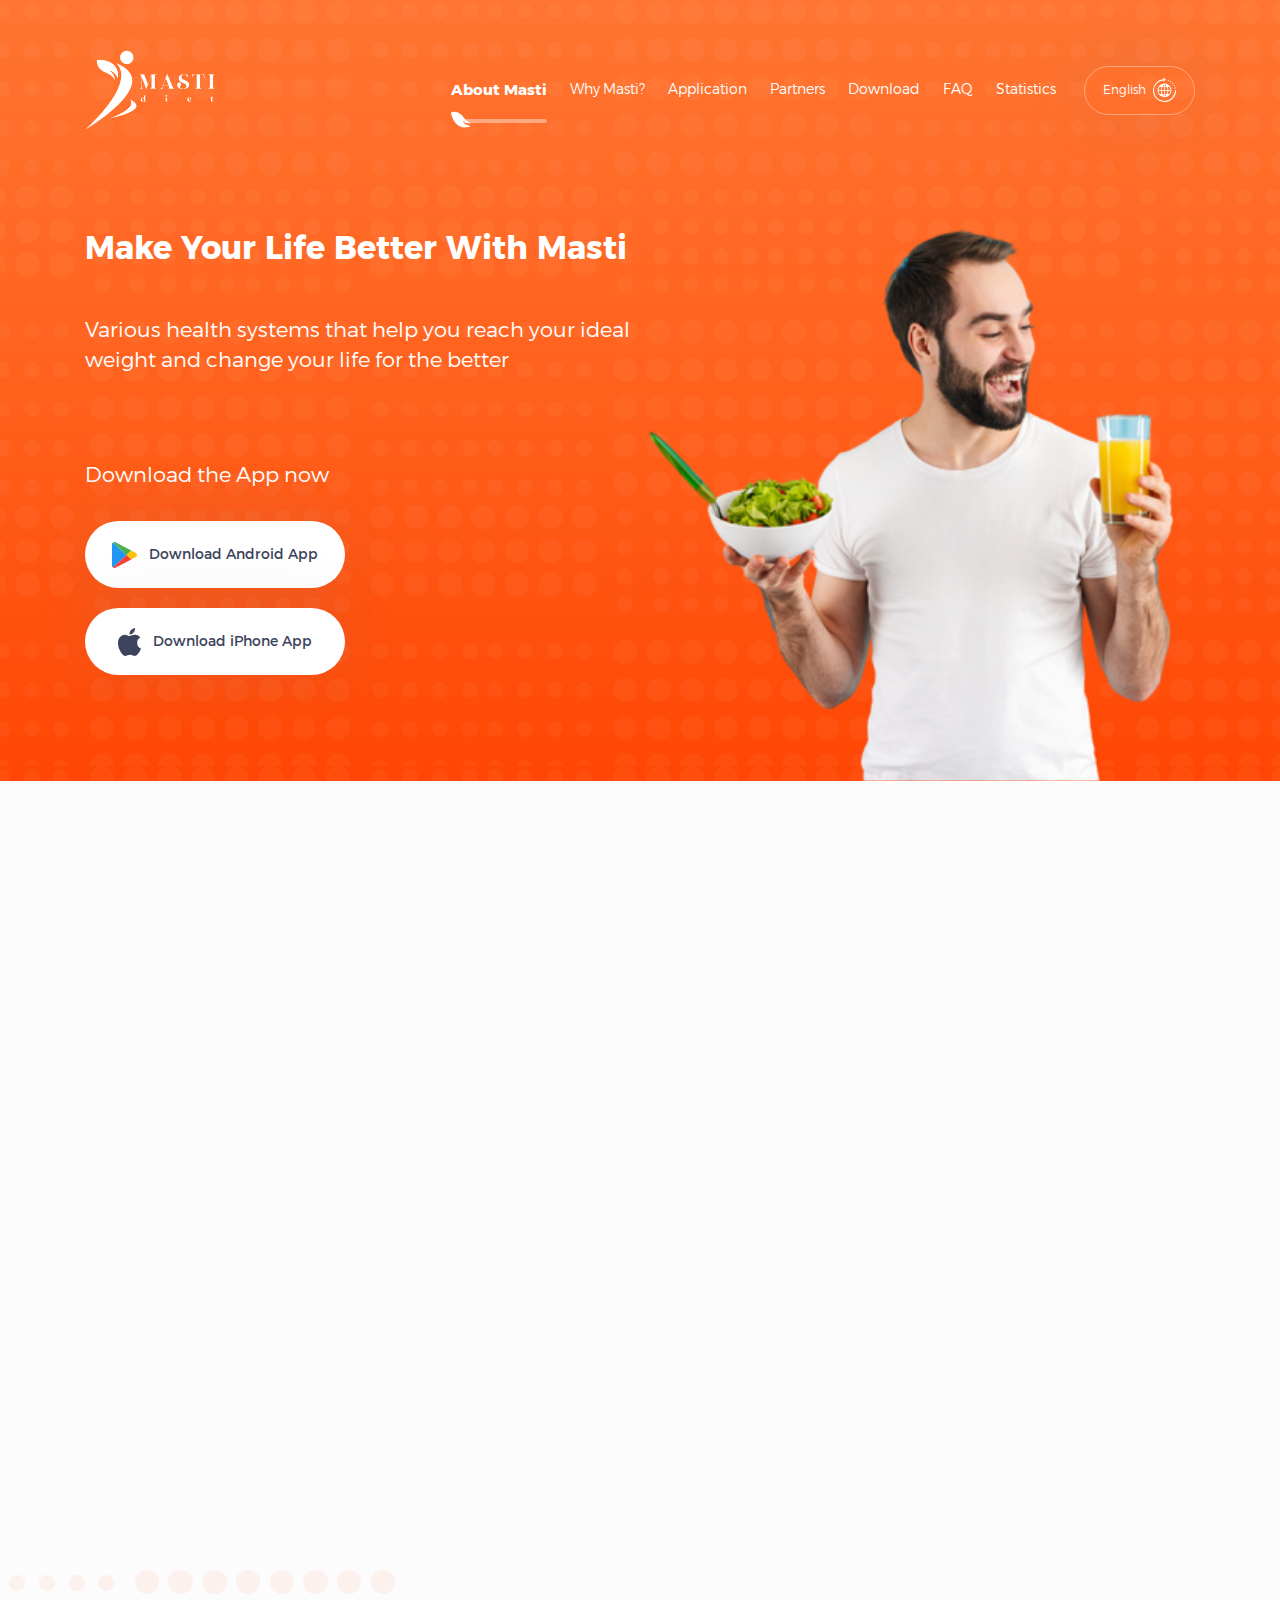
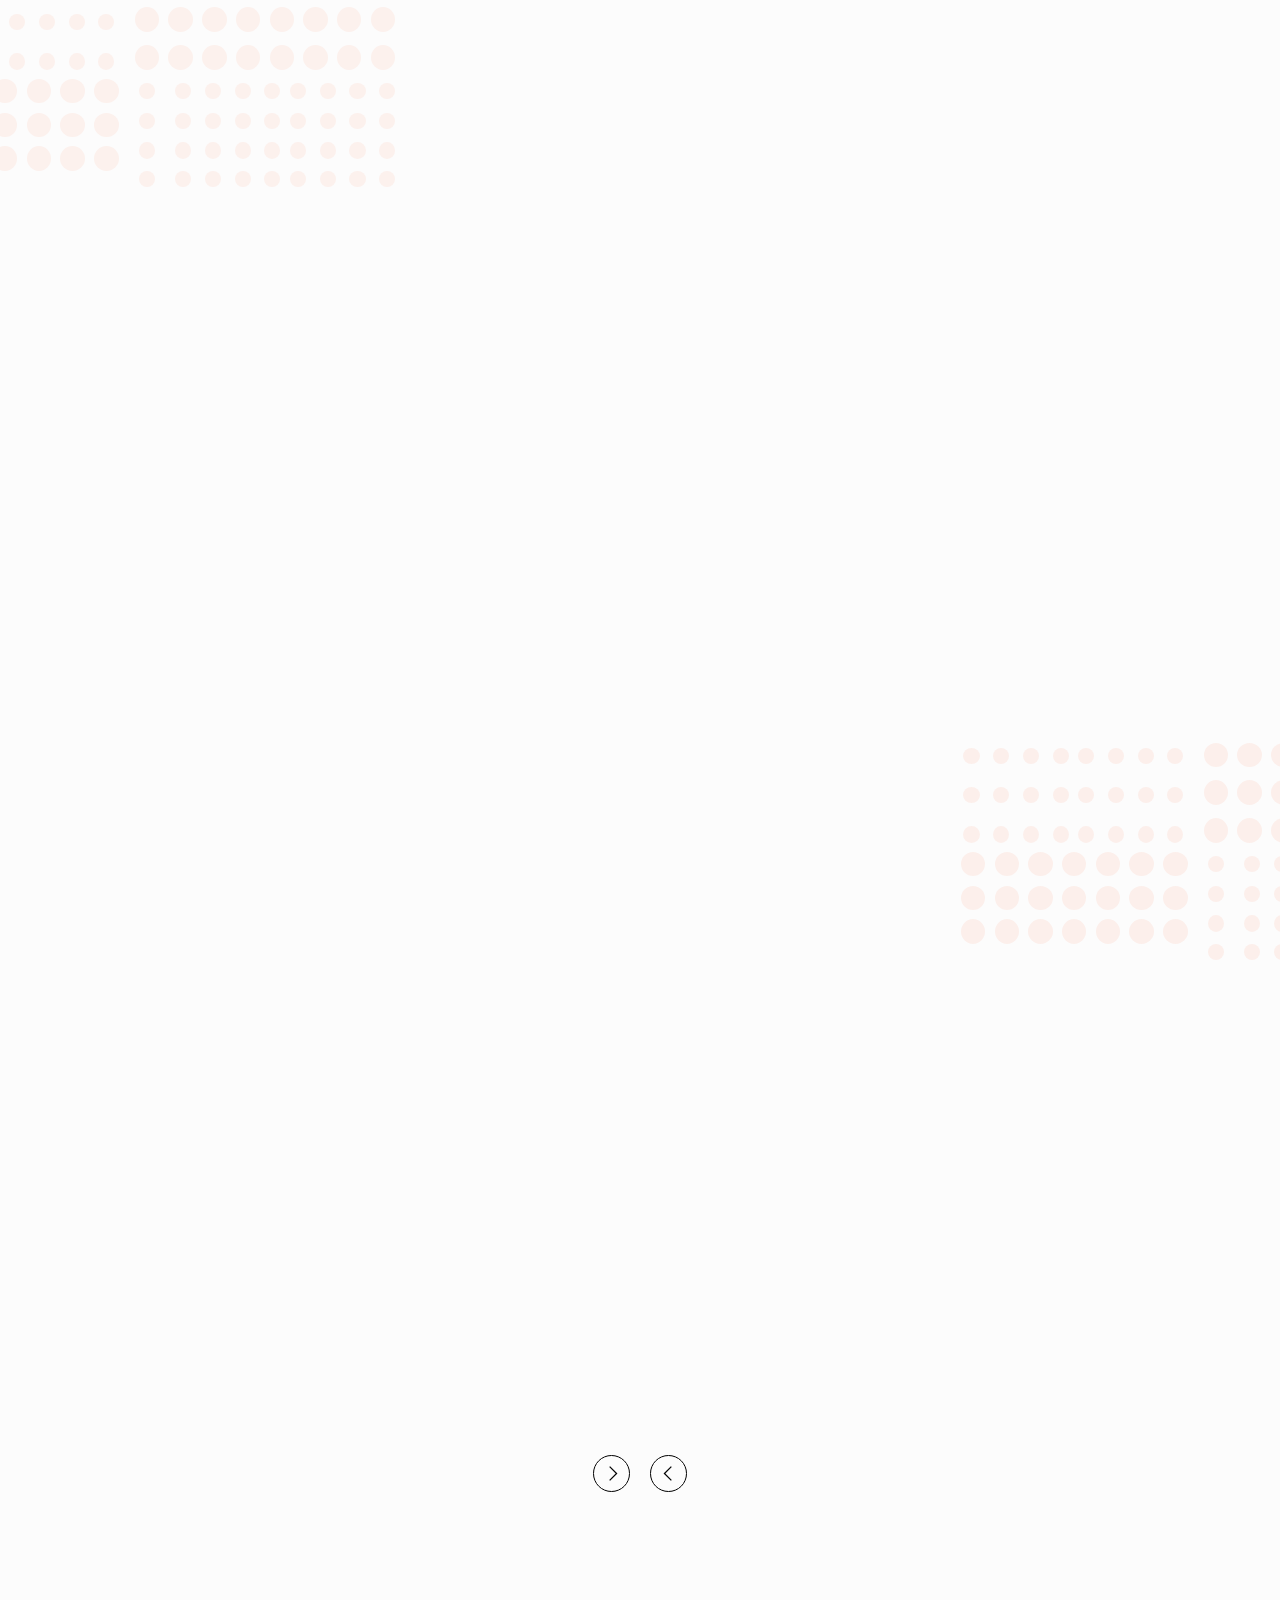
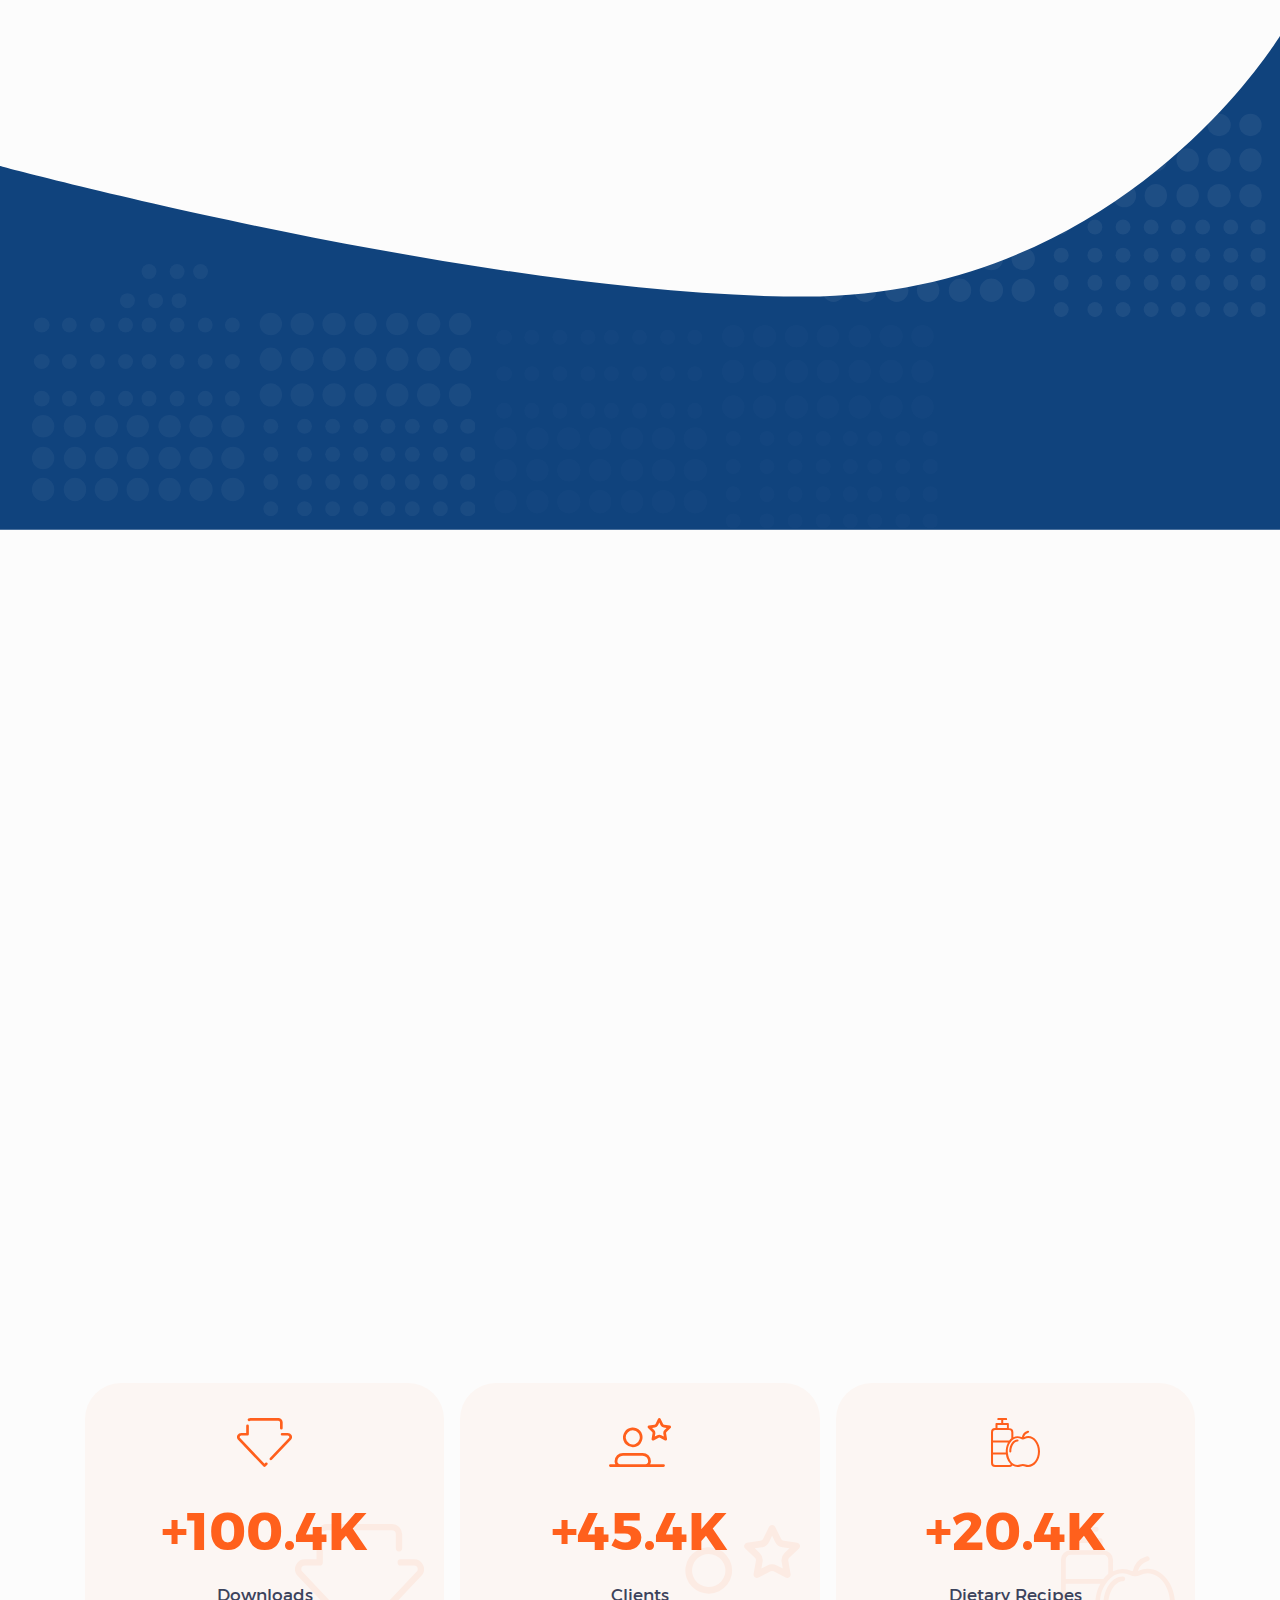
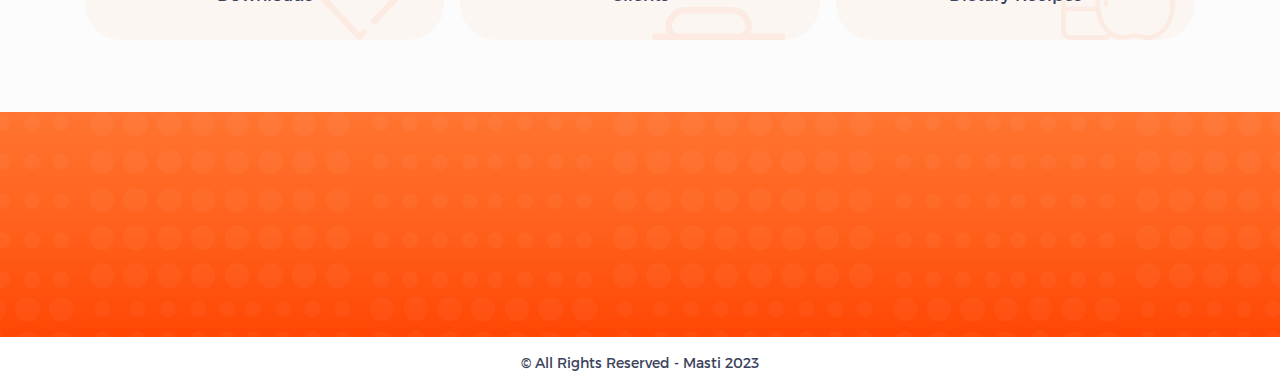
==== en/index.html @ 62938da6 "en" ====
<!DOCTYPE html>
<html dir="ltr" lang="en">
  <head>
    <meta charset="UTF-8" />
    <meta
      name="viewport"
      content="width=device-width, initial-scale=1, shrink-to-fit=no, user-scalable=no"
    />
    <title>Masti</title>
    <link rel="shortcut icon" type="img/png" href="../images/fav.png" />
    <link rel="stylesheet" href="../css/bootstrap.min.css" />
    <link rel="stylesheet" href="../css/swiper-bundle.min.css" />
    <link rel="stylesheet" href="../css/sal.css" />
    <link rel="stylesheet" href="../css/line-awesome.css" />
    <link rel="stylesheet" href="../css/main.css" />
  </head>

  <body data-bs-spy="scroll" data-bs-target="#fixedNavbar">
    <!-- Start Header -->
    <header id="header">
      <div class="container">
        <div class="header">
          <div href="index.html" class="logo">
            <img src="../images/logo.png" class="img-fluid" />
          </div>

          <div class="overlay"></div>

          <nav class="navbar" id="fixedNavbar">
            <ul class="nav nav-pills">
              <li class="nav-item">
                <a class="nav-link" href="#main"> About Masti </a>
              </li>
              <li class="nav-item">
                <a class="nav-link" href="#feats"> Why Masti? </a>
              </li>
              <li class="nav-item">
                <a class="nav-link" href="#app"> Application </a>
              </li>
              <li class="nav-item">
                <a class="nav-link" href="#partners"> Partners </a>
              </li>
              <li class="nav-item">
                <a class="nav-link" href="#download"> Download </a>
              </li>
              <li class="nav-item">
                <a class="nav-link" href="#faq"> FAQ </a>
              </li>
              <li class="nav-item">
                <a class="nav-link" href="#states"> Statistics </a>
              </li>
            </ul>
            <a href="../index.html" class="lang">
              English
              <img src="../images/header/lang.svg" />
            </a>
          </nav>

          <button class="menu-btn">
            <span class="hamburger-lines">
              <span class="line line1"></span>
              <span class="line line2"></span>
              <span class="line line3"></span>
            </span>
          </button>
        </div>
      </div>
    </header>
    <!-- End Header -->

    <!-- Start Hero -->
    <main id="main">
      <div class="main-sec">
        <div class="container">
          <div class="main">
            <div class="main-text">
              <h1 class="main-title" data-sal="slide-up">
                Make your life better with Masti
              </h1>
              <p
                class="main-desc"
                data-sal="slide-up"
                style="--sal-delay: 0.2s"
              >
                Various health systems that help you reach your ideal weight and
                change your life for the better
              </p>
              <div
                class="main-download"
                data-sal="slide-up"
                style="--sal-delay: 0.4s"
              >
                <h6 class="download-title">Download the App now</h6>
                <div class="download-cont">
                  <a href="#!" class="download-btn">
                    <img src="../images/download/google.svg" />
                    Download Android App
                  </a>
                  <a href="#!" class="download-btn">
                    <img src="../images/download/apple.svg" />
                    Download iPhone App
                  </a>
                </div>
              </div>
            </div>
            <div class="main-img" data-sal="zoom-in" style="--sal-delay: 0.2s">
              <img src="../images/main/01.png" class="img-fluid" />
            </div>
          </div>
        </div>
      </div>
    </main>
    <!-- End Hero -->

    <!-- Start Feats -->
    <section id="feats">
      <div class="feats-sec">
        <div class="container">
          <h3 class="sec-title" data-sal="slide-down">Why Masti?</h3>
          <div class="feats-cont">
            <div class="feat-item" data-sal="flip-right">
              <div class="feat-cont">
                <div class="feat-icon">
                  <img src="../images/feats/01.svg" class="img-fluid" />
                </div>
                <h4 class="feat-name">Diets</h4>
                <p class="feat-desc">
                  Many diets that will help you maintain your weight & health
                </p>
              </div>
            </div>
            <div
              class="feat-item"
              data-sal="flip-right"
              style="--sal-delay: 0.2s"
            >
              <div class="feat-cont">
                <div class="feat-icon">
                  <img src="../images/feats/02.svg" class="img-fluid" />
                </div>
                <h4 class="feat-name">Subscription packages</h4>
                <p class="feat-desc">
                  Through it, you can easily follow the subscription schedule
                  for your package
                </p>
              </div>
            </div>
            <div
              class="feat-item"
              data-sal="flip-right"
              style="--sal-delay: 0.4s"
            >
              <div class="feat-cont">
                <div class="feat-icon">
                  <img src="../images/feats/03.svg" class="img-fluid" />
                </div>
                <h4 class="feat-name">Amazing results</h4>
                <p class="feat-desc">
                  Amazing results quickly & effectively while adhering to your
                  diet & packages
                </p>
              </div>
            </div>
          </div>
        </div>
      </div>
    </section>
    <!-- End Feats -->

    <!-- Start App -->
    <section id="app">
      <div class="app-sec">
        <div class="container">
          <h3 class="sec-title" data-sal="slide-down">App overview</h3>
          <div class="app-slider" data-sal="slide-up">
            <div class="swiper">
              <div class="swiper-wrapper">
                <div class="swiper-slide">
                  <div class="app-screen">
                    <div class="app-img">
                      <img src="../images/app/01.jpg" class="img-fluid" />
                    </div>
                  </div>
                </div>
                <div class="swiper-slide">
                  <div class="app-screen">
                    <div class="app-img">
                      <img src="../images/app/02.jpg" class="img-fluid" />
                    </div>
                  </div>
                </div>
                <div class="swiper-slide">
                  <div class="app-screen">
                    <div class="app-img">
                      <img src="../images/app/03.jpg" class="img-fluid" />
                    </div>
                  </div>
                </div>
                <div class="swiper-slide">
                  <div class="app-screen">
                    <div class="app-img">
                      <img src="../images/app/04.jpg" class="img-fluid" />
                    </div>
                  </div>
                </div>
                <div class="swiper-slide">
                  <div class="app-screen">
                    <div class="app-img">
                      <img src="../images/app/05.jpg" class="img-fluid" />
                    </div>
                  </div>
                </div>
              </div>
            </div>
            <div class="slider-navs">
              <div class="swiper-button-prev swiper-btn">
                <i class="las la-angle-right"></i>
              </div>
              <div class="swiper-button-next swiper-btn">
                <i class="las la-angle-left"></i>
              </div>
            </div>
          </div>
        </div>
      </div>
    </section>
    <!-- End App -->

    <!-- Start Partners -->
    <section id="partners">
      <div class="partners-sec">
        <div class="container">
          <h3 class="sec-title" data-sal="slide-down">Partners</h3>
          <div class="partners-slider">
            <div class="swiper">
              <div class="swiper-wrapper">
                <div class="swiper-slide">
                  <div class="partner-item" data-sal="slide-up">
                    <div class="quote">,,</div>
                    <div class="partner-cont">
                      <div class="partner-head">
                        <div class="partner-img">
                          <img
                            src="../images/partners/01.jpg"
                            class="img-fluid"
                          />
                        </div>
                        <h4 class="partner-name">Ahmed Kamel</h4>
                      </div>
                      <p class="partner-text">
                        I would like to thank Masti for helping me improve my
                        diet & achieve amazing results
                      </p>
                    </div>
                  </div>
                </div>
                <div class="swiper-slide">
                  <div
                    class="partner-item"
                    data-sal="slide-up"
                    style="--sal-delay: 0.2s"
                  >
                    <div class="quote">,,</div>
                    <div class="partner-cont">
                      <div class="partner-head">
                        <div class="partner-img">
                          <img
                            src="../images/partners/02.jpg"
                            class="img-fluid"
                          />
                        </div>
                        <h4 class="partner-name">Manar Salem</h4>
                      </div>
                      <p class="partner-text">
                        I would like to thank Masti for helping me improve my
                        diet & achieve amazing results
                      </p>
                    </div>
                  </div>
                </div>
                <div class="swiper-slide">
                  <div
                    class="partner-item"
                    data-sal="slide-up"
                    style="--sal-delay: 0.2s"
                  >
                    <div class="quote">,,</div>
                    <div class="partner-cont">
                      <div class="partner-head">
                        <div class="partner-img">
                          <img
                            src="../images/partners/01.jpg"
                            class="img-fluid"
                          />
                        </div>
                        <h4 class="partner-name">Ramy Mahmoud</h4>
                      </div>
                      <p class="partner-text">
                        I would like to thank Masti for helping me improve my
                        diet & achieve amazing results
                      </p>
                    </div>
                  </div>
                </div>
              </div>
            </div>
            <div class="slider-navs">
              <div class="swiper-button-prev swiper-btn">
                <i class="las la-angle-right"></i>
              </div>
              <div class="swiper-button-next swiper-btn">
                <i class="las la-angle-left"></i>
              </div>
            </div>
          </div>
        </div>
      </div>
    </section>
    <!-- End Partners -->

    <!-- Start Download -->
    <section id="download">
      <div class="download-sec">
        <img src="../images/download/curve.svg" class="img-fluid curve-bg" />
        <div class="container">
          <div class="download-content">
            <div class="download-text">
              <h3 class="sec-title" data-sal="slide-down">Download</h3>
              <p
                class="download-desc"
                data-sal="slide-down"
                style="--sal-delay: 0.2s"
              >
                Download the app now to help you organize your nutrition and
                achieve amazing results together
              </p>
              <div
                class="download-cont"
                data-sal="slide-down"
                style="--sal-delay: 0.4s"
              >
                <a href="#!" class="download-btn">
                  <img src="../images/download/google.svg" />
                  Download Android App
                </a>
                <a href="#!" class="download-btn">
                  <img src="../images/download/apple.svg" />
                  Download iPhone App
                </a>
              </div>
            </div>
            <div class="download-imgs">
              <img
                src="../images/download/01.png"
                data-sal="flip-right"
                style="--sal-delay: 0.2s"
              />
              <img
                src="../images/download/02.png"
                data-sal="zoom-in"
                style="--sal-delay: 0.4s"
              />
              <img
                src="../images/download/03.png"
                data-sal="flip-right"
                style="--sal-delay: 0.6s"
              />
            </div>
          </div>
        </div>
      </div>
    </section>
    <!-- End Download -->

    <!-- Start FAQ -->
    <section id="faq">
      <div class="faq-sec">
        <div class="container">
          <h3 class="sec-title" data-sal="slide-down">FAQ</h3>
          <div class="faq-cont">
            <div class="faq-acc">
              <div class="acc-item" data-sal="slide-up">
                <div class="acc-head">
                  How to subscribe to packages in the application & what are
                  the advantages?
                  <div class="head-icon">
                    <i class="las la-angle-down"></i>
                  </div>
                </div>
                <div class="acc-body">
                  <p class="body-text">
                    Lorem ipsum dolor sit amet consectetur adipisicing elit.
                    Tempore voluptatibus molestias, modi blanditiis magni sed!
                  </p>
                </div>
              </div>
              <div
                class="acc-item"
                data-sal="slide-up"
                style="--sal-delay: 0.2s"
              >
                <div class="acc-head">
                  How to subscribe to packages in the application & what are
                  the advantages?
                  <div class="head-icon">
                    <i class="las la-angle-down"></i>
                  </div>
                </div>
                <div class="acc-body">
                  <p class="body-text">
                    Lorem ipsum dolor sit amet consectetur adipisicing elit. Ea
                    minima, odio omnis sit numquam molestiae accusamus. Quos
                    magnam soluta optio quisquam voluptate laudantium
                    consequuntur voluptatibus voluptas quasi illo, tempore
                    fugiat tenetur animi rem? Facilis blanditiis, tempore animi
                    quam molestiae repudiandae quis, incidunt assumenda harum
                    optio asperiores doloribus, deserunt eligendi a.
                  </p>
                </div>
              </div>
              <div
                class="acc-item"
                data-sal="slide-up"
                style="--sal-delay: 0.4s"
              >
                <div class="acc-head">
                  How to subscribe to packages in the application & what are
                  the advantages?
                  <div class="head-icon">
                    <i class="las la-angle-down"></i>
                  </div>
                </div>
                <div class="acc-body">
                  <p class="body-text">
                    Lorem ipsum dolor sit amet consectetur adipisicing elit.
                    Rerum quisquam adipisci, quos cupiditate quasi odit cumque
                    suscipit quaerat ex quae voluptates, tempore iure odio qui
                    nemo numquam nam consectetur inventore?
                  </p>
                </div>
              </div>
              <div
                class="acc-item"
                data-sal="slide-up"
                style="--sal-delay: 0.6s"
              >
                <div class="acc-head">
                  How to subscribe to packages in the application & what are
                  the advantages?
                  <div class="head-icon">
                    <i class="las la-angle-down"></i>
                  </div>
                </div>
                <div class="acc-body">
                  <p class="body-text">
                    Lorem ipsum dolor sit amet consectetur adipisicing elit.
                    Sapiente sunt, consectetur iste quod maxime inventore rerum
                    praesentium fugiat pariatur totam ullam earum numquam
                    dignissimos. Molestias voluptates excepturi voluptate
                    doloribus magnam quisquam ad ea! Omnis aliquam sint aliquid
                    deleniti porro aut accusantium, explicabo, quam veniam
                    reprehenderit quas a qui mollitia voluptates laboriosam
                    saepe molestias ipsum dicta deserunt! Hic impedit modi
                    laborum sunt libero quod? Dignissimos inventore veniam
                    recusandae, facere nihil quisquam.
                  </p>
                </div>
              </div>
            </div>
            <div class="faq-img">
              <div class="icons">
                <span data-sal="zoom-in" style="--sal-delay: 0.2s">!</span>
                <span data-sal="zoom-in" style="--sal-delay: 0.4s">؟</span>
              </div>
            </div>
          </div>
        </div>
      </div>
    </section>
    <!-- End FAQ -->

    <!-- Start States -->
    <section id="states">
      <div class="states-sec">
        <div class="container">
          <h3 class="sec-title" data-sal="slide-down">Statistics</h3>
          <div class="states-cont">
            <div class="state-item">
              <div class="state-icon">
                <img src="../images/states/01.svg" class="img-fluid" />
              </div>
              <strong class="state-value">
                +
                <span class="state-num">100.4</span>
                K
              </strong>
              <h6 class="state-name">Downloads</h6>
              <div class="state-pattern">
                <img src="../images/states/01.svg" class="img-fluid" />
              </div>
            </div>
            <div class="state-item">
              <div class="state-icon">
                <img src="../images/states/02.svg" class="img-fluid" />
              </div>
              <strong class="state-value">
                +
                <span class="state-num">45.4</span>
                K
              </strong>
              <h6 class="state-name">Clients</h6>
              <div class="state-pattern">
                <img src="../images/states/02.svg" class="img-fluid" />
              </div>
            </div>
            <div class="state-item">
              <div class="state-icon">
                <img src="../images/states/03.svg" class="img-fluid" />
              </div>
              <strong class="state-value">
                +
                <span class="state-num">20.4</span>
                K
              </strong>
              <h6 class="state-name">Dietary Recipes</h6>
              <div class="state-pattern">
                <img src="../images/states/03.svg" class="img-fluid" />
              </div>
            </div>
          </div>
        </div>
      </div>
    </section>
    <!-- End States -->

    <!-- Start Footer -->
    <footer>
      <div class="container">
        <div class="footer">
          <div class="footer-logo" data-sal="slide-down">
            <img src="../images/logo.png" class="img-fluid" />
          </div>
          <div class="footer-contacts">
            <div
              class="footer-contact"
              data-sal="slide-down"
              style="--sal-delay: 0.2s"
            >
              <h4 class="footer-title">Connect us</h4>
              <a href="tel:+000000000000" class="contact-method">
                +000000000000
              </a>
            </div>
            <div
              class="footer-contact"
              data-sal="slide-down"
              style="--sal-delay: 0.4s"
            >
              <h4 class="footer-title">Email us via</h4>
              <a href="mailto:info_2023@masti.com" class="contact-method">
                info_2023@masti.com
              </a>
            </div>
          </div>
          <div
            class="footer-socials"
            data-sal="slide-down"
            style="--sal-delay: 0.6s"
          >
            <h4 class="footer-title">follow us on</h4>
            <div class="socials">
              <a href="#!" class="social">
                <i class="lab la-twitter"></i>
              </a>
              <a href="#!" class="social">
                <i class="lab la-snapchat"></i>
              </a>
              <a href="#!" class="social">
                <i class="lab la-facebook"></i>
              </a>
              <a href="#!" class="social">
                <i class="lab la-whatsapp"></i>
              </a>
              <a href="#!" class="social">
                <i class="lab la-instagram"></i>
              </a>
            </div>
          </div>
        </div>
      </div>
    </footer>
    <p class="copyrights">© All rights reserved - Masti 2023</p>
    <!-- End Footer -->
    <script src="../js/jquery.min.js"></script>
    <script src="../js/popper.min.js"></script>
    <script src="../js/bootstrap.min.js"></script>
    <script src="../js/swiper-bundle.min.js"></script>
    <script src="../js/sal.js"></script>
    <script src="../js/main.js"></script>
  </body>
</html>
---- css/sal.css ----
[data-sal]{transition-delay:0s;transition-delay:var(--sal-delay,0s);transition-duration:.2s;transition-duration:var(--sal-duration,.2s);transition-timing-function:ease;transition-timing-function:var(--sal-easing,ease)}[data-sal][data-sal-duration="200"]{transition-duration:.2s}[data-sal][data-sal-duration="250"]{transition-duration:.25s}[data-sal][data-sal-duration="300"]{transition-duration:.3s}[data-sal][data-sal-duration="350"]{transition-duration:.35s}[data-sal][data-sal-duration="400"]{transition-duration:.4s}[data-sal][data-sal-duration="450"]{transition-duration:.45s}[data-sal][data-sal-duration="500"]{transition-duration:.5s}[data-sal][data-sal-duration="550"]{transition-duration:.55s}[data-sal][data-sal-duration="600"]{transition-duration:.6s}[data-sal][data-sal-duration="650"]{transition-duration:.65s}[data-sal][data-sal-duration="700"]{transition-duration:.7s}[data-sal][data-sal-duration="750"]{transition-duration:.75s}[data-sal][data-sal-duration="800"]{transition-duration:.8s}[data-sal][data-sal-duration="850"]{transition-duration:.85s}[data-sal][data-sal-duration="900"]{transition-duration:.9s}[data-sal][data-sal-duration="950"]{transition-duration:.95s}[data-sal][data-sal-duration="1000"]{transition-duration:1s}[data-sal][data-sal-duration="1050"]{transition-duration:1.05s}[data-sal][data-sal-duration="1100"]{transition-duration:1.1s}[data-sal][data-sal-duration="1150"]{transition-duration:1.15s}[data-sal][data-sal-duration="1200"]{transition-duration:1.2s}[data-sal][data-sal-duration="1250"]{transition-duration:1.25s}[data-sal][data-sal-duration="1300"]{transition-duration:1.3s}[data-sal][data-sal-duration="1350"]{transition-duration:1.35s}[data-sal][data-sal-duration="1400"]{transition-duration:1.4s}[data-sal][data-sal-duration="1450"]{transition-duration:1.45s}[data-sal][data-sal-duration="1500"]{transition-duration:1.5s}[data-sal][data-sal-duration="1550"]{transition-duration:1.55s}[data-sal][data-sal-duration="1600"]{transition-duration:1.6s}[data-sal][data-sal-duration="1650"]{transition-duration:1.65s}[data-sal][data-sal-duration="1700"]{transition-duration:1.7s}[data-sal][data-sal-duration="1750"]{transition-duration:1.75s}[data-sal][data-sal-duration="1800"]{transition-duration:1.8s}[data-sal][data-sal-duration="1850"]{transition-duration:1.85s}[data-sal][data-sal-duration="1900"]{transition-duration:1.9s}[data-sal][data-sal-duration="1950"]{transition-duration:1.95s}[data-sal][data-sal-duration="2000"]{transition-duration:2s}[data-sal][data-sal-delay="50"]{transition-delay:.05s}[data-sal][data-sal-delay="100"]{transition-delay:.1s}[data-sal][data-sal-delay="150"]{transition-delay:.15s}[data-sal][data-sal-delay="200"]{transition-delay:.2s}[data-sal][data-sal-delay="250"]{transition-delay:.25s}[data-sal][data-sal-delay="300"]{transition-delay:.3s}[data-sal][data-sal-delay="350"]{transition-delay:.35s}[data-sal][data-sal-delay="400"]{transition-delay:.4s}[data-sal][data-sal-delay="450"]{transition-delay:.45s}[data-sal][data-sal-delay="500"]{transition-delay:.5s}[data-sal][data-sal-delay="550"]{transition-delay:.55s}[data-sal][data-sal-delay="600"]{transition-delay:.6s}[data-sal][data-sal-delay="650"]{transition-delay:.65s}[data-sal][data-sal-delay="700"]{transition-delay:.7s}[data-sal][data-sal-delay="750"]{transition-delay:.75s}[data-sal][data-sal-delay="800"]{transition-delay:.8s}[data-sal][data-sal-delay="850"]{transition-delay:.85s}[data-sal][data-sal-delay="900"]{transition-delay:.9s}[data-sal][data-sal-delay="950"]{transition-delay:.95s}[data-sal][data-sal-delay="1000"]{transition-delay:1s}[data-sal][data-sal-easing=linear]{transition-timing-function:linear}[data-sal][data-sal-easing=ease]{transition-timing-function:ease}[data-sal][data-sal-easing=ease-in]{transition-timing-function:ease-in}[data-sal][data-sal-easing=ease-out]{transition-timing-function:ease-out}[data-sal][data-sal-easing=ease-in-out]{transition-timing-function:ease-in-out}[data-sal][data-sal-easing=ease-in-cubic]{transition-timing-function:cubic-bezier(.55,.055,.675,.19)}[data-sal][data-sal-easing=ease-out-cubic]{transition-timing-function:cubic-bezier(.215,.61,.355,1)}[data-sal][data-sal-easing=ease-in-out-cubic]{transition-timing-function:cubic-bezier(.645,.045,.355,1)}[data-sal][data-sal-easing=ease-in-circ]{transition-timing-function:cubic-bezier(.6,.04,.98,.335)}[data-sal][data-sal-easing=ease-out-circ]{transition-timing-function:cubic-bezier(.075,.82,.165,1)}[data-sal][data-sal-easing=ease-in-out-circ]{transition-timing-function:cubic-bezier(.785,.135,.15,.86)}[data-sal][data-sal-easing=ease-in-expo]{transition-timing-function:cubic-bezier(.95,.05,.795,.035)}[data-sal][data-sal-easing=ease-out-expo]{transition-timing-function:cubic-bezier(.19,1,.22,1)}[data-sal][data-sal-easing=ease-in-out-expo]{transition-timing-function:cubic-bezier(1,0,0,1)}[data-sal][data-sal-easing=ease-in-quad]{transition-timing-function:cubic-bezier(.55,.085,.68,.53)}[data-sal][data-sal-easing=ease-out-quad]{transition-timing-function:cubic-bezier(.25,.46,.45,.94)}[data-sal][data-sal-easing=ease-in-out-quad]{transition-timing-function:cubic-bezier(.455,.03,.515,.955)}[data-sal][data-sal-easing=ease-in-quart]{transition-timing-function:cubic-bezier(.895,.03,.685,.22)}[data-sal][data-sal-easing=ease-out-quart]{transition-timing-function:cubic-bezier(.165,.84,.44,1)}[data-sal][data-sal-easing=ease-in-out-quart]{transition-timing-function:cubic-bezier(.77,0,.175,1)}[data-sal][data-sal-easing=ease-in-quint]{transition-timing-function:cubic-bezier(.755,.05,.855,.06)}[data-sal][data-sal-easing=ease-out-quint]{transition-timing-function:cubic-bezier(.23,1,.32,1)}[data-sal][data-sal-easing=ease-in-out-quint]{transition-timing-function:cubic-bezier(.86,0,.07,1)}[data-sal][data-sal-easing=ease-in-sine]{transition-timing-function:cubic-bezier(.47,0,.745,.715)}[data-sal][data-sal-easing=ease-out-sine]{transition-timing-function:cubic-bezier(.39,.575,.565,1)}[data-sal][data-sal-easing=ease-in-out-sine]{transition-timing-function:cubic-bezier(.445,.05,.55,.95)}[data-sal][data-sal-easing=ease-in-back]{transition-timing-function:cubic-bezier(.6,-.28,.735,.045)}[data-sal][data-sal-easing=ease-out-back]{transition-timing-function:cubic-bezier(.175,.885,.32,1.275)}[data-sal][data-sal-easing=ease-in-out-back]{transition-timing-function:cubic-bezier(.68,-.55,.265,1.55)}[data-sal|=fade]{opacity:0;transition-property:opacity}[data-sal|=fade].sal-animate,body.sal-disabled [data-sal|=fade]{opacity:1}[data-sal|=slide]{opacity:0;transition-property:opacity,transform}[data-sal=slide-up]{transform:translateY(20%)}[data-sal=slide-down]{transform:translateY(-20%)}[data-sal=slide-left]{transform:translateX(20%)}[data-sal=slide-right]{transform:translateX(-20%)}[data-sal|=slide].sal-animate,body.sal-disabled [data-sal|=slide]{opacity:1;transform:none}[data-sal|=zoom]{opacity:0;transition-property:opacity,transform}[data-sal=zoom-in]{transform:scale(.5)}[data-sal=zoom-out]{transform:scale(1.1)}[data-sal|=zoom].sal-animate,body.sal-disabled [data-sal|=zoom]{opacity:1;transform:none}[data-sal|=flip]{-webkit-backface-visibility:hidden;backface-visibility:hidden;transition-property:transform}[data-sal=flip-left]{transform:perspective(2000px) rotateY(-91deg)}[data-sal=flip-right]{transform:perspective(2000px) rotateY(91deg)}[data-sal=flip-up]{transform:perspective(2000px) rotateX(-91deg)}[data-sal=flip-down]{transform:perspective(2000px) rotateX(91deg)}[data-sal|=flip].sal-animate,body.sal-disabled [data-sal|=flip]{transform:none}
---- css/line-awesome.css ----
.la,
.las,
.lar,
.lal,
.lad,
.lab {
  -moz-osx-font-smoothing: grayscale;
  -webkit-font-smoothing: antialiased;
  display: inline-block;
  font-style: normal;
  font-variant: normal;
  text-rendering: auto;
  line-height: 1; }

.la-lg {
  font-size: 1.33333em;
  line-height: 0.75em;
  vertical-align: -.0667em; }

.la-xs {
  font-size: .75em; }

.la-sm {
  font-size: .875em; }

.la-1x {
  font-size: 1em; }

.la-2x {
  font-size: 2em; }

.la-3x {
  font-size: 3em; }

.la-4x {
  font-size: 4em; }

.la-5x {
  font-size: 5em; }

.la-6x {
  font-size: 6em; }

.la-7x {
  font-size: 7em; }

.la-8x {
  font-size: 8em; }

.la-9x {
  font-size: 9em; }

.la-10x {
  font-size: 10em; }

.la-fw {
  text-align: center;
  width: 1.25em; }

.la-ul {
  list-style-type: none;
  margin-left: 2.5em;
  padding-left: 0; }
  .la-ul > li {
    position: relative; }

.la-li {
  left: -2em;
  position: absolute;
  text-align: center;
  width: 2em;
  line-height: inherit; }

.la-border {
  border: solid 0.08em #eee;
  border-radius: .1em;
  padding: .2em .25em .15em; }

.la-pull-left {
  float: left; }

.la-pull-right {
  float: right; }

.la.la-pull-left,
.las.la-pull-left,
.lar.la-pull-left,
.lal.la-pull-left,
.lab.la-pull-left {
  margin-right: .3em; }

.la.la-pull-right,
.las.la-pull-right,
.lar.la-pull-right,
.lal.la-pull-right,
.lab.la-pull-right {
  margin-left: .3em; }

.la-spin {
  -webkit-animation: la-spin 2s infinite linear;
          animation: la-spin 2s infinite linear; }

.la-pulse {
  -webkit-animation: la-spin 1s infinite steps(8);
          animation: la-spin 1s infinite steps(8); }

@-webkit-keyframes la-spin {
  0% {
    -webkit-transform: rotate(0deg);
            transform: rotate(0deg); }
  100% {
    -webkit-transform: rotate(360deg);
            transform: rotate(360deg); } }

@keyframes la-spin {
  0% {
    -webkit-transform: rotate(0deg);
            transform: rotate(0deg); }
  100% {
    -webkit-transform: rotate(360deg);
            transform: rotate(360deg); } }

.la-rotate-90 {
  -ms-filter: "progid:DXImageTransform.Microsoft.BasicImage(rotation=1)";
  -webkit-transform: rotate(90deg);
          transform: rotate(90deg); }

.la-rotate-180 {
  -ms-filter: "progid:DXImageTransform.Microsoft.BasicImage(rotation=2)";
  -webkit-transform: rotate(180deg);
          transform: rotate(180deg); }

.la-rotate-270 {
  -ms-filter: "progid:DXImageTransform.Microsoft.BasicImage(rotation=3)";
  -webkit-transform: rotate(270deg);
          transform: rotate(270deg); }

.la-flip-horizontal {
  -ms-filter: "progid:DXImageTransform.Microsoft.BasicImage(rotation=0, mirror=1)";
  -webkit-transform: scale(-1, 1);
          transform: scale(-1, 1); }

.la-flip-vertical {
  -ms-filter: "progid:DXImageTransform.Microsoft.BasicImage(rotation=2, mirror=1)";
  -webkit-transform: scale(1, -1);
          transform: scale(1, -1); }

.la-flip-both, .la-flip-horizontal.la-flip-vertical {
  -ms-filter: "progid:DXImageTransform.Microsoft.BasicImage(rotation=2, mirror=1)";
  -webkit-transform: scale(-1, -1);
          transform: scale(-1, -1); }

:root .la-rotate-90,
:root .la-rotate-180,
:root .la-rotate-270,
:root .la-flip-horizontal,
:root .la-flip-vertical,
:root .la-flip-both {
  -webkit-filter: none;
          filter: none; }

.la-stack {
  display: inline-block;
  height: 2em;
  line-height: 2em;
  position: relative;
  vertical-align: middle;
  width: 2.5em; }

.la-stack-1x,
.la-stack-2x {
  left: 0;
  position: absolute;
  text-align: center;
  width: 100%; }

.la-stack-1x {
  line-height: inherit; }

.la-stack-2x {
  font-size: 2em; }

.la-inverse {
  color: #fff; }

/* Font Awesome uses the Unicode Private Use Area (PUA) to ensure screen
readers do not read off random characters that represent icons */
.la-500px:before {
  content: "\f26e"; }

.la-accessible-icon:before {
  content: "\f368"; }

.la-accusoft:before {
  content: "\f369"; }

.la-acquisitions-incorporated:before {
  content: "\f6af"; }

.la-ad:before {
  content: "\f641"; }

.la-address-book:before {
  content: "\f2b9"; }

.la-address-card:before {
  content: "\f2bb"; }

.la-adjust:before {
  content: "\f042"; }

.la-adn:before {
  content: "\f170"; }

.la-adobe:before {
  content: "\f778"; }

.la-adversal:before {
  content: "\f36a"; }

.la-affiliatetheme:before {
  content: "\f36b"; }

.la-air-freshener:before {
  content: "\f5d0"; }

.la-airbnb:before {
  content: "\f834"; }

.la-algolia:before {
  content: "\f36c"; }

.la-align-center:before {
  content: "\f037"; }

.la-align-justify:before {
  content: "\f039"; }

.la-align-left:before {
  content: "\f036"; }

.la-align-right:before {
  content: "\f038"; }

.la-alipay:before {
  content: "\f642"; }

.la-allergies:before {
  content: "\f461"; }

.la-amazon:before {
  content: "\f270"; }

.la-amazon-pay:before {
  content: "\f42c"; }

.la-ambulance:before {
  content: "\f0f9"; }

.la-american-sign-language-interpreting:before {
  content: "\f2a3"; }

.la-amilia:before {
  content: "\f36d"; }

.la-anchor:before {
  content: "\f13d"; }

.la-android:before {
  content: "\f17b"; }

.la-angellist:before {
  content: "\f209"; }

.la-angle-double-down:before {
  content: "\f103"; }

.la-angle-double-left:before {
  content: "\f100"; }

.la-angle-double-right:before {
  content: "\f101"; }

.la-angle-double-up:before {
  content: "\f102"; }

.la-angle-down:before {
  content: "\f107"; }

.la-angle-left:before {
  content: "\f104"; }

.la-angle-right:before {
  content: "\f105"; }

.la-angle-up:before {
  content: "\f106"; }

.la-angry:before {
  content: "\f556"; }

.la-angrycreative:before {
  content: "\f36e"; }

.la-angular:before {
  content: "\f420"; }

.la-ankh:before {
  content: "\f644"; }

.la-app-store:before {
  content: "\f36f"; }

.la-app-store-ios:before {
  content: "\f370"; }

.la-apper:before {
  content: "\f371"; }

.la-apple:before {
  content: "\f179"; }

.la-apple-alt:before {
  content: "\f5d1"; }

.la-apple-pay:before {
  content: "\f415"; }

.la-archive:before {
  content: "\f187"; }

.la-archway:before {
  content: "\f557"; }

.la-arrow-alt-circle-down:before {
  content: "\f358"; }

.la-arrow-alt-circle-left:before {
  content: "\f359"; }

.la-arrow-alt-circle-right:before {
  content: "\f35a"; }

.la-arrow-alt-circle-up:before {
  content: "\f35b"; }

.la-arrow-circle-down:before {
  content: "\f0ab"; }

.la-arrow-circle-left:before {
  content: "\f0a8"; }

.la-arrow-circle-right:before {
  content: "\f0a9"; }

.la-arrow-circle-up:before {
  content: "\f0aa"; }

.la-arrow-down:before {
  content: "\f063"; }

.la-arrow-left:before {
  content: "\f060"; }

.la-arrow-right:before {
  content: "\f061"; }

.la-arrow-up:before {
  content: "\f062"; }

.la-arrows-alt:before {
  content: "\f0b2"; }

.la-arrows-alt-h:before {
  content: "\f337"; }

.la-arrows-alt-v:before {
  content: "\f338"; }

.la-artstation:before {
  content: "\f77a"; }

.la-assistive-listening-systems:before {
  content: "\f2a2"; }

.la-asterisk:before {
  content: "\f069"; }

.la-asymmetrik:before {
  content: "\f372"; }

.la-at:before {
  content: "\f1fa"; }

.la-atlas:before {
  content: "\f558"; }

.la-atlassian:before {
  content: "\f77b"; }

.la-atom:before {
  content: "\f5d2"; }

.la-audible:before {
  content: "\f373"; }

.la-audio-description:before {
  content: "\f29e"; }

.la-autoprefixer:before {
  content: "\f41c"; }

.la-avianex:before {
  content: "\f374"; }

.la-aviato:before {
  content: "\f421"; }

.la-award:before {
  content: "\f559"; }

.la-aws:before {
  content: "\f375"; }

.la-baby:before {
  content: "\f77c"; }

.la-baby-carriage:before {
  content: "\f77d"; }

.la-backspace:before {
  content: "\f55a"; }

.la-backward:before {
  content: "\f04a"; }

.la-bacon:before {
  content: "\f7e5"; }

.la-balance-scale:before {
  content: "\f24e"; }

.la-balance-scale-left:before {
  content: "\f515"; }

.la-balance-scale-right:before {
  content: "\f516"; }

.la-ban:before {
  content: "\f05e"; }

.la-band-aid:before {
  content: "\f462"; }

.la-bandcamp:before {
  content: "\f2d5"; }

.la-barcode:before {
  content: "\f02a"; }

.la-bars:before {
  content: "\f0c9"; }

.la-baseball-ball:before {
  content: "\f433"; }

.la-basketball-ball:before {
  content: "\f434"; }

.la-bath:before {
  content: "\f2cd"; }

.la-battery-empty:before {
  content: "\f244"; }

.la-battery-full:before {
  content: "\f240"; }

.la-battery-half:before {
  content: "\f242"; }

.la-battery-quarter:before {
  content: "\f243"; }

.la-battery-three-quarters:before {
  content: "\f241"; }

.la-battle-net:before {
  content: "\f835"; }

.la-bed:before {
  content: "\f236"; }

.la-beer:before {
  content: "\f0fc"; }

.la-behance:before {
  content: "\f1b4"; }

.la-behance-square:before {
  content: "\f1b5"; }

.la-bell:before {
  content: "\f0f3"; }

.la-bell-slash:before {
  content: "\f1f6"; }

.la-bezier-curve:before {
  content: "\f55b"; }

.la-bible:before {
  content: "\f647"; }

.la-bicycle:before {
  content: "\f206"; }

.la-biking:before {
  content: "\f84a"; }

.la-bimobject:before {
  content: "\f378"; }

.la-binoculars:before {
  content: "\f1e5"; }

.la-biohazard:before {
  content: "\f780"; }

.la-birthday-cake:before {
  content: "\f1fd"; }

.la-bitbucket:before {
  content: "\f171"; }

.la-bitcoin:before {
  content: "\f379"; }

.la-bity:before {
  content: "\f37a"; }

.la-black-tie:before {
  content: "\f27e"; }

.la-blackberry:before {
  content: "\f37b"; }

.la-blender:before {
  content: "\f517"; }

.la-blender-phone:before {
  content: "\f6b6"; }

.la-blind:before {
  content: "\f29d"; }

.la-blog:before {
  content: "\f781"; }

.la-blogger:before {
  content: "\f37c"; }

.la-blogger-b:before {
  content: "\f37d"; }

.la-bluetooth:before {
  content: "\f293"; }

.la-bluetooth-b:before {
  content: "\f294"; }

.la-bold:before {
  content: "\f032"; }

.la-bolt:before {
  content: "\f0e7"; }

.la-bomb:before {
  content: "\f1e2"; }

.la-bone:before {
  content: "\f5d7"; }

.la-bong:before {
  content: "\f55c"; }

.la-book:before {
  content: "\f02d"; }

.la-book-dead:before {
  content: "\f6b7"; }

.la-book-medical:before {
  content: "\f7e6"; }

.la-book-open:before {
  content: "\f518"; }

.la-book-reader:before {
  content: "\f5da"; }

.la-bookmark:before {
  content: "\f02e"; }

.la-bootstrap:before {
  content: "\f836"; }

.la-border-all:before {
  content: "\f84c"; }

.la-border-none:before {
  content: "\f850"; }

.la-border-style:before {
  content: "\f853"; }

.la-bowling-ball:before {
  content: "\f436"; }

.la-box:before {
  content: "\f466"; }

.la-box-open:before {
  content: "\f49e"; }

.la-boxes:before {
  content: "\f468"; }

.la-braille:before {
  content: "\f2a1"; }

.la-brain:before {
  content: "\f5dc"; }

.la-bread-slice:before {
  content: "\f7ec"; }

.la-briefcase:before {
  content: "\f0b1"; }

.la-briefcase-medical:before {
  content: "\f469"; }

.la-broadcast-tower:before {
  content: "\f519"; }

.la-broom:before {
  content: "\f51a"; }

.la-brush:before {
  content: "\f55d"; }

.la-btc:before {
  content: "\f15a"; }

.la-buffer:before {
  content: "\f837"; }

.la-bug:before {
  content: "\f188"; }

.la-building:before {
  content: "\f1ad"; }

.la-bullhorn:before {
  content: "\f0a1"; }

.la-bullseye:before {
  content: "\f140"; }

.la-burn:before {
  content: "\f46a"; }

.la-buromobelexperte:before {
  content: "\f37f"; }

.la-bus:before {
  content: "\f207"; }

.la-bus-alt:before {
  content: "\f55e"; }

.la-business-time:before {
  content: "\f64a"; }

.la-buy-n-large:before {
  content: "\f8a6"; }

.la-buysellads:before {
  content: "\f20d"; }

.la-calculator:before {
  content: "\f1ec"; }

.la-calendar:before {
  content: "\f133"; }

.la-calendar-alt:before {
  content: "\f073"; }

.la-calendar-check:before {
  content: "\f274"; }

.la-calendar-day:before {
  content: "\f783"; }

.la-calendar-minus:before {
  content: "\f272"; }

.la-calendar-plus:before {
  content: "\f271"; }

.la-calendar-times:before {
  content: "\f273"; }

.la-calendar-week:before {
  content: "\f784"; }

.la-camera:before {
  content: "\f030"; }

.la-camera-retro:before {
  content: "\f083"; }

.la-campground:before {
  content: "\f6bb"; }

.la-canadian-maple-leaf:before {
  content: "\f785"; }

.la-candy-cane:before {
  content: "\f786"; }

.la-cannabis:before {
  content: "\f55f"; }

.la-capsules:before {
  content: "\f46b"; }

.la-car:before {
  content: "\f1b9"; }

.la-car-alt:before {
  content: "\f5de"; }

.la-car-battery:before {
  content: "\f5df"; }

.la-car-crash:before {
  content: "\f5e1"; }

.la-car-side:before {
  content: "\f5e4"; }

.la-caret-down:before {
  content: "\f0d7"; }

.la-caret-left:before {
  content: "\f0d9"; }

.la-caret-right:before {
  content: "\f0da"; }

.la-caret-square-down:before {
  content: "\f150"; }

.la-caret-square-left:before {
  content: "\f191"; }

.la-caret-square-right:before {
  content: "\f152"; }

.la-caret-square-up:before {
  content: "\f151"; }

.la-caret-up:before {
  content: "\f0d8"; }

.la-carrot:before {
  content: "\f787"; }

.la-cart-arrow-down:before {
  content: "\f218"; }

.la-cart-plus:before {
  content: "\f217"; }

.la-cash-register:before {
  content: "\f788"; }

.la-cat:before {
  content: "\f6be"; }

.la-cc-amazon-pay:before {
  content: "\f42d"; }

.la-cc-amex:before {
  content: "\f1f3"; }

.la-cc-apple-pay:before {
  content: "\f416"; }

.la-cc-diners-club:before {
  content: "\f24c"; }

.la-cc-discover:before {
  content: "\f1f2"; }

.la-cc-jcb:before {
  content: "\f24b"; }

.la-cc-mastercard:before {
  content: "\f1f1"; }

.la-cc-paypal:before {
  content: "\f1f4"; }

.la-cc-stripe:before {
  content: "\f1f5"; }

.la-cc-visa:before {
  content: "\f1f0"; }

.la-centercode:before {
  content: "\f380"; }

.la-centos:before {
  content: "\f789"; }

.la-certificate:before {
  content: "\f0a3"; }

.la-chair:before {
  content: "\f6c0"; }

.la-chalkboard:before {
  content: "\f51b"; }

.la-chalkboard-teacher:before {
  content: "\f51c"; }

.la-charging-station:before {
  content: "\f5e7"; }

.la-chart-area:before {
  content: "\f1fe"; }

.la-chart-bar:before {
  content: "\f080"; }

.la-chart-line:before {
  content: "\f201"; }

.la-chart-pie:before {
  content: "\f200"; }

.la-check:before {
  content: "\f00c"; }

.la-check-circle:before {
  content: "\f058"; }

.la-check-double:before {
  content: "\f560"; }

.la-check-square:before {
  content: "\f14a"; }

.la-cheese:before {
  content: "\f7ef"; }

.la-chess:before {
  content: "\f439"; }

.la-chess-bishop:before {
  content: "\f43a"; }

.la-chess-board:before {
  content: "\f43c"; }

.la-chess-king:before {
  content: "\f43f"; }

.la-chess-knight:before {
  content: "\f441"; }

.la-chess-pawn:before {
  content: "\f443"; }

.la-chess-queen:before {
  content: "\f445"; }

.la-chess-rook:before {
  content: "\f447"; }

.la-chevron-circle-down:before {
  content: "\f13a"; }

.la-chevron-circle-left:before {
  content: "\f137"; }

.la-chevron-circle-right:before {
  content: "\f138"; }

.la-chevron-circle-up:before {
  content: "\f139"; }

.la-chevron-down:before {
  content: "\f078"; }

.la-chevron-left:before {
  content: "\f053"; }

.la-chevron-right:before {
  content: "\f054"; }

.la-chevron-up:before {
  content: "\f077"; }

.la-child:before {
  content: "\f1ae"; }

.la-chrome:before {
  content: "\f268"; }

.la-chromecast:before {
  content: "\f838"; }

.la-church:before {
  content: "\f51d"; }

.la-circle:before {
  content: "\f111"; }

.la-circle-notch:before {
  content: "\f1ce"; }

.la-city:before {
  content: "\f64f"; }

.la-clinic-medical:before {
  content: "\f7f2"; }

.la-clipboard:before {
  content: "\f328"; }

.la-clipboard-check:before {
  content: "\f46c"; }

.la-clipboard-list:before {
  content: "\f46d"; }

.la-clock:before {
  content: "\f017"; }

.la-clone:before {
  content: "\f24d"; }

.la-closed-captioning:before {
  content: "\f20a"; }

.la-cloud:before {
  content: "\f0c2"; }

.la-cloud-download-alt:before {
  content: "\f381"; }

.la-cloud-meatball:before {
  content: "\f73b"; }

.la-cloud-moon:before {
  content: "\f6c3"; }

.la-cloud-moon-rain:before {
  content: "\f73c"; }

.la-cloud-rain:before {
  content: "\f73d"; }

.la-cloud-showers-heavy:before {
  content: "\f740"; }

.la-cloud-sun:before {
  content: "\f6c4"; }

.la-cloud-sun-rain:before {
  content: "\f743"; }

.la-cloud-upload-alt:before {
  content: "\f382"; }

.la-cloudscale:before {
  content: "\f383"; }

.la-cloudsmith:before {
  content: "\f384"; }

.la-cloudversify:before {
  content: "\f385"; }

.la-cocktail:before {
  content: "\f561"; }

.la-code:before {
  content: "\f121"; }

.la-code-branch:before {
  content: "\f126"; }

.la-codepen:before {
  content: "\f1cb"; }

.la-codiepie:before {
  content: "\f284"; }

.la-coffee:before {
  content: "\f0f4"; }

.la-cog:before {
  content: "\f013"; }

.la-cogs:before {
  content: "\f085"; }

.la-coins:before {
  content: "\f51e"; }

.la-columns:before {
  content: "\f0db"; }

.la-comment:before {
  content: "\f075"; }

.la-comment-alt:before {
  content: "\f27a"; }

.la-comment-dollar:before {
  content: "\f651"; }

.la-comment-dots:before {
  content: "\f4ad"; }

.la-comment-medical:before {
  content: "\f7f5"; }

.la-comment-slash:before {
  content: "\f4b3"; }

.la-comments:before {
  content: "\f086"; }

.la-comments-dollar:before {
  content: "\f653"; }

.la-compact-disc:before {
  content: "\f51f"; }

.la-compass:before {
  content: "\f14e"; }

.la-compress:before {
  content: "\f066"; }

.la-compress-arrows-alt:before {
  content: "\f78c"; }

.la-concierge-bell:before {
  content: "\f562"; }

.la-confluence:before {
  content: "\f78d"; }

.la-connectdevelop:before {
  content: "\f20e"; }

.la-contao:before {
  content: "\f26d"; }

.la-cookie:before {
  content: "\f563"; }

.la-cookie-bite:before {
  content: "\f564"; }

.la-copy:before {
  content: "\f0c5"; }

.la-copyright:before {
  content: "\f1f9"; }

.la-cotton-bureau:before {
  content: "\f89e"; }

.la-couch:before {
  content: "\f4b8"; }

.la-cpanel:before {
  content: "\f388"; }

.la-creative-commons:before {
  content: "\f25e"; }

.la-creative-commons-by:before {
  content: "\f4e7"; }

.la-creative-commons-nc:before {
  content: "\f4e8"; }

.la-creative-commons-nc-eu:before {
  content: "\f4e9"; }

.la-creative-commons-nc-jp:before {
  content: "\f4ea"; }

.la-creative-commons-nd:before {
  content: "\f4eb"; }

.la-creative-commons-pd:before {
  content: "\f4ec"; }

.la-creative-commons-pd-alt:before {
  content: "\f4ed"; }

.la-creative-commons-remix:before {
  content: "\f4ee"; }

.la-creative-commons-sa:before {
  content: "\f4ef"; }

.la-creative-commons-sampling:before {
  content: "\f4f0"; }

.la-creative-commons-sampling-plus:before {
  content: "\f4f1"; }

.la-creative-commons-share:before {
  content: "\f4f2"; }

.la-creative-commons-zero:before {
  content: "\f4f3"; }

.la-credit-card:before {
  content: "\f09d"; }

.la-critical-role:before {
  content: "\f6c9"; }

.la-crop:before {
  content: "\f125"; }

.la-crop-alt:before {
  content: "\f565"; }

.la-cross:before {
  content: "\f654"; }

.la-crosshairs:before {
  content: "\f05b"; }

.la-crow:before {
  content: "\f520"; }

.la-crown:before {
  content: "\f521"; }

.la-crutch:before {
  content: "\f7f7"; }

.la-css3:before {
  content: "\f13c"; }

.la-css3-alt:before {
  content: "\f38b"; }

.la-cube:before {
  content: "\f1b2"; }

.la-cubes:before {
  content: "\f1b3"; }

.la-cut:before {
  content: "\f0c4"; }

.la-cuttlefish:before {
  content: "\f38c"; }

.la-d-and-d:before {
  content: "\f38d"; }

.la-d-and-d-beyond:before {
  content: "\f6ca"; }

.la-dashcube:before {
  content: "\f210"; }

.la-database:before {
  content: "\f1c0"; }

.la-deaf:before {
  content: "\f2a4"; }

.la-delicious:before {
  content: "\f1a5"; }

.la-democrat:before {
  content: "\f747"; }

.la-deploydog:before {
  content: "\f38e"; }

.la-deskpro:before {
  content: "\f38f"; }

.la-desktop:before {
  content: "\f108"; }

.la-dev:before {
  content: "\f6cc"; }

.la-deviantart:before {
  content: "\f1bd"; }

.la-dharmachakra:before {
  content: "\f655"; }

.la-dhl:before {
  content: "\f790"; }

.la-diagnoses:before {
  content: "\f470"; }

.la-diaspora:before {
  content: "\f791"; }

.la-dice:before {
  content: "\f522"; }

.la-dice-d20:before {
  content: "\f6cf"; }

.la-dice-d6:before {
  content: "\f6d1"; }

.la-dice-five:before {
  content: "\f523"; }

.la-dice-four:before {
  content: "\f524"; }

.la-dice-one:before {
  content: "\f525"; }

.la-dice-six:before {
  content: "\f526"; }

.la-dice-three:before {
  content: "\f527"; }

.la-dice-two:before {
  content: "\f528"; }

.la-digg:before {
  content: "\f1a6"; }

.la-digital-ocean:before {
  content: "\f391"; }

.la-digital-tachograph:before {
  content: "\f566"; }

.la-directions:before {
  content: "\f5eb"; }

.la-discord:before {
  content: "\f392"; }

.la-discourse:before {
  content: "\f393"; }

.la-divide:before {
  content: "\f529"; }

.la-dizzy:before {
  content: "\f567"; }

.la-dna:before {
  content: "\f471"; }

.la-dochub:before {
  content: "\f394"; }

.la-docker:before {
  content: "\f395"; }

.la-dog:before {
  content: "\f6d3"; }

.la-dollar-sign:before {
  content: "\f155"; }

.la-dolly:before {
  content: "\f472"; }

.la-dolly-flatbed:before {
  content: "\f474"; }

.la-donate:before {
  content: "\f4b9"; }

.la-door-closed:before {
  content: "\f52a"; }

.la-door-open:before {
  content: "\f52b"; }

.la-dot-circle:before {
  content: "\f192"; }

.la-dove:before {
  content: "\f4ba"; }

.la-download:before {
  content: "\f019"; }

.la-draft2digital:before {
  content: "\f396"; }

.la-drafting-compass:before {
  content: "\f568"; }

.la-dragon:before {
  content: "\f6d5"; }

.la-draw-polygon:before {
  content: "\f5ee"; }

.la-dribbble:before {
  content: "\f17d"; }

.la-dribbble-square:before {
  content: "\f397"; }

.la-dropbox:before {
  content: "\f16b"; }

.la-drum:before {
  content: "\f569"; }

.la-drum-steelpan:before {
  content: "\f56a"; }

.la-drumstick-bite:before {
  content: "\f6d7"; }

.la-drupal:before {
  content: "\f1a9"; }

.la-dumbbell:before {
  content: "\f44b"; }

.la-dumpster:before {
  content: "\f793"; }

.la-dumpster-fire:before {
  content: "\f794"; }

.la-dungeon:before {
  content: "\f6d9"; }

.la-dyalog:before {
  content: "\f399"; }

.la-earlybirds:before {
  content: "\f39a"; }

.la-ebay:before {
  content: "\f4f4"; }

.la-edge:before {
  content: "\f282"; }

.la-edit:before {
  content: "\f044"; }

.la-egg:before {
  content: "\f7fb"; }

.la-eject:before {
  content: "\f052"; }

.la-elementor:before {
  content: "\f430"; }

.la-ellipsis-h:before {
  content: "\f141"; }

.la-ellipsis-v:before {
  content: "\f142"; }

.la-ello:before {
  content: "\f5f1"; }

.la-ember:before {
  content: "\f423"; }

.la-empire:before {
  content: "\f1d1"; }

.la-envelope:before {
  content: "\f0e0"; }

.la-envelope-open:before {
  content: "\f2b6"; }

.la-envelope-open-text:before {
  content: "\f658"; }

.la-envelope-square:before {
  content: "\f199"; }

.la-envira:before {
  content: "\f299"; }

.la-equals:before {
  content: "\f52c"; }

.la-eraser:before {
  content: "\f12d"; }

.la-erlang:before {
  content: "\f39d"; }

.la-ethereum:before {
  content: "\f42e"; }

.la-ethernet:before {
  content: "\f796"; }

.la-etsy:before {
  content: "\f2d7"; }

.la-euro-sign:before {
  content: "\f153"; }

.la-evernote:before {
  content: "\f839"; }

.la-exchange-alt:before {
  content: "\f362"; }

.la-exclamation:before {
  content: "\f12a"; }

.la-exclamation-circle:before {
  content: "\f06a"; }

.la-exclamation-triangle:before {
  content: "\f071"; }

.la-expand:before {
  content: "\f065"; }

.la-expand-arrows-alt:before {
  content: "\f31e"; }

.la-expeditedssl:before {
  content: "\f23e"; }

.la-external-link-alt:before {
  content: "\f35d"; }

.la-external-link-square-alt:before {
  content: "\f360"; }

.la-eye:before {
  content: "\f06e"; }

.la-eye-dropper:before {
  content: "\f1fb"; }

.la-eye-slash:before {
  content: "\f070"; }

.la-facebook:before {
  content: "\f09a"; }

.la-facebook-f:before {
  content: "\f39e"; }

.la-facebook-messenger:before {
  content: "\f39f"; }

.la-facebook-square:before {
  content: "\f082"; }

.la-fan:before {
  content: "\f863"; }

.la-fantasy-flight-games:before {
  content: "\f6dc"; }

.la-fast-backward:before {
  content: "\f049"; }

.la-fast-forward:before {
  content: "\f050"; }

.la-fax:before {
  content: "\f1ac"; }

.la-feather:before {
  content: "\f52d"; }

.la-feather-alt:before {
  content: "\f56b"; }

.la-fedex:before {
  content: "\f797"; }

.la-fedora:before {
  content: "\f798"; }

.la-female:before {
  content: "\f182"; }

.la-fighter-jet:before {
  content: "\f0fb"; }

.la-figma:before {
  content: "\f799"; }

.la-file:before {
  content: "\f15b"; }

.la-file-alt:before {
  content: "\f15c"; }

.la-file-archive:before {
  content: "\f1c6"; }

.la-file-audio:before {
  content: "\f1c7"; }

.la-file-code:before {
  content: "\f1c9"; }

.la-file-contract:before {
  content: "\f56c"; }

.la-file-csv:before {
  content: "\f6dd"; }

.la-file-download:before {
  content: "\f56d"; }

.la-file-excel:before {
  content: "\f1c3"; }

.la-file-export:before {
  content: "\f56e"; }

.la-file-image:before {
  content: "\f1c5"; }

.la-file-import:before {
  content: "\f56f"; }

.la-file-invoice:before {
  content: "\f570"; }

.la-file-invoice-dollar:before {
  content: "\f571"; }

.la-file-medical:before {
  content: "\f477"; }

.la-file-medical-alt:before {
  content: "\f478"; }

.la-file-pdf:before {
  content: "\f1c1"; }

.la-file-powerpoint:before {
  content: "\f1c4"; }

.la-file-prescription:before {
  content: "\f572"; }

.la-file-signature:before {
  content: "\f573"; }

.la-file-upload:before {
  content: "\f574"; }

.la-file-video:before {
  content: "\f1c8"; }

.la-file-word:before {
  content: "\f1c2"; }

.la-fill:before {
  content: "\f575"; }

.la-fill-drip:before {
  content: "\f576"; }

.la-film:before {
  content: "\f008"; }

.la-filter:before {
  content: "\f0b0"; }

.la-fingerprint:before {
  content: "\f577"; }

.la-fire:before {
  content: "\f06d"; }

.la-fire-alt:before {
  content: "\f7e4"; }

.la-fire-extinguisher:before {
  content: "\f134"; }

.la-firefox:before {
  content: "\f269"; }

.la-first-aid:before {
  content: "\f479"; }

.la-first-order:before {
  content: "\f2b0"; }

.la-first-order-alt:before {
  content: "\f50a"; }

.la-firstdraft:before {
  content: "\f3a1"; }

.la-fish:before {
  content: "\f578"; }

.la-fist-raised:before {
  content: "\f6de"; }

.la-flag:before {
  content: "\f024"; }

.la-flag-checkered:before {
  content: "\f11e"; }

.la-flag-usa:before {
  content: "\f74d"; }

.la-flask:before {
  content: "\f0c3"; }

.la-flickr:before {
  content: "\f16e"; }

.la-flipboard:before {
  content: "\f44d"; }

.la-flushed:before {
  content: "\f579"; }

.la-fly:before {
  content: "\f417"; }

.la-folder:before {
  content: "\f07b"; }

.la-folder-minus:before {
  content: "\f65d"; }

.la-folder-open:before {
  content: "\f07c"; }

.la-folder-plus:before {
  content: "\f65e"; }

.la-font:before {
  content: "\f031"; }

.la-font-awesome:before {
  content: "\f2b4"; }

.la-font-awesome-alt:before {
  content: "\f35c"; }

.la-font-awesome-flag:before {
  content: "\f425"; }

.la-font-awesome-logo-full:before {
  content: "\f4e6"; }

.la-fonticons:before {
  content: "\f280"; }

.la-fonticons-fi:before {
  content: "\f3a2"; }

.la-football-ball:before {
  content: "\f44e"; }

.la-fort-awesome:before {
  content: "\f286"; }

.la-fort-awesome-alt:before {
  content: "\f3a3"; }

.la-forumbee:before {
  content: "\f211"; }

.la-forward:before {
  content: "\f04e"; }

.la-foursquare:before {
  content: "\f180"; }

.la-free-code-camp:before {
  content: "\f2c5"; }

.la-freebsd:before {
  content: "\f3a4"; }

.la-frog:before {
  content: "\f52e"; }

.la-frown:before {
  content: "\f119"; }

.la-frown-open:before {
  content: "\f57a"; }

.la-fulcrum:before {
  content: "\f50b"; }

.la-funnel-dollar:before {
  content: "\f662"; }

.la-futbol:before {
  content: "\f1e3"; }

.la-galactic-republic:before {
  content: "\f50c"; }

.la-galactic-senate:before {
  content: "\f50d"; }

.la-gamepad:before {
  content: "\f11b"; }

.la-gas-pump:before {
  content: "\f52f"; }

.la-gavel:before {
  content: "\f0e3"; }

.la-gem:before {
  content: "\f3a5"; }

.la-genderless:before {
  content: "\f22d"; }

.la-get-pocket:before {
  content: "\f265"; }

.la-gg:before {
  content: "\f260"; }

.la-gg-circle:before {
  content: "\f261"; }

.la-ghost:before {
  content: "\f6e2"; }

.la-gift:before {
  content: "\f06b"; }

.la-gifts:before {
  content: "\f79c"; }

.la-git:before {
  content: "\f1d3"; }

.la-git-alt:before {
  content: "\f841"; }

.la-git-square:before {
  content: "\f1d2"; }

.la-github:before {
  content: "\f09b"; }

.la-github-alt:before {
  content: "\f113"; }

.la-github-square:before {
  content: "\f092"; }

.la-gitkraken:before {
  content: "\f3a6"; }

.la-gitlab:before {
  content: "\f296"; }

.la-gitter:before {
  content: "\f426"; }

.la-glass-cheers:before {
  content: "\f79f"; }

.la-glass-martini:before {
  content: "\f000"; }

.la-glass-martini-alt:before {
  content: "\f57b"; }

.la-glass-whiskey:before {
  content: "\f7a0"; }

.la-glasses:before {
  content: "\f530"; }

.la-glide:before {
  content: "\f2a5"; }

.la-glide-g:before {
  content: "\f2a6"; }

.la-globe:before {
  content: "\f0ac"; }

.la-globe-africa:before {
  content: "\f57c"; }

.la-globe-americas:before {
  content: "\f57d"; }

.la-globe-asia:before {
  content: "\f57e"; }

.la-globe-europe:before {
  content: "\f7a2"; }

.la-gofore:before {
  content: "\f3a7"; }

.la-golf-ball:before {
  content: "\f450"; }

.la-goodreads:before {
  content: "\f3a8"; }

.la-goodreads-g:before {
  content: "\f3a9"; }

.la-google:before {
  content: "\f1a0"; }

.la-google-drive:before {
  content: "\f3aa"; }

.la-google-play:before {
  content: "\f3ab"; }

.la-google-plus:before {
  content: "\f2b3"; }

.la-google-plus-g:before {
  content: "\f0d5"; }

.la-google-plus-square:before {
  content: "\f0d4"; }

.la-google-wallet:before {
  content: "\f1ee"; }

.la-gopuram:before {
  content: "\f664"; }

.la-graduation-cap:before {
  content: "\f19d"; }

.la-gratipay:before {
  content: "\f184"; }

.la-grav:before {
  content: "\f2d6"; }

.la-greater-than:before {
  content: "\f531"; }

.la-greater-than-equal:before {
  content: "\f532"; }

.la-grimace:before {
  content: "\f57f"; }

.la-grin:before {
  content: "\f580"; }

.la-grin-alt:before {
  content: "\f581"; }

.la-grin-beam:before {
  content: "\f582"; }

.la-grin-beam-sweat:before {
  content: "\f583"; }

.la-grin-hearts:before {
  content: "\f584"; }

.la-grin-squint:before {
  content: "\f585"; }

.la-grin-squint-tears:before {
  content: "\f586"; }

.la-grin-stars:before {
  content: "\f587"; }

.la-grin-tears:before {
  content: "\f588"; }

.la-grin-tongue:before {
  content: "\f589"; }

.la-grin-tongue-squint:before {
  content: "\f58a"; }

.la-grin-tongue-wink:before {
  content: "\f58b"; }

.la-grin-wink:before {
  content: "\f58c"; }

.la-grip-horizontal:before {
  content: "\f58d"; }

.la-grip-lines:before {
  content: "\f7a4"; }

.la-grip-lines-vertical:before {
  content: "\f7a5"; }

.la-grip-vertical:before {
  content: "\f58e"; }

.la-gripfire:before {
  content: "\f3ac"; }

.la-grunt:before {
  content: "\f3ad"; }

.la-guitar:before {
  content: "\f7a6"; }

.la-gulp:before {
  content: "\f3ae"; }

.la-h-square:before {
  content: "\f0fd"; }

.la-hacker-news:before {
  content: "\f1d4"; }

.la-hacker-news-square:before {
  content: "\f3af"; }

.la-hackerrank:before {
  content: "\f5f7"; }

.la-hamburger:before {
  content: "\f805"; }

.la-hammer:before {
  content: "\f6e3"; }

.la-hamsa:before {
  content: "\f665"; }

.la-hand-holding:before {
  content: "\f4bd"; }

.la-hand-holding-heart:before {
  content: "\f4be"; }

.la-hand-holding-usd:before {
  content: "\f4c0"; }

.la-hand-lizard:before {
  content: "\f258"; }

.la-hand-middle-finger:before {
  content: "\f806"; }

.la-hand-paper:before {
  content: "\f256"; }

.la-hand-peace:before {
  content: "\f25b"; }

.la-hand-point-down:before {
  content: "\f0a7"; }

.la-hand-point-left:before {
  content: "\f0a5"; }

.la-hand-point-right:before {
  content: "\f0a4"; }

.la-hand-point-up:before {
  content: "\f0a6"; }

.la-hand-pointer:before {
  content: "\f25a"; }

.la-hand-rock:before {
  content: "\f255"; }

.la-hand-scissors:before {
  content: "\f257"; }

.la-hand-spock:before {
  content: "\f259"; }

.la-hands:before {
  content: "\f4c2"; }

.la-hands-helping:before {
  content: "\f4c4"; }

.la-handshake:before {
  content: "\f2b5"; }

.la-hanukiah:before {
  content: "\f6e6"; }

.la-hard-hat:before {
  content: "\f807"; }

.la-hashtag:before {
  content: "\f292"; }

.la-hat-cowboy:before {
  content: "\f8c0"; }

.la-hat-cowboy-side:before {
  content: "\f8c1"; }

.la-hat-wizard:before {
  content: "\f6e8"; }

.la-haykal:before {
  content: "\f666"; }

.la-hdd:before {
  content: "\f0a0"; }

.la-heading:before {
  content: "\f1dc"; }

.la-headphones:before {
  content: "\f025"; }

.la-headphones-alt:before {
  content: "\f58f"; }

.la-headset:before {
  content: "\f590"; }

.la-heart:before {
  content: "\f004"; }

.la-heart-broken:before {
  content: "\f7a9"; }

.la-heartbeat:before {
  content: "\f21e"; }

.la-helicopter:before {
  content: "\f533"; }

.la-highlighter:before {
  content: "\f591"; }

.la-hiking:before {
  content: "\f6ec"; }

.la-hippo:before {
  content: "\f6ed"; }

.la-hips:before {
  content: "\f452"; }

.la-hire-a-helper:before {
  content: "\f3b0"; }

.la-history:before {
  content: "\f1da"; }

.la-hockey-puck:before {
  content: "\f453"; }

.la-holly-berry:before {
  content: "\f7aa"; }

.la-home:before {
  content: "\f015"; }

.la-hooli:before {
  content: "\f427"; }

.la-hornbill:before {
  content: "\f592"; }

.la-horse:before {
  content: "\f6f0"; }

.la-horse-head:before {
  content: "\f7ab"; }

.la-hospital:before {
  content: "\f0f8"; }

.la-hospital-alt:before {
  content: "\f47d"; }

.la-hospital-symbol:before {
  content: "\f47e"; }

.la-hot-tub:before {
  content: "\f593"; }

.la-hotdog:before {
  content: "\f80f"; }

.la-hotel:before {
  content: "\f594"; }

.la-hotjar:before {
  content: "\f3b1"; }

.la-hourglass:before {
  content: "\f254"; }

.la-hourglass-end:before {
  content: "\f253"; }

.la-hourglass-half:before {
  content: "\f252"; }

.la-hourglass-start:before {
  content: "\f251"; }

.la-house-damage:before {
  content: "\f6f1"; }

.la-houzz:before {
  content: "\f27c"; }

.la-hryvnia:before {
  content: "\f6f2"; }

.la-html5:before {
  content: "\f13b"; }

.la-hubspot:before {
  content: "\f3b2"; }

.la-i-cursor:before {
  content: "\f246"; }

.la-ice-cream:before {
  content: "\f810"; }

.la-icicles:before {
  content: "\f7ad"; }

.la-icons:before {
  content: "\f86d"; }

.la-id-badge:before {
  content: "\f2c1"; }

.la-id-card:before {
  content: "\f2c2"; }

.la-id-card-alt:before {
  content: "\f47f"; }

.la-igloo:before {
  content: "\f7ae"; }

.la-image:before {
  content: "\f03e"; }

.la-images:before {
  content: "\f302"; }

.la-imdb:before {
  content: "\f2d8"; }

.la-inbox:before {
  content: "\f01c"; }

.la-indent:before {
  content: "\f03c"; }

.la-industry:before {
  content: "\f275"; }

.la-infinity:before {
  content: "\f534"; }

.la-info:before {
  content: "\f129"; }

.la-info-circle:before {
  content: "\f05a"; }

.la-instagram:before {
  content: "\f16d"; }

.la-intercom:before {
  content: "\f7af"; }

.la-internet-explorer:before {
  content: "\f26b"; }

.la-invision:before {
  content: "\f7b0"; }

.la-ioxhost:before {
  content: "\f208"; }

.la-italic:before {
  content: "\f033"; }

.la-itch-io:before {
  content: "\f83a"; }

.la-itunes:before {
  content: "\f3b4"; }

.la-itunes-note:before {
  content: "\f3b5"; }

.la-java:before {
  content: "\f4e4"; }

.la-jedi:before {
  content: "\f669"; }

.la-jedi-order:before {
  content: "\f50e"; }

.la-jenkins:before {
  content: "\f3b6"; }

.la-jira:before {
  content: "\f7b1"; }

.la-joget:before {
  content: "\f3b7"; }

.la-joint:before {
  content: "\f595"; }

.la-joomla:before {
  content: "\f1aa"; }

.la-journal-whills:before {
  content: "\f66a"; }

.la-js:before {
  content: "\f3b8"; }

.la-js-square:before {
  content: "\f3b9"; }

.la-jsfiddle:before {
  content: "\f1cc"; }

.la-kaaba:before {
  content: "\f66b"; }

.la-kaggle:before {
  content: "\f5fa"; }

.la-key:before {
  content: "\f084"; }

.la-keybase:before {
  content: "\f4f5"; }

.la-keyboard:before {
  content: "\f11c"; }

.la-keycdn:before {
  content: "\f3ba"; }

.la-khanda:before {
  content: "\f66d"; }

.la-kickstarter:before {
  content: "\f3bb"; }

.la-kickstarter-k:before {
  content: "\f3bc"; }

.la-kiss:before {
  content: "\f596"; }

.la-kiss-beam:before {
  content: "\f597"; }

.la-kiss-wink-heart:before {
  content: "\f598"; }

.la-kiwi-bird:before {
  content: "\f535"; }

.la-korvue:before {
  content: "\f42f"; }

.la-landmark:before {
  content: "\f66f"; }

.la-language:before {
  content: "\f1ab"; }

.la-laptop:before {
  content: "\f109"; }

.la-laptop-code:before {
  content: "\f5fc"; }

.la-laptop-medical:before {
  content: "\f812"; }

.la-laravel:before {
  content: "\f3bd"; }

.la-lastfm:before {
  content: "\f202"; }

.la-lastfm-square:before {
  content: "\f203"; }

.la-laugh:before {
  content: "\f599"; }

.la-laugh-beam:before {
  content: "\f59a"; }

.la-laugh-squint:before {
  content: "\f59b"; }

.la-laugh-wink:before {
  content: "\f59c"; }

.la-layer-group:before {
  content: "\f5fd"; }

.la-leaf:before {
  content: "\f06c"; }

.la-leanpub:before {
  content: "\f212"; }

.la-lemon:before {
  content: "\f094"; }

.la-less:before {
  content: "\f41d"; }

.la-less-than:before {
  content: "\f536"; }

.la-less-than-equal:before {
  content: "\f537"; }

.la-level-down-alt:before {
  content: "\f3be"; }

.la-level-up-alt:before {
  content: "\f3bf"; }

.la-life-ring:before {
  content: "\f1cd"; }

.la-lightbulb:before {
  content: "\f0eb"; }

.la-line:before {
  content: "\f3c0"; }

.la-link:before {
  content: "\f0c1"; }

.la-linkedin:before {
  content: "\f08c"; }

.la-linkedin-in:before {
  content: "\f0e1"; }

.la-linode:before {
  content: "\f2b8"; }

.la-linux:before {
  content: "\f17c"; }

.la-lira-sign:before {
  content: "\f195"; }

.la-list:before {
  content: "\f03a"; }

.la-list-alt:before {
  content: "\f022"; }

.la-list-ol:before {
  content: "\f0cb"; }

.la-list-ul:before {
  content: "\f0ca"; }

.la-location-arrow:before {
  content: "\f124"; }

.la-lock:before {
  content: "\f023"; }

.la-lock-open:before {
  content: "\f3c1"; }

.la-long-arrow-alt-down:before {
  content: "\f309"; }

.la-long-arrow-alt-left:before {
  content: "\f30a"; }

.la-long-arrow-alt-right:before {
  content: "\f30b"; }

.la-long-arrow-alt-up:before {
  content: "\f30c"; }

.la-low-vision:before {
  content: "\f2a8"; }

.la-luggage-cart:before {
  content: "\f59d"; }

.la-lyft:before {
  content: "\f3c3"; }

.la-magento:before {
  content: "\f3c4"; }

.la-magic:before {
  content: "\f0d0"; }

.la-magnet:before {
  content: "\f076"; }

.la-mail-bulk:before {
  content: "\f674"; }

.la-mailchimp:before {
  content: "\f59e"; }

.la-male:before {
  content: "\f183"; }

.la-mandalorian:before {
  content: "\f50f"; }

.la-map:before {
  content: "\f279"; }

.la-map-marked:before {
  content: "\f59f"; }

.la-map-marked-alt:before {
  content: "\f5a0"; }

.la-map-marker:before {
  content: "\f041"; }

.la-map-marker-alt:before {
  content: "\f3c5"; }

.la-map-pin:before {
  content: "\f276"; }

.la-map-signs:before {
  content: "\f277"; }

.la-markdown:before {
  content: "\f60f"; }

.la-marker:before {
  content: "\f5a1"; }

.la-mars:before {
  content: "\f222"; }

.la-mars-double:before {
  content: "\f227"; }

.la-mars-stroke:before {
  content: "\f229"; }

.la-mars-stroke-h:before {
  content: "\f22b"; }

.la-mars-stroke-v:before {
  content: "\f22a"; }

.la-mask:before {
  content: "\f6fa"; }

.la-mastodon:before {
  content: "\f4f6"; }

.la-maxcdn:before {
  content: "\f136"; }

.la-mdb:before {
  content: "\f8ca"; }

.la-medal:before {
  content: "\f5a2"; }

.la-medapps:before {
  content: "\f3c6"; }

.la-medium:before {
  content: "\f23a"; }

.la-medium-m:before {
  content: "\f3c7"; }

.la-medkit:before {
  content: "\f0fa"; }

.la-medrt:before {
  content: "\f3c8"; }

.la-meetup:before {
  content: "\f2e0"; }

.la-megaport:before {
  content: "\f5a3"; }

.la-meh:before {
  content: "\f11a"; }

.la-meh-blank:before {
  content: "\f5a4"; }

.la-meh-rolling-eyes:before {
  content: "\f5a5"; }

.la-memory:before {
  content: "\f538"; }

.la-mendeley:before {
  content: "\f7b3"; }

.la-menorah:before {
  content: "\f676"; }

.la-mercury:before {
  content: "\f223"; }

.la-meteor:before {
  content: "\f753"; }

.la-microchip:before {
  content: "\f2db"; }

.la-microphone:before {
  content: "\f130"; }

.la-microphone-alt:before {
  content: "\f3c9"; }

.la-microphone-alt-slash:before {
  content: "\f539"; }

.la-microphone-slash:before {
  content: "\f131"; }

.la-microscope:before {
  content: "\f610"; }

.la-microsoft:before {
  content: "\f3ca"; }

.la-minus:before {
  content: "\f068"; }

.la-minus-circle:before {
  content: "\f056"; }

.la-minus-square:before {
  content: "\f146"; }

.la-mitten:before {
  content: "\f7b5"; }

.la-mix:before {
  content: "\f3cb"; }

.la-mixcloud:before {
  content: "\f289"; }

.la-mizuni:before {
  content: "\f3cc"; }

.la-mobile:before {
  content: "\f10b"; }

.la-mobile-alt:before {
  content: "\f3cd"; }

.la-modx:before {
  content: "\f285"; }

.la-monero:before {
  content: "\f3d0"; }

.la-money-bill:before {
  content: "\f0d6"; }

.la-money-bill-alt:before {
  content: "\f3d1"; }

.la-money-bill-wave:before {
  content: "\f53a"; }

.la-money-bill-wave-alt:before {
  content: "\f53b"; }

.la-money-check:before {
  content: "\f53c"; }

.la-money-check-alt:before {
  content: "\f53d"; }

.la-monument:before {
  content: "\f5a6"; }

.la-moon:before {
  content: "\f186"; }

.la-mortar-pestle:before {
  content: "\f5a7"; }

.la-mosque:before {
  content: "\f678"; }

.la-motorcycle:before {
  content: "\f21c"; }

.la-mountain:before {
  content: "\f6fc"; }

.la-mouse:before {
  content: "\f8cc"; }

.la-mouse-pointer:before {
  content: "\f245"; }

.la-mug-hot:before {
  content: "\f7b6"; }

.la-music:before {
  content: "\f001"; }

.la-napster:before {
  content: "\f3d2"; }

.la-neos:before {
  content: "\f612"; }

.la-network-wired:before {
  content: "\f6ff"; }

.la-neuter:before {
  content: "\f22c"; }

.la-newspaper:before {
  content: "\f1ea"; }

.la-nimblr:before {
  content: "\f5a8"; }

.la-node:before {
  content: "\f419"; }

.la-node-js:before {
  content: "\f3d3"; }

.la-not-equal:before {
  content: "\f53e"; }

.la-notes-medical:before {
  content: "\f481"; }

.la-npm:before {
  content: "\f3d4"; }

.la-ns8:before {
  content: "\f3d5"; }

.la-nutritionix:before {
  content: "\f3d6"; }

.la-object-group:before {
  content: "\f247"; }

.la-object-ungroup:before {
  content: "\f248"; }

.la-odnoklassniki:before {
  content: "\f263"; }

.la-odnoklassniki-square:before {
  content: "\f264"; }

.la-oil-can:before {
  content: "\f613"; }

.la-old-republic:before {
  content: "\f510"; }

.la-om:before {
  content: "\f679"; }

.la-opencart:before {
  content: "\f23d"; }

.la-openid:before {
  content: "\f19b"; }

.la-opera:before {
  content: "\f26a"; }

.la-optin-monster:before {
  content: "\f23c"; }

.la-orcid:before {
  content: "\f8d2"; }

.la-osi:before {
  content: "\f41a"; }

.la-otter:before {
  content: "\f700"; }

.la-outdent:before {
  content: "\f03b"; }

.la-page4:before {
  content: "\f3d7"; }

.la-pagelines:before {
  content: "\f18c"; }

.la-pager:before {
  content: "\f815"; }

.la-paint-brush:before {
  content: "\f1fc"; }

.la-paint-roller:before {
  content: "\f5aa"; }

.la-palette:before {
  content: "\f53f"; }

.la-palfed:before {
  content: "\f3d8"; }

.la-pallet:before {
  content: "\f482"; }

.la-paper-plane:before {
  content: "\f1d8"; }

.la-paperclip:before {
  content: "\f0c6"; }

.la-parachute-box:before {
  content: "\f4cd"; }

.la-paragraph:before {
  content: "\f1dd"; }

.la-parking:before {
  content: "\f540"; }

.la-passport:before {
  content: "\f5ab"; }

.la-pastafarianism:before {
  content: "\f67b"; }

.la-paste:before {
  content: "\f0ea"; }

.la-patreon:before {
  content: "\f3d9"; }

.la-pause:before {
  content: "\f04c"; }

.la-pause-circle:before {
  content: "\f28b"; }

.la-paw:before {
  content: "\f1b0"; }

.la-paypal:before {
  content: "\f1ed"; }

.la-peace:before {
  content: "\f67c"; }

.la-pen:before {
  content: "\f304"; }

.la-pen-alt:before {
  content: "\f305"; }

.la-pen-fancy:before {
  content: "\f5ac"; }

.la-pen-nib:before {
  content: "\f5ad"; }

.la-pen-square:before {
  content: "\f14b"; }

.la-pencil-alt:before {
  content: "\f303"; }

.la-pencil-ruler:before {
  content: "\f5ae"; }

.la-penny-arcade:before {
  content: "\f704"; }

.la-people-carry:before {
  content: "\f4ce"; }

.la-pepper-hot:before {
  content: "\f816"; }

.la-percent:before {
  content: "\f295"; }

.la-percentage:before {
  content: "\f541"; }

.la-periscope:before {
  content: "\f3da"; }

.la-person-booth:before {
  content: "\f756"; }

.la-phabricator:before {
  content: "\f3db"; }

.la-phoenix-framework:before {
  content: "\f3dc"; }

.la-phoenix-squadron:before {
  content: "\f511"; }

.la-phone:before {
  content: "\f095"; }

.la-phone-alt:before {
  content: "\f879"; }

.la-phone-slash:before {
  content: "\f3dd"; }

.la-phone-square:before {
  content: "\f098"; }

.la-phone-square-alt:before {
  content: "\f87b"; }

.la-phone-volume:before {
  content: "\f2a0"; }

.la-photo-video:before {
  content: "\f87c"; }

.la-php:before {
  content: "\f457"; }

.la-pied-piper:before {
  content: "\f2ae"; }

.la-pied-piper-alt:before {
  content: "\f1a8"; }

.la-pied-piper-hat:before {
  content: "\f4e5"; }

.la-pied-piper-pp:before {
  content: "\f1a7"; }

.la-piggy-bank:before {
  content: "\f4d3"; }

.la-pills:before {
  content: "\f484"; }

.la-pinterest:before {
  content: "\f0d2"; }

.la-pinterest-p:before {
  content: "\f231"; }

.la-pinterest-square:before {
  content: "\f0d3"; }

.la-pizza-slice:before {
  content: "\f818"; }

.la-place-of-worship:before {
  content: "\f67f"; }

.la-plane:before {
  content: "\f072"; }

.la-plane-arrival:before {
  content: "\f5af"; }

.la-plane-departure:before {
  content: "\f5b0"; }

.la-play:before {
  content: "\f04b"; }

.la-play-circle:before {
  content: "\f144"; }

.la-playstation:before {
  content: "\f3df"; }

.la-plug:before {
  content: "\f1e6"; }

.la-plus:before {
  content: "\f067"; }

.la-plus-circle:before {
  content: "\f055"; }

.la-plus-square:before {
  content: "\f0fe"; }

.la-podcast:before {
  content: "\f2ce"; }

.la-poll:before {
  content: "\f681"; }

.la-poll-h:before {
  content: "\f682"; }

.la-poo:before {
  content: "\f2fe"; }

.la-poo-storm:before {
  content: "\f75a"; }

.la-poop:before {
  content: "\f619"; }

.la-portrait:before {
  content: "\f3e0"; }

.la-pound-sign:before {
  content: "\f154"; }

.la-power-off:before {
  content: "\f011"; }

.la-pray:before {
  content: "\f683"; }

.la-praying-hands:before {
  content: "\f684"; }

.la-prescription:before {
  content: "\f5b1"; }

.la-prescription-bottle:before {
  content: "\f485"; }

.la-prescription-bottle-alt:before {
  content: "\f486"; }

.la-print:before {
  content: "\f02f"; }

.la-procedures:before {
  content: "\f487"; }

.la-product-hunt:before {
  content: "\f288"; }

.la-project-diagram:before {
  content: "\f542"; }

.la-pushed:before {
  content: "\f3e1"; }

.la-puzzle-piece:before {
  content: "\f12e"; }

.la-python:before {
  content: "\f3e2"; }

.la-qq:before {
  content: "\f1d6"; }

.la-qrcode:before {
  content: "\f029"; }

.la-question:before {
  content: "\f128"; }

.la-question-circle:before {
  content: "\f059"; }

.la-quidditch:before {
  content: "\f458"; }

.la-quinscape:before {
  content: "\f459"; }

.la-quora:before {
  content: "\f2c4"; }

.la-quote-left:before {
  content: "\f10d"; }

.la-quote-right:before {
  content: "\f10e"; }

.la-quran:before {
  content: "\f687"; }

.la-r-project:before {
  content: "\f4f7"; }

.la-radiation:before {
  content: "\f7b9"; }

.la-radiation-alt:before {
  content: "\f7ba"; }

.la-rainbow:before {
  content: "\f75b"; }

.la-random:before {
  content: "\f074"; }

.la-raspberry-pi:before {
  content: "\f7bb"; }

.la-ravelry:before {
  content: "\f2d9"; }

.la-react:before {
  content: "\f41b"; }

.la-reacteurope:before {
  content: "\f75d"; }

.la-readme:before {
  content: "\f4d5"; }

.la-rebel:before {
  content: "\f1d0"; }

.la-receipt:before {
  content: "\f543"; }

.la-record-vinyl:before {
  content: "\f8d9"; }

.la-recycle:before {
  content: "\f1b8"; }

.la-red-river:before {
  content: "\f3e3"; }

.la-reddit:before {
  content: "\f1a1"; }

.la-reddit-alien:before {
  content: "\f281"; }

.la-reddit-square:before {
  content: "\f1a2"; }

.la-redhat:before {
  content: "\f7bc"; }

.la-redo:before {
  content: "\f01e"; }

.la-redo-alt:before {
  content: "\f2f9"; }

.la-registered:before {
  content: "\f25d"; }

.la-remove-format:before {
  content: "\f87d"; }

.la-renren:before {
  content: "\f18b"; }

.la-reply:before {
  content: "\f3e5"; }

.la-reply-all:before {
  content: "\f122"; }

.la-replyd:before {
  content: "\f3e6"; }

.la-republican:before {
  content: "\f75e"; }

.la-researchgate:before {
  content: "\f4f8"; }

.la-resolving:before {
  content: "\f3e7"; }

.la-restroom:before {
  content: "\f7bd"; }

.la-retweet:before {
  content: "\f079"; }

.la-rev:before {
  content: "\f5b2"; }

.la-ribbon:before {
  content: "\f4d6"; }

.la-ring:before {
  content: "\f70b"; }

.la-road:before {
  content: "\f018"; }

.la-robot:before {
  content: "\f544"; }

.la-rocket:before {
  content: "\f135"; }

.la-rocketchat:before {
  content: "\f3e8"; }

.la-rockrms:before {
  content: "\f3e9"; }

.la-route:before {
  content: "\f4d7"; }

.la-rss:before {
  content: "\f09e"; }

.la-rss-square:before {
  content: "\f143"; }

.la-ruble-sign:before {
  content: "\f158"; }

.la-ruler:before {
  content: "\f545"; }

.la-ruler-combined:before {
  content: "\f546"; }

.la-ruler-horizontal:before {
  content: "\f547"; }

.la-ruler-vertical:before {
  content: "\f548"; }

.la-running:before {
  content: "\f70c"; }

.la-rupee-sign:before {
  content: "\f156"; }

.la-sad-cry:before {
  content: "\f5b3"; }

.la-sad-tear:before {
  content: "\f5b4"; }

.la-safari:before {
  content: "\f267"; }

.la-salesforce:before {
  content: "\f83b"; }

.la-sass:before {
  content: "\f41e"; }

.la-satellite:before {
  content: "\f7bf"; }

.la-satellite-dish:before {
  content: "\f7c0"; }

.la-save:before {
  content: "\f0c7"; }

.la-schlix:before {
  content: "\f3ea"; }

.la-school:before {
  content: "\f549"; }

.la-screwdriver:before {
  content: "\f54a"; }

.la-scribd:before {
  content: "\f28a"; }

.la-scroll:before {
  content: "\f70e"; }

.la-sd-card:before {
  content: "\f7c2"; }

.la-search:before {
  content: "\f002"; }

.la-search-dollar:before {
  content: "\f688"; }

.la-search-location:before {
  content: "\f689"; }

.la-search-minus:before {
  content: "\f010"; }

.la-search-plus:before {
  content: "\f00e"; }

.la-searchengin:before {
  content: "\f3eb"; }

.la-seedling:before {
  content: "\f4d8"; }

.la-sellcast:before {
  content: "\f2da"; }

.la-sellsy:before {
  content: "\f213"; }

.la-server:before {
  content: "\f233"; }

.la-servicestack:before {
  content: "\f3ec"; }

.la-shapes:before {
  content: "\f61f"; }

.la-share:before {
  content: "\f064"; }

.la-share-alt:before {
  content: "\f1e0"; }

.la-share-alt-square:before {
  content: "\f1e1"; }

.la-share-square:before {
  content: "\f14d"; }

.la-shekel-sign:before {
  content: "\f20b"; }

.la-shield-alt:before {
  content: "\f3ed"; }

.la-ship:before {
  content: "\f21a"; }

.la-shipping-fast:before {
  content: "\f48b"; }

.la-shirtsinbulk:before {
  content: "\f214"; }

.la-shoe-prints:before {
  content: "\f54b"; }

.la-shopping-bag:before {
  content: "\f290"; }

.la-shopping-basket:before {
  content: "\f291"; }

.la-shopping-cart:before {
  content: "\f07a"; }

.la-shopware:before {
  content: "\f5b5"; }

.la-shower:before {
  content: "\f2cc"; }

.la-shuttle-van:before {
  content: "\f5b6"; }

.la-sign:before {
  content: "\f4d9"; }

.la-sign-in-alt:before {
  content: "\f2f6"; }

.la-sign-language:before {
  content: "\f2a7"; }

.la-sign-out-alt:before {
  content: "\f2f5"; }

.la-signal:before {
  content: "\f012"; }

.la-signature:before {
  content: "\f5b7"; }

.la-sim-card:before {
  content: "\f7c4"; }

.la-simplybuilt:before {
  content: "\f215"; }

.la-sistrix:before {
  content: "\f3ee"; }

.la-sitemap:before {
  content: "\f0e8"; }

.la-sith:before {
  content: "\f512"; }

.la-skating:before {
  content: "\f7c5"; }

.la-sketch:before {
  content: "\f7c6"; }

.la-skiing:before {
  content: "\f7c9"; }

.la-skiing-nordic:before {
  content: "\f7ca"; }

.la-skull:before {
  content: "\f54c"; }

.la-skull-crossbones:before {
  content: "\f714"; }

.la-skyatlas:before {
  content: "\f216"; }

.la-skype:before {
  content: "\f17e"; }

.la-slack:before {
  content: "\f198"; }

.la-slack-hash:before {
  content: "\f3ef"; }

.la-slash:before {
  content: "\f715"; }

.la-sleigh:before {
  content: "\f7cc"; }

.la-sliders-h:before {
  content: "\f1de"; }

.la-slideshare:before {
  content: "\f1e7"; }

.la-smile:before {
  content: "\f118"; }

.la-smile-beam:before {
  content: "\f5b8"; }

.la-smile-wink:before {
  content: "\f4da"; }

.la-smog:before {
  content: "\f75f"; }

.la-smoking:before {
  content: "\f48d"; }

.la-smoking-ban:before {
  content: "\f54d"; }

.la-sms:before {
  content: "\f7cd"; }

.la-snapchat:before {
  content: "\f2ab"; }

.la-snapchat-ghost:before {
  content: "\f2ac"; }

.la-snapchat-square:before {
  content: "\f2ad"; }

.la-snowboarding:before {
  content: "\f7ce"; }

.la-snowflake:before {
  content: "\f2dc"; }

.la-snowman:before {
  content: "\f7d0"; }

.la-snowplow:before {
  content: "\f7d2"; }

.la-socks:before {
  content: "\f696"; }

.la-solar-panel:before {
  content: "\f5ba"; }

.la-sort:before {
  content: "\f0dc"; }

.la-sort-alpha-down:before {
  content: "\f15d"; }

.la-sort-alpha-down-alt:before {
  content: "\f881"; }

.la-sort-alpha-up:before {
  content: "\f15e"; }

.la-sort-alpha-up-alt:before {
  content: "\f882"; }

.la-sort-amount-down:before {
  content: "\f160"; }

.la-sort-amount-down-alt:before {
  content: "\f884"; }

.la-sort-amount-up:before {
  content: "\f161"; }

.la-sort-amount-up-alt:before {
  content: "\f885"; }

.la-sort-down:before {
  content: "\f0dd"; }

.la-sort-numeric-down:before {
  content: "\f162"; }

.la-sort-numeric-down-alt:before {
  content: "\f886"; }

.la-sort-numeric-up:before {
  content: "\f163"; }

.la-sort-numeric-up-alt:before {
  content: "\f887"; }

.la-sort-up:before {
  content: "\f0de"; }

.la-soundcloud:before {
  content: "\f1be"; }

.la-sourcetree:before {
  content: "\f7d3"; }

.la-spa:before {
  content: "\f5bb"; }

.la-space-shuttle:before {
  content: "\f197"; }

.la-speakap:before {
  content: "\f3f3"; }

.la-speaker-deck:before {
  content: "\f83c"; }

.la-spell-check:before {
  content: "\f891"; }

.la-spider:before {
  content: "\f717"; }

.la-spinner:before {
  content: "\f110"; }

.la-splotch:before {
  content: "\f5bc"; }

.la-spotify:before {
  content: "\f1bc"; }

.la-spray-can:before {
  content: "\f5bd"; }

.la-square:before {
  content: "\f0c8"; }

.la-square-full:before {
  content: "\f45c"; }

.la-square-root-alt:before {
  content: "\f698"; }

.la-squarespace:before {
  content: "\f5be"; }

.la-stack-exchange:before {
  content: "\f18d"; }

.la-stack-overflow:before {
  content: "\f16c"; }

.la-stackpath:before {
  content: "\f842"; }

.la-stamp:before {
  content: "\f5bf"; }

.la-star:before {
  content: "\f005"; }

.la-star-and-crescent:before {
  content: "\f699"; }

.la-star-half:before {
  content: "\f089"; }

.la-star-half-alt:before {
  content: "\f5c0"; }

.la-star-of-david:before {
  content: "\f69a"; }

.la-star-of-life:before {
  content: "\f621"; }

.la-staylinked:before {
  content: "\f3f5"; }

.la-steam:before {
  content: "\f1b6"; }

.la-steam-square:before {
  content: "\f1b7"; }

.la-steam-symbol:before {
  content: "\f3f6"; }

.la-step-backward:before {
  content: "\f048"; }

.la-step-forward:before {
  content: "\f051"; }

.la-stethoscope:before {
  content: "\f0f1"; }

.la-sticker-mule:before {
  content: "\f3f7"; }

.la-sticky-note:before {
  content: "\f249"; }

.la-stop:before {
  content: "\f04d"; }

.la-stop-circle:before {
  content: "\f28d"; }

.la-stopwatch:before {
  content: "\f2f2"; }

.la-store:before {
  content: "\f54e"; }

.la-store-alt:before {
  content: "\f54f"; }

.la-strava:before {
  content: "\f428"; }

.la-stream:before {
  content: "\f550"; }

.la-street-view:before {
  content: "\f21d"; }

.la-strikethrough:before {
  content: "\f0cc"; }

.la-stripe:before {
  content: "\f429"; }

.la-stripe-s:before {
  content: "\f42a"; }

.la-stroopwafel:before {
  content: "\f551"; }

.la-studiovinari:before {
  content: "\f3f8"; }

.la-stumbleupon:before {
  content: "\f1a4"; }

.la-stumbleupon-circle:before {
  content: "\f1a3"; }

.la-subscript:before {
  content: "\f12c"; }

.la-subway:before {
  content: "\f239"; }

.la-suitcase:before {
  content: "\f0f2"; }

.la-suitcase-rolling:before {
  content: "\f5c1"; }

.la-sun:before {
  content: "\f185"; }

.la-superpowers:before {
  content: "\f2dd"; }

.la-superscript:before {
  content: "\f12b"; }

.la-supple:before {
  content: "\f3f9"; }

.la-surprise:before {
  content: "\f5c2"; }

.la-suse:before {
  content: "\f7d6"; }

.la-swatchbook:before {
  content: "\f5c3"; }

.la-swift:before {
  content: "\f8e1"; }

.la-swimmer:before {
  content: "\f5c4"; }

.la-swimming-pool:before {
  content: "\f5c5"; }

.la-symfony:before {
  content: "\f83d"; }

.la-synagogue:before {
  content: "\f69b"; }

.la-sync:before {
  content: "\f021"; }

.la-sync-alt:before {
  content: "\f2f1"; }

.la-syringe:before {
  content: "\f48e"; }

.la-table:before {
  content: "\f0ce"; }

.la-table-tennis:before {
  content: "\f45d"; }

.la-tablet:before {
  content: "\f10a"; }

.la-tablet-alt:before {
  content: "\f3fa"; }

.la-tablets:before {
  content: "\f490"; }

.la-tachometer-alt:before {
  content: "\f3fd"; }

.la-tag:before {
  content: "\f02b"; }

.la-tags:before {
  content: "\f02c"; }

.la-tape:before {
  content: "\f4db"; }

.la-tasks:before {
  content: "\f0ae"; }

.la-taxi:before {
  content: "\f1ba"; }

.la-teamspeak:before {
  content: "\f4f9"; }

.la-teeth:before {
  content: "\f62e"; }

.la-teeth-open:before {
  content: "\f62f"; }

.la-telegram:before {
  content: "\f2c6"; }

.la-telegram-plane:before {
  content: "\f3fe"; }

.la-temperature-high:before {
  content: "\f769"; }

.la-temperature-low:before {
  content: "\f76b"; }

.la-tencent-weibo:before {
  content: "\f1d5"; }

.la-tenge:before {
  content: "\f7d7"; }

.la-terminal:before {
  content: "\f120"; }

.la-text-height:before {
  content: "\f034"; }

.la-text-width:before {
  content: "\f035"; }

.la-th:before {
  content: "\f00a"; }

.la-th-large:before {
  content: "\f009"; }

.la-th-list:before {
  content: "\f00b"; }

.la-the-red-yeti:before {
  content: "\f69d"; }

.la-theater-masks:before {
  content: "\f630"; }

.la-themeco:before {
  content: "\f5c6"; }

.la-themeisle:before {
  content: "\f2b2"; }

.la-thermometer:before {
  content: "\f491"; }

.la-thermometer-empty:before {
  content: "\f2cb"; }

.la-thermometer-full:before {
  content: "\f2c7"; }

.la-thermometer-half:before {
  content: "\f2c9"; }

.la-thermometer-quarter:before {
  content: "\f2ca"; }

.la-thermometer-three-quarters:before {
  content: "\f2c8"; }

.la-think-peaks:before {
  content: "\f731"; }

.la-thumbs-down:before {
  content: "\f165"; }

.la-thumbs-up:before {
  content: "\f164"; }

.la-thumbtack:before {
  content: "\f08d"; }

.la-ticket-alt:before {
  content: "\f3ff"; }

.la-times:before {
  content: "\f00d"; }

.la-times-circle:before {
  content: "\f057"; }

.la-tint:before {
  content: "\f043"; }

.la-tint-slash:before {
  content: "\f5c7"; }

.la-tired:before {
  content: "\f5c8"; }

.la-toggle-off:before {
  content: "\f204"; }

.la-toggle-on:before {
  content: "\f205"; }

.la-toilet:before {
  content: "\f7d8"; }

.la-toilet-paper:before {
  content: "\f71e"; }

.la-toolbox:before {
  content: "\f552"; }

.la-tools:before {
  content: "\f7d9"; }

.la-tooth:before {
  content: "\f5c9"; }

.la-torah:before {
  content: "\f6a0"; }

.la-torii-gate:before {
  content: "\f6a1"; }

.la-tractor:before {
  content: "\f722"; }

.la-trade-federation:before {
  content: "\f513"; }

.la-trademark:before {
  content: "\f25c"; }

.la-traffic-light:before {
  content: "\f637"; }

.la-train:before {
  content: "\f238"; }

.la-tram:before {
  content: "\f7da"; }

.la-transgender:before {
  content: "\f224"; }

.la-transgender-alt:before {
  content: "\f225"; }

.la-trash:before {
  content: "\f1f8"; }

.la-trash-alt:before {
  content: "\f2ed"; }

.la-trash-restore:before {
  content: "\f829"; }

.la-trash-restore-alt:before {
  content: "\f82a"; }

.la-tree:before {
  content: "\f1bb"; }

.la-trello:before {
  content: "\f181"; }

.la-tripadvisor:before {
  content: "\f262"; }

.la-trophy:before {
  content: "\f091"; }

.la-truck:before {
  content: "\f0d1"; }

.la-truck-loading:before {
  content: "\f4de"; }

.la-truck-monster:before {
  content: "\f63b"; }

.la-truck-moving:before {
  content: "\f4df"; }

.la-truck-pickup:before {
  content: "\f63c"; }

.la-tshirt:before {
  content: "\f553"; }

.la-tty:before {
  content: "\f1e4"; }

.la-tumblr:before {
  content: "\f173"; }

.la-tumblr-square:before {
  content: "\f174"; }

.la-tv:before {
  content: "\f26c"; }

.la-twitch:before {
  content: "\f1e8"; }

.la-twitter:before {
  content: "\f099"; }

.la-twitter-square:before {
  content: "\f081"; }

.la-typo3:before {
  content: "\f42b"; }

.la-uber:before {
  content: "\f402"; }

.la-ubuntu:before {
  content: "\f7df"; }

.la-uikit:before {
  content: "\f403"; }

.la-umbraco:before {
  content: "\f8e8"; }

.la-umbrella:before {
  content: "\f0e9"; }

.la-umbrella-beach:before {
  content: "\f5ca"; }

.la-underline:before {
  content: "\f0cd"; }

.la-undo:before {
  content: "\f0e2"; }

.la-undo-alt:before {
  content: "\f2ea"; }

.la-uniregistry:before {
  content: "\f404"; }

.la-universal-access:before {
  content: "\f29a"; }

.la-university:before {
  content: "\f19c"; }

.la-unlink:before {
  content: "\f127"; }

.la-unlock:before {
  content: "\f09c"; }

.la-unlock-alt:before {
  content: "\f13e"; }

.la-untappd:before {
  content: "\f405"; }

.la-upload:before {
  content: "\f093"; }

.la-ups:before {
  content: "\f7e0"; }

.la-usb:before {
  content: "\f287"; }

.la-user:before {
  content: "\f007"; }

.la-user-alt:before {
  content: "\f406"; }

.la-user-alt-slash:before {
  content: "\f4fa"; }

.la-user-astronaut:before {
  content: "\f4fb"; }

.la-user-check:before {
  content: "\f4fc"; }

.la-user-circle:before {
  content: "\f2bd"; }

.la-user-clock:before {
  content: "\f4fd"; }

.la-user-cog:before {
  content: "\f4fe"; }

.la-user-edit:before {
  content: "\f4ff"; }

.la-user-friends:before {
  content: "\f500"; }

.la-user-graduate:before {
  content: "\f501"; }

.la-user-injured:before {
  content: "\f728"; }

.la-user-lock:before {
  content: "\f502"; }

.la-user-md:before {
  content: "\f0f0"; }

.la-user-minus:before {
  content: "\f503"; }

.la-user-ninja:before {
  content: "\f504"; }

.la-user-nurse:before {
  content: "\f82f"; }

.la-user-plus:before {
  content: "\f234"; }

.la-user-secret:before {
  content: "\f21b"; }

.la-user-shield:before {
  content: "\f505"; }

.la-user-slash:before {
  content: "\f506"; }

.la-user-tag:before {
  content: "\f507"; }

.la-user-tie:before {
  content: "\f508"; }

.la-user-times:before {
  content: "\f235"; }

.la-users:before {
  content: "\f0c0"; }

.la-users-cog:before {
  content: "\f509"; }

.la-usps:before {
  content: "\f7e1"; }

.la-ussunnah:before {
  content: "\f407"; }

.la-utensil-spoon:before {
  content: "\f2e5"; }

.la-utensils:before {
  content: "\f2e7"; }

.la-vaadin:before {
  content: "\f408"; }

.la-vector-square:before {
  content: "\f5cb"; }

.la-venus:before {
  content: "\f221"; }

.la-venus-double:before {
  content: "\f226"; }

.la-venus-mars:before {
  content: "\f228"; }

.la-viacoin:before {
  content: "\f237"; }

.la-viadeo:before {
  content: "\f2a9"; }

.la-viadeo-square:before {
  content: "\f2aa"; }

.la-vial:before {
  content: "\f492"; }

.la-vials:before {
  content: "\f493"; }

.la-viber:before {
  content: "\f409"; }

.la-video:before {
  content: "\f03d"; }

.la-video-slash:before {
  content: "\f4e2"; }

.la-vihara:before {
  content: "\f6a7"; }

.la-vimeo:before {
  content: "\f40a"; }

.la-vimeo-square:before {
  content: "\f194"; }

.la-vimeo-v:before {
  content: "\f27d"; }

.la-vine:before {
  content: "\f1ca"; }

.la-vk:before {
  content: "\f189"; }

.la-vnv:before {
  content: "\f40b"; }

.la-voicemail:before {
  content: "\f897"; }

.la-volleyball-ball:before {
  content: "\f45f"; }

.la-volume-down:before {
  content: "\f027"; }

.la-volume-mute:before {
  content: "\f6a9"; }

.la-volume-off:before {
  content: "\f026"; }

.la-volume-up:before {
  content: "\f028"; }

.la-vote-yea:before {
  content: "\f772"; }

.la-vr-cardboard:before {
  content: "\f729"; }

.la-vuejs:before {
  content: "\f41f"; }

.la-walking:before {
  content: "\f554"; }

.la-wallet:before {
  content: "\f555"; }

.la-warehouse:before {
  content: "\f494"; }

.la-water:before {
  content: "\f773"; }

.la-wave-square:before {
  content: "\f83e"; }

.la-waze:before {
  content: "\f83f"; }

.la-weebly:before {
  content: "\f5cc"; }

.la-weibo:before {
  content: "\f18a"; }

.la-weight:before {
  content: "\f496"; }

.la-weight-hanging:before {
  content: "\f5cd"; }

.la-weixin:before {
  content: "\f1d7"; }

.la-whatsapp:before {
  content: "\f232"; }

.la-whatsapp-square:before {
  content: "\f40c"; }

.la-wheelchair:before {
  content: "\f193"; }

.la-whmcs:before {
  content: "\f40d"; }

.la-wifi:before {
  content: "\f1eb"; }

.la-wikipedia-w:before {
  content: "\f266"; }

.la-wind:before {
  content: "\f72e"; }

.la-window-close:before {
  content: "\f410"; }

.la-window-maximize:before {
  content: "\f2d0"; }

.la-window-minimize:before {
  content: "\f2d1"; }

.la-window-restore:before {
  content: "\f2d2"; }

.la-windows:before {
  content: "\f17a"; }

.la-wine-bottle:before {
  content: "\f72f"; }

.la-wine-glass:before {
  content: "\f4e3"; }

.la-wine-glass-alt:before {
  content: "\f5ce"; }

.la-wix:before {
  content: "\f5cf"; }

.la-wizards-of-the-coast:before {
  content: "\f730"; }

.la-wolf-pack-battalion:before {
  content: "\f514"; }

.la-won-sign:before {
  content: "\f159"; }

.la-wordpress:before {
  content: "\f19a"; }

.la-wordpress-simple:before {
  content: "\f411"; }

.la-wpbeginner:before {
  content: "\f297"; }

.la-wpexplorer:before {
  content: "\f2de"; }

.la-wpforms:before {
  content: "\f298"; }

.la-wpressr:before {
  content: "\f3e4"; }

.la-wrench:before {
  content: "\f0ad"; }

.la-x-ray:before {
  content: "\f497"; }

.la-xbox:before {
  content: "\f412"; }

.la-xing:before {
  content: "\f168"; }

.la-xing-square:before {
  content: "\f169"; }

.la-y-combinator:before {
  content: "\f23b"; }

.la-yahoo:before {
  content: "\f19e"; }

.la-yammer:before {
  content: "\f840"; }

.la-yandex:before {
  content: "\f413"; }

.la-yandex-international:before {
  content: "\f414"; }

.la-yarn:before {
  content: "\f7e3"; }

.la-yelp:before {
  content: "\f1e9"; }

.la-yen-sign:before {
  content: "\f157"; }

.la-yin-yang:before {
  content: "\f6ad"; }

.la-yoast:before {
  content: "\f2b1"; }

.la-youtube:before {
  content: "\f167"; }

.la-youtube-square:before {
  content: "\f431"; }

.la-zhihu:before {
  content: "\f63f"; }

.sr-only {
  border: 0;
  clip: rect(0, 0, 0, 0);
  height: 1px;
  margin: -1px;
  overflow: hidden;
  padding: 0;
  position: absolute;
  width: 1px; }

.sr-only-focusable:active, .sr-only-focusable:focus {
  clip: auto;
  height: auto;
  margin: 0;
  overflow: visible;
  position: static;
  width: auto; }
@font-face {
  font-family: 'Line Awesome Brands';
  font-style: normal;
  font-weight: normal;
  font-display: auto;
  src: url("../fonts/Lineawsome/la-brands-400.eot");
  src: url("../fonts/Lineawsome/la-brands-400.eot?#iefix") format("embedded-opentype"), url("../fonts/Lineawsome/la-brands-400.woff2") format("woff2"), url("../fonts/Lineawsome/la-brands-400.woff") format("woff"), url("../fonts/Lineawsome/la-brands-400.ttf") format("truetype"), url("../fonts/Lineawsome/la-brands-400.svg#lineawesome") format("svg"); }

.lab {
  font-family: 'Line Awesome Brands'; }
@font-face {
  font-family: 'Line Awesome Free';
  font-style: normal;
  font-weight: 400;
  font-display: auto;
  src: url("../fonts/Lineawsome/la-regular-400.eot");
  src: url("../fonts/Lineawsome/la-regular-400.eot?#iefix") format("embedded-opentype"), url("../fonts/Lineawsome/la-regular-400.woff2") format("woff2"), url("../fonts/Lineawsome/la-regular-400.woff") format("woff"), url("../fonts/Lineawsome/la-regular-400.ttf") format("truetype"), url("../fonts/Lineawsome/la-regular-400.svg#lineawesome") format("svg"); }

.lar {
  font-family: 'Line Awesome Free';
  font-weight: 400; }
@font-face {
  font-family: 'Line Awesome Free';
  font-style: normal;
  font-weight: 900;
  font-display: auto;
  src: url("../fonts/Lineawsome/la-solid-900.eot");
  src: url("../fonts/Lineawsome/la-solid-900.eot?#iefix") format("embedded-opentype"), url("../fonts/Lineawsome/la-solid-900.woff2") format("woff2"), url("../fonts/Lineawsome/la-solid-900.woff") format("woff"), url("../fonts/Lineawsome/la-solid-900.ttf") format("truetype"), url("../fonts/Lineawsome/la-solid-900.svg#lineawesome") format("svg"); }

.la,
.las {
  font-family: 'Line Awesome Free';
  font-weight: 900; }

.la.la-glass:before {
  content: "\f000"; }

.la.la-meetup {
  font-family: 'Line Awesome Brands';
  font-weight: 400; }

.la.la-star-o {
  font-family: 'Line Awesome Free';
  font-weight: 400; }

.la.la-star-o:before {
  content: "\f005"; }

.la.la-remove:before {
  content: "\f00d"; }

.la.la-close:before {
  content: "\f00d"; }

.la.la-gear:before {
  content: "\f013"; }

.la.la-trash-o {
  font-family: 'Line Awesome Free';
  font-weight: 400; }

.la.la-trash-o:before {
  content: "\f2ed"; }

.la.la-file-o {
  font-family: 'Line Awesome Free';
  font-weight: 400; }

.la.la-file-o:before {
  content: "\f15b"; }

.la.la-clock-o {
  font-family: 'Line Awesome Free';
  font-weight: 400; }

.la.la-clock-o:before {
  content: "\f017"; }

.la.la-arrow-circle-o-down {
  font-family: 'Line Awesome Free';
  font-weight: 400; }

.la.la-arrow-circle-o-down:before {
  content: "\f358"; }

.la.la-arrow-circle-o-up {
  font-family: 'Line Awesome Free';
  font-weight: 400; }

.la.la-arrow-circle-o-up:before {
  content: "\f35b"; }

.la.la-play-circle-o {
  font-family: 'Line Awesome Free';
  font-weight: 400; }

.la.la-play-circle-o:before {
  content: "\f144"; }

.la.la-repeat:before {
  content: "\f01e"; }

.la.la-rotate-right:before {
  content: "\f01e"; }

.la.la-refresh:before {
  content: "\f021"; }

.la.la-list-alt {
  font-family: 'Line Awesome Free';
  font-weight: 400; }

.la.la-dedent:before {
  content: "\f03b"; }

.la.la-video-camera:before {
  content: "\f03d"; }

.la.la-picture-o {
  font-family: 'Line Awesome Free';
  font-weight: 400; }

.la.la-picture-o:before {
  content: "\f03e"; }

.la.la-photo {
  font-family: 'Line Awesome Free';
  font-weight: 400; }

.la.la-photo:before {
  content: "\f03e"; }

.la.la-image {
  font-family: 'Line Awesome Free';
  font-weight: 400; }

.la.la-image:before {
  content: "\f03e"; }

.la.la-pencil:before {
  content: "\f303"; }

.la.la-map-marker:before {
  content: "\f3c5"; }

.la.la-pencil-square-o {
  font-family: 'Line Awesome Free';
  font-weight: 400; }

.la.la-pencil-square-o:before {
  content: "\f044"; }

.la.la-share-square-o {
  font-family: 'Line Awesome Free';
  font-weight: 400; }

.la.la-share-square-o:before {
  content: "\f14d"; }

.la.la-check-square-o {
  font-family: 'Line Awesome Free';
  font-weight: 400; }

.la.la-check-square-o:before {
  content: "\f14a"; }

.la.la-arrows:before {
  content: "\f0b2"; }

.la.la-times-circle-o {
  font-family: 'Line Awesome Free';
  font-weight: 400; }

.la.la-times-circle-o:before {
  content: "\f057"; }

.la.la-check-circle-o {
  font-family: 'Line Awesome Free';
  font-weight: 400; }

.la.la-check-circle-o:before {
  content: "\f058"; }

.la.la-mail-forward:before {
  content: "\f064"; }

.la.la-eye {
  font-family: 'Line Awesome Free';
  font-weight: 400; }

.la.la-eye-slash {
  font-family: 'Line Awesome Free';
  font-weight: 400; }

.la.la-warning:before {
  content: "\f071"; }

.la.la-calendar:before {
  content: "\f073"; }

.la.la-arrows-v:before {
  content: "\f338"; }

.la.la-arrows-h:before {
  content: "\f337"; }

.la.la-bar-chart {
  font-family: 'Line Awesome Free';
  font-weight: 400; }

.la.la-bar-chart:before {
  content: "\f080"; }

.la.la-bar-chart-o {
  font-family: 'Line Awesome Free';
  font-weight: 400; }

.la.la-bar-chart-o:before {
  content: "\f080"; }

.la.la-twitter-square {
  font-family: 'Line Awesome Brands';
  font-weight: 400; }

.la.la-facebook-square {
  font-family: 'Line Awesome Brands';
  font-weight: 400; }

.la.la-gears:before {
  content: "\f085"; }

.la.la-thumbs-o-up {
  font-family: 'Line Awesome Free';
  font-weight: 400; }

.la.la-thumbs-o-up:before {
  content: "\f164"; }

.la.la-thumbs-o-down {
  font-family: 'Line Awesome Free';
  font-weight: 400; }

.la.la-thumbs-o-down:before {
  content: "\f165"; }

.la.la-heart-o {
  font-family: 'Line Awesome Free';
  font-weight: 400; }

.la.la-heart-o:before {
  content: "\f004"; }

.la.la-sign-out:before {
  content: "\f2f5"; }

.la.la-linkedin-square {
  font-family: 'Line Awesome Brands';
  font-weight: 400; }

.la.la-linkedin-square:before {
  content: "\f08c"; }

.la.la-thumb-tack:before {
  content: "\f08d"; }

.la.la-external-link:before {
  content: "\f35d"; }

.la.la-sign-in:before {
  content: "\f2f6"; }

.la.la-github-square {
  font-family: 'Line Awesome Brands';
  font-weight: 400; }

.la.la-lemon-o {
  font-family: 'Line Awesome Free';
  font-weight: 400; }

.la.la-lemon-o:before {
  content: "\f094"; }

.la.la-square-o {
  font-family: 'Line Awesome Free';
  font-weight: 400; }

.la.la-square-o:before {
  content: "\f0c8"; }

.la.la-bookmark-o {
  font-family: 'Line Awesome Free';
  font-weight: 400; }

.la.la-bookmark-o:before {
  content: "\f02e"; }

.la.la-twitter {
  font-family: 'Line Awesome Brands';
  font-weight: 400; }

.la.la-facebook {
  font-family: 'Line Awesome Brands';
  font-weight: 400; }

.la.la-facebook:before {
  content: "\f39e"; }

.la.la-facebook-f {
  font-family: 'Line Awesome Brands';
  font-weight: 400; }

.la.la-facebook-f:before {
  content: "\f39e"; }

.la.la-github {
  font-family: 'Line Awesome Brands';
  font-weight: 400; }

.la.la-credit-card {
  font-family: 'Line Awesome Free';
  font-weight: 400; }

.la.la-feed:before {
  content: "\f09e"; }

.la.la-hdd-o {
  font-family: 'Line Awesome Free';
  font-weight: 400; }

.la.la-hdd-o:before {
  content: "\f0a0"; }

.la.la-hand-o-right {
  font-family: 'Line Awesome Free';
  font-weight: 400; }

.la.la-hand-o-right:before {
  content: "\f0a4"; }

.la.la-hand-o-left {
  font-family: 'Line Awesome Free';
  font-weight: 400; }

.la.la-hand-o-left:before {
  content: "\f0a5"; }

.la.la-hand-o-up {
  font-family: 'Line Awesome Free';
  font-weight: 400; }

.la.la-hand-o-up:before {
  content: "\f0a6"; }

.la.la-hand-o-down {
  font-family: 'Line Awesome Free';
  font-weight: 400; }

.la.la-hand-o-down:before {
  content: "\f0a7"; }

.la.la-arrows-alt:before {
  content: "\f31e"; }

.la.la-group:before {
  content: "\f0c0"; }

.la.la-chain:before {
  content: "\f0c1"; }

.la.la-scissors:before {
  content: "\f0c4"; }

.la.la-files-o {
  font-family: 'Line Awesome Free';
  font-weight: 400; }

.la.la-files-o:before {
  content: "\f0c5"; }

.la.la-floppy-o {
  font-family: 'Line Awesome Free';
  font-weight: 400; }

.la.la-floppy-o:before {
  content: "\f0c7"; }

.la.la-navicon:before {
  content: "\f0c9"; }

.la.la-reorder:before {
  content: "\f0c9"; }

.la.la-pinterest {
  font-family: 'Line Awesome Brands';
  font-weight: 400; }

.la.la-pinterest-square {
  font-family: 'Line Awesome Brands';
  font-weight: 400; }

.la.la-google-plus-square {
  font-family: 'Line Awesome Brands';
  font-weight: 400; }

.la.la-google-plus {
  font-family: 'Line Awesome Brands';
  font-weight: 400; }

.la.la-google-plus:before {
  content: "\f0d5"; }

.la.la-money {
  font-family: 'Line Awesome Free';
  font-weight: 400; }

.la.la-money:before {
  content: "\f3d1"; }

.la.la-unsorted:before {
  content: "\f0dc"; }

.la.la-sort-desc:before {
  content: "\f0dd"; }

.la.la-sort-asc:before {
  content: "\f0de"; }

.la.la-linkedin {
  font-family: 'Line Awesome Brands';
  font-weight: 400; }

.la.la-linkedin:before {
  content: "\f0e1"; }

.la.la-rotate-left:before {
  content: "\f0e2"; }

.la.la-legal:before {
  content: "\f0e3"; }

.la.la-tachometer:before {
  content: "\f3fd"; }

.la.la-dashboard:before {
  content: "\f3fd"; }

.la.la-comment-o {
  font-family: 'Line Awesome Free';
  font-weight: 400; }

.la.la-comment-o:before {
  content: "\f075"; }

.la.la-comments-o {
  font-family: 'Line Awesome Free';
  font-weight: 400; }

.la.la-comments-o:before {
  content: "\f086"; }

.la.la-flash:before {
  content: "\f0e7"; }

.la.la-clipboard {
  font-family: 'Line Awesome Free';
  font-weight: 400; }

.la.la-paste {
  font-family: 'Line Awesome Free';
  font-weight: 400; }

.la.la-paste:before {
  content: "\f328"; }

.la.la-lightbulb-o {
  font-family: 'Line Awesome Free';
  font-weight: 400; }

.la.la-lightbulb-o:before {
  content: "\f0eb"; }

.la.la-exchange:before {
  content: "\f362"; }

.la.la-cloud-download:before {
  content: "\f381"; }

.la.la-cloud-upload:before {
  content: "\f382"; }

.la.la-bell-o {
  font-family: 'Line Awesome Free';
  font-weight: 400; }

.la.la-bell-o:before {
  content: "\f0f3"; }

.la.la-cutlery:before {
  content: "\f2e7"; }

.la.la-file-text-o {
  font-family: 'Line Awesome Free';
  font-weight: 400; }

.la.la-file-text-o:before {
  content: "\f15c"; }

.la.la-building-o {
  font-family: 'Line Awesome Free';
  font-weight: 400; }

.la.la-building-o:before {
  content: "\f1ad"; }

.la.la-hospital-o {
  font-family: 'Line Awesome Free';
  font-weight: 400; }

.la.la-hospital-o:before {
  content: "\f0f8"; }

.la.la-tablet:before {
  content: "\f3fa"; }

.la.la-mobile:before {
  content: "\f3cd"; }

.la.la-mobile-phone:before {
  content: "\f3cd"; }

.la.la-circle-o {
  font-family: 'Line Awesome Free';
  font-weight: 400; }

.la.la-circle-o:before {
  content: "\f111"; }

.la.la-mail-reply:before {
  content: "\f3e5"; }

.la.la-github-alt {
  font-family: 'Line Awesome Brands';
  font-weight: 400; }

.la.la-folder-o {
  font-family: 'Line Awesome Free';
  font-weight: 400; }

.la.la-folder-o:before {
  content: "\f07b"; }

.la.la-folder-open-o {
  font-family: 'Line Awesome Free';
  font-weight: 400; }

.la.la-folder-open-o:before {
  content: "\f07c"; }

.la.la-smile-o {
  font-family: 'Line Awesome Free';
  font-weight: 400; }

.la.la-smile-o:before {
  content: "\f118"; }

.la.la-frown-o {
  font-family: 'Line Awesome Free';
  font-weight: 400; }

.la.la-frown-o:before {
  content: "\f119"; }

.la.la-meh-o {
  font-family: 'Line Awesome Free';
  font-weight: 400; }

.la.la-meh-o:before {
  content: "\f11a"; }

.la.la-keyboard-o {
  font-family: 'Line Awesome Free';
  font-weight: 400; }

.la.la-keyboard-o:before {
  content: "\f11c"; }

.la.la-flag-o {
  font-family: 'Line Awesome Free';
  font-weight: 400; }

.la.la-flag-o:before {
  content: "\f024"; }

.la.la-mail-reply-all:before {
  content: "\f122"; }

.la.la-star-half-o {
  font-family: 'Line Awesome Free';
  font-weight: 400; }

.la.la-star-half-o:before {
  content: "\f089"; }

.la.la-star-half-empty {
  font-family: 'Line Awesome Free';
  font-weight: 400; }

.la.la-star-half-empty:before {
  content: "\f089"; }

.la.la-star-half-full {
  font-family: 'Line Awesome Free';
  font-weight: 400; }

.la.la-star-half-full:before {
  content: "\f089"; }

.la.la-code-fork:before {
  content: "\f126"; }

.la.la-chain-broken:before {
  content: "\f127"; }

.la.la-shield:before {
  content: "\f3ed"; }

.la.la-calendar-o {
  font-family: 'Line Awesome Free';
  font-weight: 400; }

.la.la-calendar-o:before {
  content: "\f133"; }

.la.la-maxcdn {
  font-family: 'Line Awesome Brands';
  font-weight: 400; }

.la.la-html5 {
  font-family: 'Line Awesome Brands';
  font-weight: 400; }

.la.la-css3 {
  font-family: 'Line Awesome Brands';
  font-weight: 400; }

.la.la-ticket:before {
  content: "\f3ff"; }

.la.la-minus-square-o {
  font-family: 'Line Awesome Free';
  font-weight: 400; }

.la.la-minus-square-o:before {
  content: "\f146"; }

.la.la-level-up:before {
  content: "\f3bf"; }

.la.la-level-down:before {
  content: "\f3be"; }

.la.la-pencil-square:before {
  content: "\f14b"; }

.la.la-external-link-square:before {
  content: "\f360"; }

.la.la-compass {
  font-family: 'Line Awesome Free';
  font-weight: 400; }

.la.la-caret-square-o-down {
  font-family: 'Line Awesome Free';
  font-weight: 400; }

.la.la-caret-square-o-down:before {
  content: "\f150"; }

.la.la-toggle-down {
  font-family: 'Line Awesome Free';
  font-weight: 400; }

.la.la-toggle-down:before {
  content: "\f150"; }

.la.la-caret-square-o-up {
  font-family: 'Line Awesome Free';
  font-weight: 400; }

.la.la-caret-square-o-up:before {
  content: "\f151"; }

.la.la-toggle-up {
  font-family: 'Line Awesome Free';
  font-weight: 400; }

.la.la-toggle-up:before {
  content: "\f151"; }

.la.la-caret-square-o-right {
  font-family: 'Line Awesome Free';
  font-weight: 400; }

.la.la-caret-square-o-right:before {
  content: "\f152"; }

.la.la-toggle-right {
  font-family: 'Line Awesome Free';
  font-weight: 400; }

.la.la-toggle-right:before {
  content: "\f152"; }

.la.la-eur:before {
  content: "\f153"; }

.la.la-euro:before {
  content: "\f153"; }

.la.la-gbp:before {
  content: "\f154"; }

.la.la-usd:before {
  content: "\f155"; }

.la.la-dollar:before {
  content: "\f155"; }

.la.la-inr:before {
  content: "\f156"; }

.la.la-rupee:before {
  content: "\f156"; }

.la.la-jpy:before {
  content: "\f157"; }

.la.la-cny:before {
  content: "\f157"; }

.la.la-rmb:before {
  content: "\f157"; }

.la.la-yen:before {
  content: "\f157"; }

.la.la-rub:before {
  content: "\f158"; }

.la.la-ruble:before {
  content: "\f158"; }

.la.la-rouble:before {
  content: "\f158"; }

.la.la-krw:before {
  content: "\f159"; }

.la.la-won:before {
  content: "\f159"; }

.la.la-btc {
  font-family: 'Line Awesome Brands';
  font-weight: 400; }

.la.la-bitcoin {
  font-family: 'Line Awesome Brands';
  font-weight: 400; }

.la.la-bitcoin:before {
  content: "\f15a"; }

.la.la-file-text:before {
  content: "\f15c"; }

.la.la-sort-alpha-asc:before {
  content: "\f15d"; }

.la.la-sort-alpha-desc:before {
  content: "\f881"; }

.la.la-sort-amount-asc:before {
  content: "\f160"; }

.la.la-sort-amount-desc:before {
  content: "\f884"; }

.la.la-sort-numeric-asc:before {
  content: "\f162"; }

.la.la-sort-numeric-desc:before {
  content: "\f886"; }

.la.la-youtube-square {
  font-family: 'Line Awesome Brands';
  font-weight: 400; }

.la.la-youtube {
  font-family: 'Line Awesome Brands';
  font-weight: 400; }

.la.la-xing {
  font-family: 'Line Awesome Brands';
  font-weight: 400; }

.la.la-xing-square {
  font-family: 'Line Awesome Brands';
  font-weight: 400; }

.la.la-youtube-play {
  font-family: 'Line Awesome Brands';
  font-weight: 400; }

.la.la-youtube-play:before {
  content: "\f167"; }

.la.la-dropbox {
  font-family: 'Line Awesome Brands';
  font-weight: 400; }

.la.la-stack-overflow {
  font-family: 'Line Awesome Brands';
  font-weight: 400; }

.la.la-instagram {
  font-family: 'Line Awesome Brands';
  font-weight: 400; }

.la.la-flickr {
  font-family: 'Line Awesome Brands';
  font-weight: 400; }

.la.la-adn {
  font-family: 'Line Awesome Brands';
  font-weight: 400; }

.la.la-bitbucket {
  font-family: 'Line Awesome Brands';
  font-weight: 400; }

.la.la-bitbucket-square {
  font-family: 'Line Awesome Brands';
  font-weight: 400; }

.la.la-bitbucket-square:before {
  content: "\f171"; }

.la.la-tumblr {
  font-family: 'Line Awesome Brands';
  font-weight: 400; }

.la.la-tumblr-square {
  font-family: 'Line Awesome Brands';
  font-weight: 400; }

.la.la-long-arrow-down:before {
  content: "\f309"; }

.la.la-long-arrow-up:before {
  content: "\f30c"; }

.la.la-long-arrow-left:before {
  content: "\f30a"; }

.la.la-long-arrow-right:before {
  content: "\f30b"; }

.la.la-apple {
  font-family: 'Line Awesome Brands';
  font-weight: 400; }

.la.la-windows {
  font-family: 'Line Awesome Brands';
  font-weight: 400; }

.la.la-android {
  font-family: 'Line Awesome Brands';
  font-weight: 400; }

.la.la-linux {
  font-family: 'Line Awesome Brands';
  font-weight: 400; }

.la.la-dribbble {
  font-family: 'Line Awesome Brands';
  font-weight: 400; }

.la.la-skype {
  font-family: 'Line Awesome Brands';
  font-weight: 400; }

.la.la-foursquare {
  font-family: 'Line Awesome Brands';
  font-weight: 400; }

.la.la-trello {
  font-family: 'Line Awesome Brands';
  font-weight: 400; }

.la.la-gratipay {
  font-family: 'Line Awesome Brands';
  font-weight: 400; }

.la.la-gittip {
  font-family: 'Line Awesome Brands';
  font-weight: 400; }

.la.la-gittip:before {
  content: "\f184"; }

.la.la-sun-o {
  font-family: 'Line Awesome Free';
  font-weight: 400; }

.la.la-sun-o:before {
  content: "\f185"; }

.la.la-moon-o {
  font-family: 'Line Awesome Free';
  font-weight: 400; }

.la.la-moon-o:before {
  content: "\f186"; }

.la.la-vk {
  font-family: 'Line Awesome Brands';
  font-weight: 400; }

.la.la-weibo {
  font-family: 'Line Awesome Brands';
  font-weight: 400; }

.la.la-renren {
  font-family: 'Line Awesome Brands';
  font-weight: 400; }

.la.la-pagelines {
  font-family: 'Line Awesome Brands';
  font-weight: 400; }

.la.la-stack-exchange {
  font-family: 'Line Awesome Brands';
  font-weight: 400; }

.la.la-arrow-circle-o-right {
  font-family: 'Line Awesome Free';
  font-weight: 400; }

.la.la-arrow-circle-o-right:before {
  content: "\f35a"; }

.la.la-arrow-circle-o-left {
  font-family: 'Line Awesome Free';
  font-weight: 400; }

.la.la-arrow-circle-o-left:before {
  content: "\f359"; }

.la.la-caret-square-o-left {
  font-family: 'Line Awesome Free';
  font-weight: 400; }

.la.la-caret-square-o-left:before {
  content: "\f191"; }

.la.la-toggle-left {
  font-family: 'Line Awesome Free';
  font-weight: 400; }

.la.la-toggle-left:before {
  content: "\f191"; }

.la.la-dot-circle-o {
  font-family: 'Line Awesome Free';
  font-weight: 400; }

.la.la-dot-circle-o:before {
  content: "\f192"; }

.la.la-vimeo-square {
  font-family: 'Line Awesome Brands';
  font-weight: 400; }

.la.la-try:before {
  content: "\f195"; }

.la.la-turkish-lira:before {
  content: "\f195"; }

.la.la-plus-square-o {
  font-family: 'Line Awesome Free';
  font-weight: 400; }

.la.la-plus-square-o:before {
  content: "\f0fe"; }

.la.la-slack {
  font-family: 'Line Awesome Brands';
  font-weight: 400; }

.la.la-wordpress {
  font-family: 'Line Awesome Brands';
  font-weight: 400; }

.la.la-openid {
  font-family: 'Line Awesome Brands';
  font-weight: 400; }

.la.la-institution:before {
  content: "\f19c"; }

.la.la-bank:before {
  content: "\f19c"; }

.la.la-mortar-board:before {
  content: "\f19d"; }

.la.la-yahoo {
  font-family: 'Line Awesome Brands';
  font-weight: 400; }

.la.la-google {
  font-family: 'Line Awesome Brands';
  font-weight: 400; }

.la.la-reddit {
  font-family: 'Line Awesome Brands';
  font-weight: 400; }

.la.la-reddit-square {
  font-family: 'Line Awesome Brands';
  font-weight: 400; }

.la.la-stumbleupon-circle {
  font-family: 'Line Awesome Brands';
  font-weight: 400; }

.la.la-stumbleupon {
  font-family: 'Line Awesome Brands';
  font-weight: 400; }

.la.la-delicious {
  font-family: 'Line Awesome Brands';
  font-weight: 400; }

.la.la-digg {
  font-family: 'Line Awesome Brands';
  font-weight: 400; }

.la.la-pied-piper-pp {
  font-family: 'Line Awesome Brands';
  font-weight: 400; }

.la.la-pied-piper-alt {
  font-family: 'Line Awesome Brands';
  font-weight: 400; }

.la.la-drupal {
  font-family: 'Line Awesome Brands';
  font-weight: 400; }

.la.la-joomla {
  font-family: 'Line Awesome Brands';
  font-weight: 400; }

.la.la-spoon:before {
  content: "\f2e5"; }

.la.la-behance {
  font-family: 'Line Awesome Brands';
  font-weight: 400; }

.la.la-behance-square {
  font-family: 'Line Awesome Brands';
  font-weight: 400; }

.la.la-steam {
  font-family: 'Line Awesome Brands';
  font-weight: 400; }

.la.la-steam-square {
  font-family: 'Line Awesome Brands';
  font-weight: 400; }

.la.la-automobile:before {
  content: "\f1b9"; }

.la.la-cab:before {
  content: "\f1ba"; }

.la.la-envelope-o {
  font-family: 'Line Awesome Free';
  font-weight: 400; }

.la.la-envelope-o:before {
  content: "\f0e0"; }

.la.la-deviantart {
  font-family: 'Line Awesome Brands';
  font-weight: 400; }

.la.la-soundcloud {
  font-family: 'Line Awesome Brands';
  font-weight: 400; }

.la.la-file-pdf-o {
  font-family: 'Line Awesome Free';
  font-weight: 400; }

.la.la-file-pdf-o:before {
  content: "\f1c1"; }

.la.la-file-word-o {
  font-family: 'Line Awesome Free';
  font-weight: 400; }

.la.la-file-word-o:before {
  content: "\f1c2"; }

.la.la-file-excel-o {
  font-family: 'Line Awesome Free';
  font-weight: 400; }

.la.la-file-excel-o:before {
  content: "\f1c3"; }

.la.la-file-powerpoint-o {
  font-family: 'Line Awesome Free';
  font-weight: 400; }

.la.la-file-powerpoint-o:before {
  content: "\f1c4"; }

.la.la-file-image-o {
  font-family: 'Line Awesome Free';
  font-weight: 400; }

.la.la-file-image-o:before {
  content: "\f1c5"; }

.la.la-file-photo-o {
  font-family: 'Line Awesome Free';
  font-weight: 400; }

.la.la-file-photo-o:before {
  content: "\f1c5"; }

.la.la-file-picture-o {
  font-family: 'Line Awesome Free';
  font-weight: 400; }

.la.la-file-picture-o:before {
  content: "\f1c5"; }

.la.la-file-archive-o {
  font-family: 'Line Awesome Free';
  font-weight: 400; }

.la.la-file-archive-o:before {
  content: "\f1c6"; }

.la.la-file-zip-o {
  font-family: 'Line Awesome Free';
  font-weight: 400; }

.la.la-file-zip-o:before {
  content: "\f1c6"; }

.la.la-file-audio-o {
  font-family: 'Line Awesome Free';
  font-weight: 400; }

.la.la-file-audio-o:before {
  content: "\f1c7"; }

.la.la-file-sound-o {
  font-family: 'Line Awesome Free';
  font-weight: 400; }

.la.la-file-sound-o:before {
  content: "\f1c7"; }

.la.la-file-video-o {
  font-family: 'Line Awesome Free';
  font-weight: 400; }

.la.la-file-video-o:before {
  content: "\f1c8"; }

.la.la-file-movie-o {
  font-family: 'Line Awesome Free';
  font-weight: 400; }

.la.la-file-movie-o:before {
  content: "\f1c8"; }

.la.la-file-code-o {
  font-family: 'Line Awesome Free';
  font-weight: 400; }

.la.la-file-code-o:before {
  content: "\f1c9"; }

.la.la-vine {
  font-family: 'Line Awesome Brands';
  font-weight: 400; }

.la.la-codepen {
  font-family: 'Line Awesome Brands';
  font-weight: 400; }

.la.la-jsfiddle {
  font-family: 'Line Awesome Brands';
  font-weight: 400; }

.la.la-life-ring {
  font-family: 'Line Awesome Free';
  font-weight: 400; }

.la.la-life-bouy {
  font-family: 'Line Awesome Free';
  font-weight: 400; }

.la.la-life-bouy:before {
  content: "\f1cd"; }

.la.la-life-buoy {
  font-family: 'Line Awesome Free';
  font-weight: 400; }

.la.la-life-buoy:before {
  content: "\f1cd"; }

.la.la-life-saver {
  font-family: 'Line Awesome Free';
  font-weight: 400; }

.la.la-life-saver:before {
  content: "\f1cd"; }

.la.la-support {
  font-family: 'Line Awesome Free';
  font-weight: 400; }

.la.la-support:before {
  content: "\f1cd"; }

.la.la-circle-o-notch:before {
  content: "\f1ce"; }

.la.la-rebel {
  font-family: 'Line Awesome Brands';
  font-weight: 400; }

.la.la-ra {
  font-family: 'Line Awesome Brands';
  font-weight: 400; }

.la.la-ra:before {
  content: "\f1d0"; }

.la.la-resistance {
  font-family: 'Line Awesome Brands';
  font-weight: 400; }

.la.la-resistance:before {
  content: "\f1d0"; }

.la.la-empire {
  font-family: 'Line Awesome Brands';
  font-weight: 400; }

.la.la-ge {
  font-family: 'Line Awesome Brands';
  font-weight: 400; }

.la.la-ge:before {
  content: "\f1d1"; }

.la.la-git-square {
  font-family: 'Line Awesome Brands';
  font-weight: 400; }

.la.la-git {
  font-family: 'Line Awesome Brands';
  font-weight: 400; }

.la.la-hacker-news {
  font-family: 'Line Awesome Brands';
  font-weight: 400; }

.la.la-y-combinator-square {
  font-family: 'Line Awesome Brands';
  font-weight: 400; }

.la.la-y-combinator-square:before {
  content: "\f1d4"; }

.la.la-yc-square {
  font-family: 'Line Awesome Brands';
  font-weight: 400; }

.la.la-yc-square:before {
  content: "\f1d4"; }

.la.la-tencent-weibo {
  font-family: 'Line Awesome Brands';
  font-weight: 400; }

.la.la-qq {
  font-family: 'Line Awesome Brands';
  font-weight: 400; }

.la.la-weixin {
  font-family: 'Line Awesome Brands';
  font-weight: 400; }

.la.la-wechat {
  font-family: 'Line Awesome Brands';
  font-weight: 400; }

.la.la-wechat:before {
  content: "\f1d7"; }

.la.la-send:before {
  content: "\f1d8"; }

.la.la-paper-plane-o {
  font-family: 'Line Awesome Free';
  font-weight: 400; }

.la.la-paper-plane-o:before {
  content: "\f1d8"; }

.la.la-send-o {
  font-family: 'Line Awesome Free';
  font-weight: 400; }

.la.la-send-o:before {
  content: "\f1d8"; }

.la.la-circle-thin {
  font-family: 'Line Awesome Free';
  font-weight: 400; }

.la.la-circle-thin:before {
  content: "\f111"; }

.la.la-header:before {
  content: "\f1dc"; }

.la.la-sliders:before {
  content: "\f1de"; }

.la.la-futbol-o {
  font-family: 'Line Awesome Free';
  font-weight: 400; }

.la.la-futbol-o:before {
  content: "\f1e3"; }

.la.la-soccer-ball-o {
  font-family: 'Line Awesome Free';
  font-weight: 400; }

.la.la-soccer-ball-o:before {
  content: "\f1e3"; }

.la.la-slideshare {
  font-family: 'Line Awesome Brands';
  font-weight: 400; }

.la.la-twitch {
  font-family: 'Line Awesome Brands';
  font-weight: 400; }

.la.la-yelp {
  font-family: 'Line Awesome Brands';
  font-weight: 400; }

.la.la-newspaper-o {
  font-family: 'Line Awesome Free';
  font-weight: 400; }

.la.la-newspaper-o:before {
  content: "\f1ea"; }

.la.la-paypal {
  font-family: 'Line Awesome Brands';
  font-weight: 400; }

.la.la-google-wallet {
  font-family: 'Line Awesome Brands';
  font-weight: 400; }

.la.la-cc-visa {
  font-family: 'Line Awesome Brands';
  font-weight: 400; }

.la.la-cc-mastercard {
  font-family: 'Line Awesome Brands';
  font-weight: 400; }

.la.la-cc-discover {
  font-family: 'Line Awesome Brands';
  font-weight: 400; }

.la.la-cc-amex {
  font-family: 'Line Awesome Brands';
  font-weight: 400; }

.la.la-cc-paypal {
  font-family: 'Line Awesome Brands';
  font-weight: 400; }

.la.la-cc-stripe {
  font-family: 'Line Awesome Brands';
  font-weight: 400; }

.la.la-bell-slash-o {
  font-family: 'Line Awesome Free';
  font-weight: 400; }

.la.la-bell-slash-o:before {
  content: "\f1f6"; }

.la.la-trash:before {
  content: "\f2ed"; }

.la.la-copyright {
  font-family: 'Line Awesome Free';
  font-weight: 400; }

.la.la-eyedropper:before {
  content: "\f1fb"; }

.la.la-area-chart:before {
  content: "\f1fe"; }

.la.la-pie-chart:before {
  content: "\f200"; }

.la.la-line-chart:before {
  content: "\f201"; }

.la.la-lastfm {
  font-family: 'Line Awesome Brands';
  font-weight: 400; }

.la.la-lastfm-square {
  font-family: 'Line Awesome Brands';
  font-weight: 400; }

.la.la-ioxhost {
  font-family: 'Line Awesome Brands';
  font-weight: 400; }

.la.la-angellist {
  font-family: 'Line Awesome Brands';
  font-weight: 400; }

.la.la-cc {
  font-family: 'Line Awesome Free';
  font-weight: 400; }

.la.la-cc:before {
  content: "\f20a"; }

.la.la-ils:before {
  content: "\f20b"; }

.la.la-shekel:before {
  content: "\f20b"; }

.la.la-sheqel:before {
  content: "\f20b"; }

.la.la-meanpath {
  font-family: 'Line Awesome Brands';
  font-weight: 400; }

.la.la-meanpath:before {
  content: "\f2b4"; }

.la.la-buysellads {
  font-family: 'Line Awesome Brands';
  font-weight: 400; }

.la.la-connectdevelop {
  font-family: 'Line Awesome Brands';
  font-weight: 400; }

.la.la-dashcube {
  font-family: 'Line Awesome Brands';
  font-weight: 400; }

.la.la-forumbee {
  font-family: 'Line Awesome Brands';
  font-weight: 400; }

.la.la-leanpub {
  font-family: 'Line Awesome Brands';
  font-weight: 400; }

.la.la-sellsy {
  font-family: 'Line Awesome Brands';
  font-weight: 400; }

.la.la-shirtsinbulk {
  font-family: 'Line Awesome Brands';
  font-weight: 400; }

.la.la-simplybuilt {
  font-family: 'Line Awesome Brands';
  font-weight: 400; }

.la.la-skyatlas {
  font-family: 'Line Awesome Brands';
  font-weight: 400; }

.la.la-diamond {
  font-family: 'Line Awesome Free';
  font-weight: 400; }

.la.la-diamond:before {
  content: "\f3a5"; }

.la.la-intersex:before {
  content: "\f224"; }

.la.la-facebook-official {
  font-family: 'Line Awesome Brands';
  font-weight: 400; }

.la.la-facebook-official:before {
  content: "\f09a"; }

.la.la-pinterest-p {
  font-family: 'Line Awesome Brands';
  font-weight: 400; }

.la.la-whatsapp {
  font-family: 'Line Awesome Brands';
  font-weight: 400; }

.la.la-hotel:before {
  content: "\f236"; }

.la.la-viacoin {
  font-family: 'Line Awesome Brands';
  font-weight: 400; }

.la.la-medium {
  font-family: 'Line Awesome Brands';
  font-weight: 400; }

.la.la-y-combinator {
  font-family: 'Line Awesome Brands';
  font-weight: 400; }

.la.la-yc {
  font-family: 'Line Awesome Brands';
  font-weight: 400; }

.la.la-yc:before {
  content: "\f23b"; }

.la.la-optin-monster {
  font-family: 'Line Awesome Brands';
  font-weight: 400; }

.la.la-opencart {
  font-family: 'Line Awesome Brands';
  font-weight: 400; }

.la.la-expeditedssl {
  font-family: 'Line Awesome Brands';
  font-weight: 400; }

.la.la-battery-4:before {
  content: "\f240"; }

.la.la-battery:before {
  content: "\f240"; }

.la.la-battery-3:before {
  content: "\f241"; }

.la.la-battery-2:before {
  content: "\f242"; }

.la.la-battery-1:before {
  content: "\f243"; }

.la.la-battery-0:before {
  content: "\f244"; }

.la.la-object-group {
  font-family: 'Line Awesome Free';
  font-weight: 400; }

.la.la-object-ungroup {
  font-family: 'Line Awesome Free';
  font-weight: 400; }

.la.la-sticky-note-o {
  font-family: 'Line Awesome Free';
  font-weight: 400; }

.la.la-sticky-note-o:before {
  content: "\f249"; }

.la.la-cc-jcb {
  font-family: 'Line Awesome Brands';
  font-weight: 400; }

.la.la-cc-diners-club {
  font-family: 'Line Awesome Brands';
  font-weight: 400; }

.la.la-clone {
  font-family: 'Line Awesome Free';
  font-weight: 400; }

.la.la-hourglass-o {
  font-family: 'Line Awesome Free';
  font-weight: 400; }

.la.la-hourglass-o:before {
  content: "\f254"; }

.la.la-hourglass-1:before {
  content: "\f251"; }

.la.la-hourglass-2:before {
  content: "\f252"; }

.la.la-hourglass-3:before {
  content: "\f253"; }

.la.la-hand-rock-o {
  font-family: 'Line Awesome Free';
  font-weight: 400; }

.la.la-hand-rock-o:before {
  content: "\f255"; }

.la.la-hand-grab-o {
  font-family: 'Line Awesome Free';
  font-weight: 400; }

.la.la-hand-grab-o:before {
  content: "\f255"; }

.la.la-hand-paper-o {
  font-family: 'Line Awesome Free';
  font-weight: 400; }

.la.la-hand-paper-o:before {
  content: "\f256"; }

.la.la-hand-stop-o {
  font-family: 'Line Awesome Free';
  font-weight: 400; }

.la.la-hand-stop-o:before {
  content: "\f256"; }

.la.la-hand-scissors-o {
  font-family: 'Line Awesome Free';
  font-weight: 400; }

.la.la-hand-scissors-o:before {
  content: "\f257"; }

.la.la-hand-lizard-o {
  font-family: 'Line Awesome Free';
  font-weight: 400; }

.la.la-hand-lizard-o:before {
  content: "\f258"; }

.la.la-hand-spock-o {
  font-family: 'Line Awesome Free';
  font-weight: 400; }

.la.la-hand-spock-o:before {
  content: "\f259"; }

.la.la-hand-pointer-o {
  font-family: 'Line Awesome Free';
  font-weight: 400; }

.la.la-hand-pointer-o:before {
  content: "\f25a"; }

.la.la-hand-peace-o {
  font-family: 'Line Awesome Free';
  font-weight: 400; }

.la.la-hand-peace-o:before {
  content: "\f25b"; }

.la.la-registered {
  font-family: 'Line Awesome Free';
  font-weight: 400; }

.la.la-creative-commons {
  font-family: 'Line Awesome Brands';
  font-weight: 400; }

.la.la-gg {
  font-family: 'Line Awesome Brands';
  font-weight: 400; }

.la.la-gg-circle {
  font-family: 'Line Awesome Brands';
  font-weight: 400; }

.la.la-tripadvisor {
  font-family: 'Line Awesome Brands';
  font-weight: 400; }

.la.la-odnoklassniki {
  font-family: 'Line Awesome Brands';
  font-weight: 400; }

.la.la-odnoklassniki-square {
  font-family: 'Line Awesome Brands';
  font-weight: 400; }

.la.la-get-pocket {
  font-family: 'Line Awesome Brands';
  font-weight: 400; }

.la.la-wikipedia-w {
  font-family: 'Line Awesome Brands';
  font-weight: 400; }

.la.la-safari {
  font-family: 'Line Awesome Brands';
  font-weight: 400; }

.la.la-chrome {
  font-family: 'Line Awesome Brands';
  font-weight: 400; }

.la.la-firefox {
  font-family: 'Line Awesome Brands';
  font-weight: 400; }

.la.la-opera {
  font-family: 'Line Awesome Brands';
  font-weight: 400; }

.la.la-internet-explorer {
  font-family: 'Line Awesome Brands';
  font-weight: 400; }

.la.la-television:before {
  content: "\f26c"; }

.la.la-contao {
  font-family: 'Line Awesome Brands';
  font-weight: 400; }

.la.la-500px {
  font-family: 'Line Awesome Brands';
  font-weight: 400; }

.la.la-amazon {
  font-family: 'Line Awesome Brands';
  font-weight: 400; }

.la.la-calendar-plus-o {
  font-family: 'Line Awesome Free';
  font-weight: 400; }

.la.la-calendar-plus-o:before {
  content: "\f271"; }

.la.la-calendar-minus-o {
  font-family: 'Line Awesome Free';
  font-weight: 400; }

.la.la-calendar-minus-o:before {
  content: "\f272"; }

.la.la-calendar-times-o {
  font-family: 'Line Awesome Free';
  font-weight: 400; }

.la.la-calendar-times-o:before {
  content: "\f273"; }

.la.la-calendar-check-o {
  font-family: 'Line Awesome Free';
  font-weight: 400; }

.la.la-calendar-check-o:before {
  content: "\f274"; }

.la.la-map-o {
  font-family: 'Line Awesome Free';
  font-weight: 400; }

.la.la-map-o:before {
  content: "\f279"; }

.la.la-commenting:before {
  content: "\f4ad"; }

.la.la-commenting-o {
  font-family: 'Line Awesome Free';
  font-weight: 400; }

.la.la-commenting-o:before {
  content: "\f4ad"; }

.la.la-houzz {
  font-family: 'Line Awesome Brands';
  font-weight: 400; }

.la.la-vimeo {
  font-family: 'Line Awesome Brands';
  font-weight: 400; }

.la.la-vimeo:before {
  content: "\f27d"; }

.la.la-black-tie {
  font-family: 'Line Awesome Brands';
  font-weight: 400; }

.la.la-fonticons {
  font-family: 'Line Awesome Brands';
  font-weight: 400; }

.la.la-reddit-alien {
  font-family: 'Line Awesome Brands';
  font-weight: 400; }

.la.la-edge {
  font-family: 'Line Awesome Brands';
  font-weight: 400; }

.la.la-credit-card-alt:before {
  content: "\f09d"; }

.la.la-codiepie {
  font-family: 'Line Awesome Brands';
  font-weight: 400; }

.la.la-modx {
  font-family: 'Line Awesome Brands';
  font-weight: 400; }

.la.la-fort-awesome {
  font-family: 'Line Awesome Brands';
  font-weight: 400; }

.la.la-usb {
  font-family: 'Line Awesome Brands';
  font-weight: 400; }

.la.la-product-hunt {
  font-family: 'Line Awesome Brands';
  font-weight: 400; }

.la.la-mixcloud {
  font-family: 'Line Awesome Brands';
  font-weight: 400; }

.la.la-scribd {
  font-family: 'Line Awesome Brands';
  font-weight: 400; }

.la.la-pause-circle-o {
  font-family: 'Line Awesome Free';
  font-weight: 400; }

.la.la-pause-circle-o:before {
  content: "\f28b"; }

.la.la-stop-circle-o {
  font-family: 'Line Awesome Free';
  font-weight: 400; }

.la.la-stop-circle-o:before {
  content: "\f28d"; }

.la.la-bluetooth {
  font-family: 'Line Awesome Brands';
  font-weight: 400; }

.la.la-bluetooth-b {
  font-family: 'Line Awesome Brands';
  font-weight: 400; }

.la.la-gitlab {
  font-family: 'Line Awesome Brands';
  font-weight: 400; }

.la.la-wpbeginner {
  font-family: 'Line Awesome Brands';
  font-weight: 400; }

.la.la-wpforms {
  font-family: 'Line Awesome Brands';
  font-weight: 400; }

.la.la-envira {
  font-family: 'Line Awesome Brands';
  font-weight: 400; }

.la.la-wheelchair-alt {
  font-family: 'Line Awesome Brands';
  font-weight: 400; }

.la.la-wheelchair-alt:before {
  content: "\f368"; }

.la.la-question-circle-o {
  font-family: 'Line Awesome Free';
  font-weight: 400; }

.la.la-question-circle-o:before {
  content: "\f059"; }

.la.la-volume-control-phone:before {
  content: "\f2a0"; }

.la.la-asl-interpreting:before {
  content: "\f2a3"; }

.la.la-deafness:before {
  content: "\f2a4"; }

.la.la-hard-of-hearing:before {
  content: "\f2a4"; }

.la.la-glide {
  font-family: 'Line Awesome Brands';
  font-weight: 400; }

.la.la-glide-g {
  font-family: 'Line Awesome Brands';
  font-weight: 400; }

.la.la-signing:before {
  content: "\f2a7"; }

.la.la-viadeo {
  font-family: 'Line Awesome Brands';
  font-weight: 400; }

.la.la-viadeo-square {
  font-family: 'Line Awesome Brands';
  font-weight: 400; }

.la.la-snapchat {
  font-family: 'Line Awesome Brands';
  font-weight: 400; }

.la.la-snapchat-ghost {
  font-family: 'Line Awesome Brands';
  font-weight: 400; }

.la.la-snapchat-square {
  font-family: 'Line Awesome Brands';
  font-weight: 400; }

.la.la-pied-piper {
  font-family: 'Line Awesome Brands';
  font-weight: 400; }

.la.la-first-order {
  font-family: 'Line Awesome Brands';
  font-weight: 400; }

.la.la-yoast {
  font-family: 'Line Awesome Brands';
  font-weight: 400; }

.la.la-themeisle {
  font-family: 'Line Awesome Brands';
  font-weight: 400; }

.la.la-google-plus-official {
  font-family: 'Line Awesome Brands';
  font-weight: 400; }

.la.la-google-plus-official:before {
  content: "\f2b3"; }

.la.la-google-plus-circle {
  font-family: 'Line Awesome Brands';
  font-weight: 400; }

.la.la-google-plus-circle:before {
  content: "\f2b3"; }

.la.la-font-awesome {
  font-family: 'Line Awesome Brands';
  font-weight: 400; }

.la.la-fa {
  font-family: 'Line Awesome Brands';
  font-weight: 400; }

.la.la-fa:before {
  content: "\f2b4"; }

.la.la-handshake-o {
  font-family: 'Line Awesome Free';
  font-weight: 400; }

.la.la-handshake-o:before {
  content: "\f2b5"; }

.la.la-envelope-open-o {
  font-family: 'Line Awesome Free';
  font-weight: 400; }

.la.la-envelope-open-o:before {
  content: "\f2b6"; }

.la.la-linode {
  font-family: 'Line Awesome Brands';
  font-weight: 400; }

.la.la-address-book-o {
  font-family: 'Line Awesome Free';
  font-weight: 400; }

.la.la-address-book-o:before {
  content: "\f2b9"; }

.la.la-vcard:before {
  content: "\f2bb"; }

.la.la-address-card-o {
  font-family: 'Line Awesome Free';
  font-weight: 400; }

.la.la-address-card-o:before {
  content: "\f2bb"; }

.la.la-vcard-o {
  font-family: 'Line Awesome Free';
  font-weight: 400; }

.la.la-vcard-o:before {
  content: "\f2bb"; }

.la.la-user-circle-o {
  font-family: 'Line Awesome Free';
  font-weight: 400; }

.la.la-user-circle-o:before {
  content: "\f2bd"; }

.la.la-user-o {
  font-family: 'Line Awesome Free';
  font-weight: 400; }

.la.la-user-o:before {
  content: "\f007"; }

.la.la-id-badge {
  font-family: 'Line Awesome Free';
  font-weight: 400; }

.la.la-drivers-license:before {
  content: "\f2c2"; }

.la.la-id-card-o {
  font-family: 'Line Awesome Free';
  font-weight: 400; }

.la.la-id-card-o:before {
  content: "\f2c2"; }

.la.la-drivers-license-o {
  font-family: 'Line Awesome Free';
  font-weight: 400; }

.la.la-drivers-license-o:before {
  content: "\f2c2"; }

.la.la-quora {
  font-family: 'Line Awesome Brands';
  font-weight: 400; }

.la.la-free-code-camp {
  font-family: 'Line Awesome Brands';
  font-weight: 400; }

.la.la-telegram {
  font-family: 'Line Awesome Brands';
  font-weight: 400; }

.la.la-thermometer-4:before {
  content: "\f2c7"; }

.la.la-thermometer:before {
  content: "\f2c7"; }

.la.la-thermometer-3:before {
  content: "\f2c8"; }

.la.la-thermometer-2:before {
  content: "\f2c9"; }

.la.la-thermometer-1:before {
  content: "\f2ca"; }

.la.la-thermometer-0:before {
  content: "\f2cb"; }

.la.la-bathtub:before {
  content: "\f2cd"; }

.la.la-s15:before {
  content: "\f2cd"; }

.la.la-window-maximize {
  font-family: 'Line Awesome Free';
  font-weight: 400; }

.la.la-window-restore {
  font-family: 'Line Awesome Free';
  font-weight: 400; }

.la.la-times-rectangle:before {
  content: "\f410"; }

.la.la-window-close-o {
  font-family: 'Line Awesome Free';
  font-weight: 400; }

.la.la-window-close-o:before {
  content: "\f410"; }

.la.la-times-rectangle-o {
  font-family: 'Line Awesome Free';
  font-weight: 400; }

.la.la-times-rectangle-o:before {
  content: "\f410"; }

.la.la-bandcamp {
  font-family: 'Line Awesome Brands';
  font-weight: 400; }

.la.la-grav {
  font-family: 'Line Awesome Brands';
  font-weight: 400; }

.la.la-etsy {
  font-family: 'Line Awesome Brands';
  font-weight: 400; }

.la.la-imdb {
  font-family: 'Line Awesome Brands';
  font-weight: 400; }

.la.la-ravelry {
  font-family: 'Line Awesome Brands';
  font-weight: 400; }

.la.la-eercast {
  font-family: 'Line Awesome Brands';
  font-weight: 400; }

.la.la-eercast:before {
  content: "\f2da"; }

.la.la-snowflake-o {
  font-family: 'Line Awesome Free';
  font-weight: 400; }

.la.la-snowflake-o:before {
  content: "\f2dc"; }

.la.la-superpowers {
  font-family: 'Line Awesome Brands';
  font-weight: 400; }

.la.la-wpexplorer {
  font-family: 'Line Awesome Brands';
  font-weight: 400; }

.la.la-spotify {
  font-family: 'Line Awesome Brands';
  font-weight: 400; }
---- css/main.css ----
:root {
  --primary-color: #ff601c;
  --primary-color-rgb: 255, 96, 28;
  --secondery-color: #3c435c;
  --secondery-color-rgb: 60, 67, 92;
  --text-color: #6b6b6b;
  --bg-color: #fcfcfc;
  --gred-color1: #ff7531;
  --gred-color2: #ff4604;
  --sal-duration: 1s;
}

body {
  position: relative;
  font-family: montserrat;
  font-weight: normal;
  background-color: var(--bg-color);
}
body::-webkit-scrollbar {
  background-color: var(--bg-color);
  width: 7px;
  height: 0px;
}
body::-webkit-scrollbar-thumb {
  background: linear-gradient(180deg, var(--gred-color1) 0%, var(--primary-color) 52%, var(--gred-color2) 100%);
  border-radius: 5px;
}

html {
  scrollbar-width: thin;
  scrollbar-color: var(--primary-color) var(--bg-color);
  scroll-behavior: auto !important;
}

.overflow {
  overflow: hidden !important;
}

.container {
  --bs-gutter-x: 30px;
}
@media (min-width: 1500px) {
  .container {
    max-width: 1120px;
  }
}

* {
  outline: none !important;
}

img {
  image-rendering: crisp-edges;
  image-rendering: -moz-crisp-edges;
  image-rendering: -o-crisp-edges;
  image-rendering: -webkit-optimize-contrast;
  -ms-interpolation-mode: nearest-neighbor;
}

@font-face {
  font-family: "montserrat";
  src: url("../fonts/Montserrat/Montserrat-Arabic-Light.woff2") format("woff2"), url("../fonts/Montserrat/Montserrat-Arabic-Light.woff") format("woff"), url("../fonts/Montserrat/Montserrat-Arabic-Light.ttf") format("truetype");
  font-weight: 300;
  font-style: normal;
  font-display: swap;
}
@font-face {
  font-family: "montserrat";
  src: url("../fonts/Montserrat/Montserrat-Arabic-Regular.woff2") format("woff2"), url("../fonts/Montserrat/Montserrat-Arabic-Regular.woff") format("woff"), url("../fonts/Montserrat/Montserrat-Arabic-Regular.ttf") format("truetype");
  font-weight: normal;
  font-style: normal;
  font-display: swap;
}
@font-face {
  font-family: "montserrat";
  src: url("../fonts/Montserrat/Montserrat-Arabic-Medium.woff2") format("woff2"), url("../fonts/Montserrat/Montserrat-Arabic-Medium.woff") format("woff"), url("../fonts/Montserrat/Montserrat-Arabic-Medium.ttf") format("truetype");
  font-weight: 500;
  font-style: normal;
  font-display: swap;
}
@font-face {
  font-family: "montserrat";
  src: url("../fonts/Montserrat/Montserrat-Arabic-Bold.woff2") format("woff2"), url("../fonts/Montserrat/Montserrat-Arabic-Bold.woff") format("woff"), url("../fonts/Montserrat/Montserrat-Arabic-Bold.ttf") format("truetype");
  font-weight: bold;
  font-style: normal;
  font-display: swap;
}
.header {
  display: flex;
  align-items: center;
  justify-content: space-between;
  padding: 50px 0;
  transition: all 0.3s ease-in-out;
}
@media (max-width: 991px) {
  .header {
    padding: 20px 0;
  }
}

.logo {
  width: 130px;
  display: block;
}
.logo img {
  max-width: 100%;
}
@media (max-width: 1199px) {
  .logo {
    width: 100px;
  }
}
@media (max-width: 991px) {
  .logo {
    position: relative;
    z-index: 999;
  }
}

.menu-btn {
  display: none;
  border: none;
  background-color: transparent;
  padding: 0;
  position: relative;
  z-index: 999;
}
.menu-btn .hamburger-lines {
  height: 14px;
  width: 18px;
  display: flex;
  flex-direction: column;
  justify-content: space-between;
}
.menu-btn .hamburger-lines .line {
  display: block;
  height: 2px;
  width: 100%;
  background-color: #fff;
  transition: all 0.4s ease-in-out;
}
.menu-btn.active .hamburger-lines .line1 {
  transform: rotate(45deg);
  transform-origin: 0% 0%;
}
.menu-btn.active .hamburger-lines .line2 {
  transform: scaleY(0);
}
.menu-btn.active .hamburger-lines .line3 {
  transform: rotate(-45deg);
  transform-origin: 0% 100%;
}
@media (max-width: 991px) {
  .menu-btn {
    display: block;
  }
}

.lang {
  width: -moz-max-content;
  width: max-content;
  padding: 0 18px;
  height: 49px;
  box-shadow: 0px 0px 60px rgba(138, 136, 136, 0.1607843137);
  border: 1px solid rgba(255, 255, 255, 0.37);
  border-radius: 34px;
  display: flex;
  align-items: center;
  justify-content: center;
  font-size: 12px;
  color: #fff;
  font-weight: 300;
  text-decoration: none;
  -webkit-margin-start: 28px;
          margin-inline-start: 28px;
  text-transform: capitalize;
  transition: all 0.3s ease-in-out;
}
.lang img {
  -webkit-margin-start: 7px;
          margin-inline-start: 7px;
}
.lang:hover {
  color: #fff;
  background-color: var(--secondery-color);
  border-color: var(--secondery-color);
}

.navbar {
  padding: 0;
  display: flex;
  align-items: center;
  -webkit-margin-start: auto;
          margin-inline-start: auto;
}
.navbar .nav-pills {
  flex-wrap: nowrap;
}
.navbar .nav-pills .nav-item ~ .nav-item {
  -webkit-margin-start: 23px;
          margin-inline-start: 23px;
}
@media (max-width: 1199px) {
  .navbar .nav-pills .nav-item ~ .nav-item {
    -webkit-margin-start: 15px;
            margin-inline-start: 15px;
  }
}
.navbar .nav-pills .nav-link {
  padding: 0;
  font-size: 14px;
  font-weight: 300;
  color: #fff;
  position: relative;
  text-transform: capitalize;
  transition: all 0.3s ease-in-out;
}
.navbar .nav-pills .nav-link:after {
  content: url(../images/header/border.png);
  position: absolute;
  top: calc(100% + 10px);
  inset-inline-start: 0;
  visibility: hidden;
  opacity: 0;
  transition: all 0.3s ease-in-out;
}
html[dir=ltr] .navbar .nav-pills .nav-link:after {
  transform: scaleX(-1);
}
.navbar .nav-pills .nav-link::before {
  position: absolute;
  content: "";
  inset-inline-start: 10px;
  inset-inline-end: 0;
  top: calc(100% + 18px);
  height: 4px;
  background-color: rgba(255, 255, 255, 0.4);
  border-radius: 2px;
  visibility: hidden;
  opacity: 0;
  transition: all 0.3s ease-in-out;
}
.navbar .nav-pills .nav-link:hover {
  opacity: 0.7;
}
.navbar .nav-pills .nav-link.active {
  font-size: 15px;
  font-weight: 700;
  background-color: transparent;
  border-radius: 0;
}
.navbar .nav-pills .nav-link.active:after, .navbar .nav-pills .nav-link.active:before {
  visibility: visible;
  opacity: 1;
}
@media (max-width: 991px) {
  .navbar {
    position: fixed;
    top: 0;
    left: 0;
    right: 0;
    bottom: 0;
    display: block;
    margin: 0;
    align-items: unset;
    background-image: linear-gradient(180deg, var(--gred-color1) 0%, var(--primary-color) 52%, var(--gred-color2) 100%);
    z-index: 998;
    display: none;
  }
  .navbar .nav-pills {
    flex-direction: column;
    justify-content: center;
    padding-top: 100px;
    transition: all 0.3s ease-in-out;
  }
  .header-scroll .navbar .nav-pills {
    padding-top: 80px;
  }
  .navbar .nav-pills .nav-item {
    display: flex;
    align-items: center;
    justify-content: center;
    margin: 15px 0;
  }
  .navbar .nav-pills .nav-item ~ .nav-item {
    -webkit-margin-start: 0;
            margin-inline-start: 0;
  }
  .navbar .nav-pills .nav-link {
    font-size: 18px;
    font-weight: 500;
  }
  .navbar .nav-pills .nav-link:after {
    top: 100%;
  }
  .navbar .nav-pills .nav-link::before {
    top: calc(100% + 10px);
  }
  .navbar .nav-pills .nav-link.active {
    font-size: 20px;
    font-weight: 700;
  }
  .navbar .lang {
    margin: 15px auto 0;
  }
}

header {
  position: absolute;
  top: 0;
  left: 0;
  right: 0;
  z-index: 99;
  transition: all 0.3s ease-in-out;
}
header.header-scroll {
  top: -100px;
  background-image: linear-gradient(180deg, var(--gred-color1) 0%, var(--primary-color) 52%, var(--gred-color2) 100%);
}
header.header-scroll .header {
  padding: 15px 0;
  box-shadow: 0px 0px 80px rgba(185, 185, 185, 0.1607843137);
}
@media (max-width: 991px) {
  header.header-scroll .header {
    padding: 7px;
  }
}
header.header-scroll .header .logo {
  width: 100px;
}
@media (max-width: 1199px) {
  header.header-scroll .header .logo {
    width: 75px;
  }
}
header.header-scroll.fixsedt {
  top: 0;
  position: fixed;
}

.sec-title {
  font-size: 25px;
  font-weight: 700;
  color: var(--secondery-color);
  text-align: center;
  margin: 0;
  text-transform: capitalize;
}
@media (max-width: 767px) {
  .sec-title {
    font-size: 22px;
  }
}
.feats-sec .sec-title {
  margin-bottom: 80px;
}
@media (max-width: 767px) {
  .feats-sec .sec-title {
    margin-bottom: 30px;
  }
}
.app-sec .sec-title {
  margin-bottom: 56px;
}
@media (max-width: 767px) {
  .app-sec .sec-title {
    margin-bottom: 30px;
  }
}
.partners-sec .sec-title {
  margin-bottom: 45px;
}
@media (max-width: 767px) {
  .partners-sec .sec-title {
    margin-bottom: 20px;
  }
}
.download-sec .sec-title {
  margin-bottom: 15px;
  text-align: start;
}
@media (max-width: 991px) {
  .download-sec .sec-title {
    text-align: center;
  }
}
.faq-sec .sec-title {
  margin-bottom: 88px;
}
@media (max-width: 767px) {
  .faq-sec .sec-title {
    margin-bottom: 30px;
  }
}
.states-sec .sec-title {
  margin-bottom: 47px;
}
@media (max-width: 767px) {
  .states-sec .sec-title {
    margin-bottom: 30px;
  }
}

.slider-navs {
  display: flex;
  align-items: center;
  justify-content: center;
  margin-top: 30px;
}
.slider-navs .swiper-btn {
  position: relative;
  margin: 0;
  transform: none;
  inset: unset;
  width: 37px;
  height: 37px;
  border-radius: 50%;
  display: flex;
  align-items: center;
  justify-content: center;
  border: 1px solid #000;
  font-size: 20px;
  color: #000;
  margin: 0 10px;
  transition: all 0.3s ease-in-out;
}
.slider-navs .swiper-btn::after {
  display: none;
}
.slider-navs .swiper-btn:hover {
  background-color: var(--primary-color);
  border-color: var(--primary-color);
  color: #fff;
}

.main-sec {
  background-image: linear-gradient(180deg, var(--gred-color1) 0%, var(--primary-color) 52%, var(--gred-color2) 100%);
  position: relative;
  overflow: hidden;
}
.main-sec::after {
  content: "";
  background-image: url(../images/main/pattern.svg);
  position: absolute;
  top: 0;
  left: 0;
  right: 0;
  bottom: 0;
  opacity: 0.12;
  z-index: 1;
}

.main {
  padding: 228px 0 0;
  position: relative;
  z-index: 2;
  display: grid;
  grid-template-columns: 1fr 1fr;
  gap: 15px;
  align-items: flex-start;
}
@media (max-width: 1199px) {
  .main {
    padding-top: 170px;
  }
}
@media (max-width: 991px) {
  .main {
    display: block;
    grid-template-columns: unset;
    gap: unset;
    padding-top: 150px;
  }
}

.main-title {
  font-weight: 600;
  color: #fff;
  line-height: 1.231;
  margin: 0;
  text-transform: capitalize;
}
html[dir=rtl] .main-title {
  font-size: 39px;
}
html[dir=ltr] .main-title {
  font-size: 32px;
}
@media (max-width: 1199px) {
  html[dir=rtl] .main-title {
    font-size: 32px;
  }
  html[dir=ltr] .main-title {
    font-size: 30px;
  }
}
@media (max-width: 991px) {
  .main-title {
    text-align: center;
    font-size: 28px;
  }
  html[dir=rtl] .main-title {
    font-size: 28px;
  }
  html[dir=ltr] .main-title {
    font-size: 24px;
  }
}
@media (max-width: 767px) {
  html[dir=rtl] .main-title {
    font-size: 24px;
  }
  html[dir=ltr] .main-title {
    font-size: 24px;
  }
}

.main-desc {
  font-size: 21px;
  line-height: 1.429;
  font-weight: 300;
  color: #fff;
  max-width: 100%;
  margin: 48px 0 0;
}
html[dir=rtl] .main-desc {
  width: 415px;
}
@media (max-width: 1199px) {
  .main-desc {
    font-size: 18px;
    margin-top: 35px;
  }
}
@media (max-width: 991px) {
  .main-desc {
    font-size: 16px;
    margin: auto;
    text-align: center;
    margin-top: 25px;
  }
}
@media (max-width: 767px) {
  .main-desc {
    font-size: 14px;
  }
}

.main-download {
  margin-top: 87px;
}
@media (max-width: 1199px) {
  .main-download {
    margin-top: 50px;
  }
}
@media (max-width: 991px) {
  .main-download {
    text-align: center;
    margin-top: 35px;
  }
}

.main-img {
  max-width: 100%;
}
@media (max-width: 991px) {
  .main-img {
    text-align: center;
    margin-top: 50px;
  }
}

.feats-sec {
  padding-top: 117px;
  background-color: var(--bg-color);
  padding-bottom: 24px;
}
@media (max-width: 767px) {
  .feats-sec {
    padding: 70px 0 0;
  }
}

.feats-cont {
  display: grid;
  grid-template-columns: 1fr 1fr 1fr;
  gap: 27px;
}
@media (max-width: 767px) {
  .feats-cont {
    grid-template-columns: 1fr;
    gap: 15px;
  }
}

.feat-item {
  max-width: 352px;
  margin: auto;
  position: relative;
}
.feat-item .feat-cont {
  display: flex;
  align-items: center;
  justify-content: flex-start;
  flex-direction: column;
  text-align: center;
  padding: 46px 50px 76px;
  position: relative;
  border-radius: 36px;
  z-index: 2;
  background-color: var(--bg-color);
  transition: all 0.3s ease-in-out;
}
@media (max-width: 1199px) {
  .feat-item .feat-cont {
    padding: 40px 22px;
  }
}
@media (max-width: 991px) {
  .feat-item .feat-cont {
    padding: 35px 10px;
  }
}
@media (max-width: 767px) {
  .feat-item .feat-cont {
    box-shadow: 0px 0px 80px rgba(185, 185, 185, 0.1607843137);
    background-color: #fff;
    padding: 46px 50px 76px;
  }
}
.feat-item .feat-icon {
  height: 87px;
  display: flex;
  align-items: center;
  position: relative;
  margin-bottom: 55px;
  transition: all 0.3s ease-in-out;
}
.feat-item .feat-icon::after {
  content: url(../images/feats/pattern.svg);
  position: absolute;
  bottom: 0;
  left: 50%;
  transform: translateX(-50%);
  transform-origin: center;
  opacity: 0;
}
.feat-item .feat-name {
  font-size: 18px;
  font-weight: 500;
  color: var(--secondery-color);
  line-height: 1.223;
  margin: 0 0 22px;
  text-transform: capitalize;
  transition: all 0.3s ease-in-out;
}
.feat-item .feat-desc {
  color: var(--text-color);
  font-size: 14px;
  line-height: 1.536;
  margin: 0;
}
.feat-item:after {
  content: "";
  position: absolute;
  top: 57px;
  bottom: -24px;
  left: 4px;
  right: 4px;
  background-color: var(--primary-color);
  box-shadow: 0px 0px 80px rgba(185, 185, 185, 0.1607843137);
  border-radius: 36px;
  bottom: 0;
  transition: all 0.3s ease-in-out;
  opacity: 0;
  visibility: hidden;
}
@media (max-width: 767px) {
  .feat-item:after {
    display: none;
  }
}
.feat-item:hover .feat-cont {
  box-shadow: 0px 0px 80px rgba(185, 185, 185, 0.1607843137);
  background-color: #fff;
}
.feat-item:hover .feat-icon {
  transform: translateY(20px);
}
.feat-item:hover .feat-icon img {
  filter: invert(56%) sepia(76%) saturate(4378%) hue-rotate(347deg) brightness(100%) contrast(103%);
}
.feat-item:hover .feat-icon:after {
  animation: lighting 2s ease-in-out infinite;
}
.feat-item:hover .feat-name {
  color: var(--primary-color);
}
.feat-item:hover::after {
  bottom: -24px;
  opacity: 1;
  visibility: visible;
}

@keyframes lighting {
  0% {
    opacity: 0;
  }
  50% {
    opacity: 0.21;
  }
  100% {
    opacity: 0;
  }
}
.app-sec {
  background-color: var(--bg-color);
  overflow: hidden;
  padding: 125px 0 0;
  position: relative;
}
.app-sec::after, .app-sec::before {
  content: url(../images/app/pattern.svg);
  position: absolute;
}
.app-sec::before {
  top: 165px;
  inset-inline-start: -108px;
  opacity: 0.19;
}
.app-sec::after {
  bottom: 42px;
  inset-inline-end: -184px;
  opacity: 0.22;
}
@media (max-width: 767px) {
  .app-sec {
    padding: 70px 0 0;
  }
}

@media (max-width: 767px) {
  .app-slider {
    max-width: 100%;
    width: 320px;
    margin: auto;
  }
}
.app-slider .swiper {
  padding: 80px 0;
  overflow: unset;
}
@media (max-width: 767px) {
  .app-slider .swiper {
    padding: 40px 0;
  }
}

.app-screen {
  padding: 20px 16px;
  border: 2px solid transparent;
  border-radius: 27px;
  transition: all 0.3s ease-in-out;
}
.app-screen .app-img {
  padding-bottom: 216.371681416%;
  position: relative;
}
.app-screen .app-img img {
  position: absolute;
  top: 0;
  left: 0;
  right: 0;
  bottom: 0;
  width: 100%;
  height: 100%;
  -o-object-fit: cover;
     object-fit: cover;
  box-shadow: 0px 0px 60px rgba(150, 150, 150, 0.1607843137);
  border-radius: 20px;
  transition: all 0.3s ease-in-out;
}
.swiper-slide-active .app-screen {
  border-color: #10437d;
  transform: scale(1.2);
  z-index: 9;
  background-color: var(--bg-color);
}
.swiper-slide-active .app-screen .app-img img {
  box-shadow: 0px 0px 60px rgba(174, 174, 174, 0.1019607843);
}

.swiper-slide-active {
  z-index: 2;
}

.partners-sec {
  overflow: hidden;
  padding-top: 96px;
  position: relative;
  z-index: 1;
}
@media (max-width: 767px) {
  .partners-sec {
    padding: 70px 0 0;
  }
}

.partner-item {
  position: relative;
  padding: 26px 0 0;
}
.partner-item .quote {
  width: 52px;
  height: 52px;
  background-color: #fff;
  border: 3px solid #f7f7f7;
  border-radius: 50%;
  display: flex;
  justify-content: center;
  color: var(--primary-color);
  font-size: 49px;
  font-weight: 500;
  line-height: 10px;
  position: absolute;
  top: 0;
  inset-inline-end: 40px;
}
.partner-item .partner-cont {
  background-color: #fff;
  padding: 36px 28px 35px;
  -webkit-padding-end: 57px;
          padding-inline-end: 57px;
  border-radius: 36px;
}
.partner-item .partner-head {
  display: flex;
  align-items: center;
  justify-content: flex-start;
  margin-bottom: 20px;
}
.partner-item .partner-img {
  flex-shrink: 0;
  width: 60px;
  height: 60px;
  border-radius: 50%;
  overflow: hidden;
  -webkit-margin-end: 20px;
          margin-inline-end: 20px;
}
.partner-item .partner-img img {
  width: 100%;
  height: 100%;
  -o-object-fit: cover;
     object-fit: cover;
}
.partner-item .partner-name {
  font-size: 18px;
  font-weight: 500;
  color: var(--secondery-color);
  margin: 0;
  text-transform: capitalize;
}
.partner-item .partner-text {
  font-size: 14px;
  color: var(--text-color);
  line-height: 1.62;
  margin: 0;
  height: 68px;
  display: -webkit-box;
  -webkit-line-clamp: 3;
  -webkit-box-orient: vertical;
  overflow: hidden;
}

.download-sec {
  position: relative;
  padding-top: 80px;
}
@media (max-width: 991px) {
  .download-sec {
    overflow: hidden;
  }
}
.download-sec .curve-bg {
  position: absolute;
  bottom: 0;
  left: 0;
  right: 0;
  width: 100%;
  height: auto;
}
@media (max-width: 991px) {
  .download-sec .curve-bg {
    top: 0;
    height: 100%;
    width: auto;
    -o-object-fit: cover;
       object-fit: cover;
  }
}
@media (max-width: 767px) {
  .download-sec {
    padding-top: 70px;
  }
}

.download-content {
  display: grid;
  grid-template-columns: 1fr 1fr;
  align-items: flex-start;
  gap: 15px;
  position: relative;
  z-index: 2;
}
@media (max-width: 991px) {
  .download-content {
    display: block;
  }
}

.download-text {
  padding-bottom: 50px;
}
@media (max-width: 991px) {
  .download-text {
    padding: 0;
  }
}

.download-desc {
  font-size: 14px;
  color: var(--text-color);
  margin: 0;
  max-width: 100%;
  width: 326px;
  line-height: 1.572;
}
@media (max-width: 991px) {
  .download-desc {
    text-align: center;
    margin: auto;
  }
}

.download-imgs {
  display: flex;
  align-items: flex-end;
  direction: ltr;
  max-width: 100%;
  height: 100%;
  position: relative;
}
.download-imgs img {
  position: absolute;
  width: 42.2%;
}
.download-imgs img:first-of-type {
  z-index: 1;
  bottom: 0;
  inset-inline-start: 0;
}
.download-imgs img:nth-of-type(2) {
  z-index: 2;
  bottom: 5px;
  inset-inline-end: 74px;
  width: 51.5%;
}
.download-imgs img:nth-of-type(3) {
  z-index: 3;
  inset-inline-end: 0;
}
@media (max-width: 991px) {
  .download-imgs {
    width: 320px;
    height: 345px;
    margin: 35px auto 0;
  }
}

.download-title {
  font-size: 21px;
  line-height: 1.191;
  font-weight: 300;
  color: #fff;
  margin: 0 0 34px;
}
@media (max-width: 991px) {
  .download-title {
    font-size: 18px;
    margin-bottom: 15px;
  }
}
@media (max-width: 767px) {
  .download-title {
    font-size: 14px;
  }
}

.download-cont {
  display: flex;
  flex-direction: column;
}
.download-content .download-cont {
  margin-top: 243px;
}
@media (max-width: 1199px) {
  .download-content .download-cont {
    margin-bottom: 50px;
  }
}
@media (max-width: 991px) {
  .download-content .download-cont {
    margin: 40px 0 0;
  }
}
@media (max-width: 991px) {
  .download-cont {
    justify-content: center;
    align-items: center;
  }
}

.download-btn {
  display: flex;
  align-items: center;
  justify-content: center;
  width: 260px;
  height: 67px;
  background-color: #fff;
  box-shadow: 0px 0px 60px rgba(138, 136, 136, 0.1607843137);
  border-radius: 34px;
  font-size: 14px;
  color: var(--secondery-color);
  text-decoration: none;
  transition: all 0.3s ease-in-out;
}
.download-btn img {
  -webkit-margin-end: 12px;
          margin-inline-end: 12px;
  max-width: 27px;
}
.download-btn:hover {
  transform: translateY(-5px);
  color: var(--secondery-color);
}
.download-btn ~ .download-btn {
  margin-top: 20px;
}

.faq-sec {
  padding-top: 170px;
  position: relative;
}
@media (max-width: 767px) {
  .faq-sec {
    padding-top: 70px;
  }
}

.faq-cont {
  display: flex;
  align-items: flex-start;
  justify-content: space-between;
}

.faq-acc {
  width: 100%;
  max-width: 628px;
}
@media (max-width: 991px) {
  .faq-acc {
    margin: auto;
  }
}

.acc-item ~ .acc-item {
  margin-top: 15px;
}
.acc-item .acc-head {
  width: 100%;
  display: flex;
  align-items: center;
  justify-content: space-between;
  height: auto;
  background-color: #fff;
  border: 1px solid #fff;
  box-shadow: 0px 0px 80px rgba(185, 185, 185, 0.1607843137);
  border-radius: 31px;
  font-size: 14px;
  font-weight: 500;
  color: var(--secondery-color);
  padding: 12px 30px;
  cursor: pointer;
  transition: all 0.3s ease-in-out;
}
@media (max-width: 767px) {
  .acc-item .acc-head {
    padding: 10px 15px;
    font-size: 12px;
  }
}
.acc-item .acc-head .head-icon {
  width: 37px;
  height: 37px;
  border-radius: 50%;
  display: flex;
  align-items: center;
  justify-content: center;
  border: 1px solid #000;
  font-size: 20px;
  flex-shrink: 0;
  transition: all 0.3s ease-in-out;
}
@media (max-width: 767px) {
  .acc-item .acc-head .head-icon {
    width: 25px;
    height: 25px;
    font-size: 16px;
  }
}
.acc-item .acc-head .head-icon i {
  color: #000;
  transition: all 0.3s ease-in-out;
}
.acc-item .acc-head.active {
  border-color: var(--primary-color);
  background-color: var(--bg-color);
  color: var(--primary-color);
}
.acc-item .acc-head.active .head-icon {
  background-color: var(--primary-color);
  border-color: var(--primary-color);
}
.acc-item .acc-head.active .head-icon i {
  color: #fff;
  transform: rotate(180deg);
}
.acc-item .acc-body {
  display: none;
}
.acc-item .body-text {
  padding: 32px 0 3px;
  margin: 0;
  font-size: 14px;
  color: var(--text-color);
  font-weight: 300;
  line-height: 2.215;
}
@media (max-width: 767px) {
  .acc-item .body-text {
    padding: 15px 0 0;
  }
}

.faq-img {
  position: relative;
}
@media (max-width: 991px) {
  .faq-img {
    display: none;
  }
}
.faq-img .icons {
  display: flex;
  align-items: center;
  direction: ltr;
  font-size: 457px;
  font-weight: 700;
  color: var(--primary-color);
  line-height: 0.75;
}
html[dir=ltr] .faq-img .icons {
  transform: rotate(-8deg) scaleX(-1);
}
.faq-img .icons span {
  display: block;
  position: relative;
}
.faq-img .icons span:first-of-type {
  -webkit-text-stroke-width: 5px;
  -webkit-text-stroke-color: #fff;
  z-index: 2;
}
.faq-img .icons span:last-of-type {
  transform: translateX(-60px);
  z-index: 1;
}

.states-sec {
  padding-top: 145px;
}
@media (max-width: 767px) {
  .states-sec {
    padding-top: 70px;
  }
}

.states-cont {
  display: grid;
  grid-template-columns: 1fr 1fr 1fr;
  gap: 16px;
}
@media (max-width: 767px) {
  .states-cont {
    grid-template-columns: 1fr;
    gap: 15px;
  }
}

.state-item {
  background-color: rgba(var(--primary-color-rgb), 0.04);
  border-radius: 36px;
  display: flex;
  align-items: center;
  justify-content: center;
  text-align: center;
  flex-direction: column;
  position: relative;
  padding: 35px 15px;
  overflow: hidden;
}
@media (max-width: 767px) {
  .state-item {
    width: 100%;
    max-width: 352px;
    margin: auto;
  }
}
.state-item .state-icon {
  max-height: 49px;
  display: flex;
  align-items: center;
  margin-bottom: 25px;
}
.state-item .state-icon img {
  height: 49px;
}
.state-item .state-value {
  display: flex;
  align-items: center;
  justify-content: center;
  direction: ltr;
  font-size: 53px;
  font-weight: 700;
  color: var(--primary-color);
  margin-bottom: 14px;
  text-transform: uppercase;
}
@media (max-width: 991px) {
  .state-item .state-value {
    font-size: 42px;
  }
}
.state-item .state-name {
  font-size: 17px;
  color: var(--secondery-color);
  font-weight: 400;
  margin: 0;
  line-height: 1.177;
  text-transform: capitalize;
}
.state-item .state-pattern {
  position: absolute;
  bottom: 0;
  inset-inline-end: 20px;
  opacity: 0.07;
}

footer {
  background-image: linear-gradient(180deg, var(--gred-color1) 0%, var(--primary-color) 52%, var(--gred-color2) 100%);
  position: relative;
  overflow: hidden;
  margin-top: 72px;
}
footer::after {
  content: "";
  background-image: url(../images/main/pattern.svg);
  position: absolute;
  top: 0;
  left: 0;
  right: 0;
  bottom: 0;
  opacity: 0.12;
  z-index: 1;
}

.footer {
  display: flex;
  align-items: flex-start;
  justify-content: space-between;
  padding: 61px 0;
  position: relative;
  z-index: 2;
}
@media (max-width: 991px) {
  .footer {
    display: block;
    align-items: unset;
    justify-content: unset;
  }
}

.footer-logo {
  width: 150px;
}
@media (max-width: 991px) {
  .footer-logo {
    margin: 0 auto 25px;
  }
}

.footer-contacts {
  display: flex;
  align-items: flex-start;
}
@media (max-width: 991px) {
  .footer-contacts {
    display: block;
    align-items: unset;
  }
}

.footer-contact ~ .footer-contact {
  -webkit-margin-start: 28px;
          margin-inline-start: 28px;
}
@media (max-width: 991px) {
  .footer-contact ~ .footer-contact {
    -webkit-margin-start: 0;
            margin-inline-start: 0;
  }
}
@media (max-width: 991px) {
  .footer-contact {
    margin-bottom: 25px;
    text-align: center;
  }
}

.footer-title {
  font-size: 18px;
  color: #fff;
  font-weight: 500;
  padding-bottom: 27px;
  text-transform: capitalize;
}
@media (max-width: 991px) {
  .footer-title {
    padding-bottom: 15px;
    text-align: center;
  }
}

.contact-method {
  margin-top: 13px;
  direction: ltr;
  display: inline-flex;
  align-items: center;
  font-size: 16px;
  color: #fff;
  font-weight: 300;
  text-decoration: none;
  transition: all 0.3s ease-in-out;
}
.contact-method:hover {
  color: var(--secondery-color);
}
@media (max-width: 991px) {
  .contact-method {
    margin: 0;
  }
}

.socials {
  display: flex;
  align-items: center;
}
@media (max-width: 991px) {
  .socials {
    justify-content: center;
  }
}

.social {
  width: 46px;
  height: 46px;
  border: 1px solid #ffffff;
  display: flex;
  align-items: center;
  justify-content: center;
  border-radius: 50%;
  color: #fff;
  font-size: 20px;
  text-decoration: none;
  transition: all 0.3s ease-in-out;
}
.social ~ .social {
  -webkit-margin-start: 11px;
          margin-inline-start: 11px;
}
.social:hover {
  background-color: var(--secondery-color);
  border-color: var(--secondery-color);
  color: #fff;
}

.la-facebook::before {
  content: "\f39e";
}

.copyrights {
  background-color: #fff;
  font-size: 14px;
  color: var(--secondery-color);
  text-align: center;
  margin: 0;
  padding: 16px 15px;
  text-transform: capitalize;
}/*# sourceMappingURL=main.css.map */
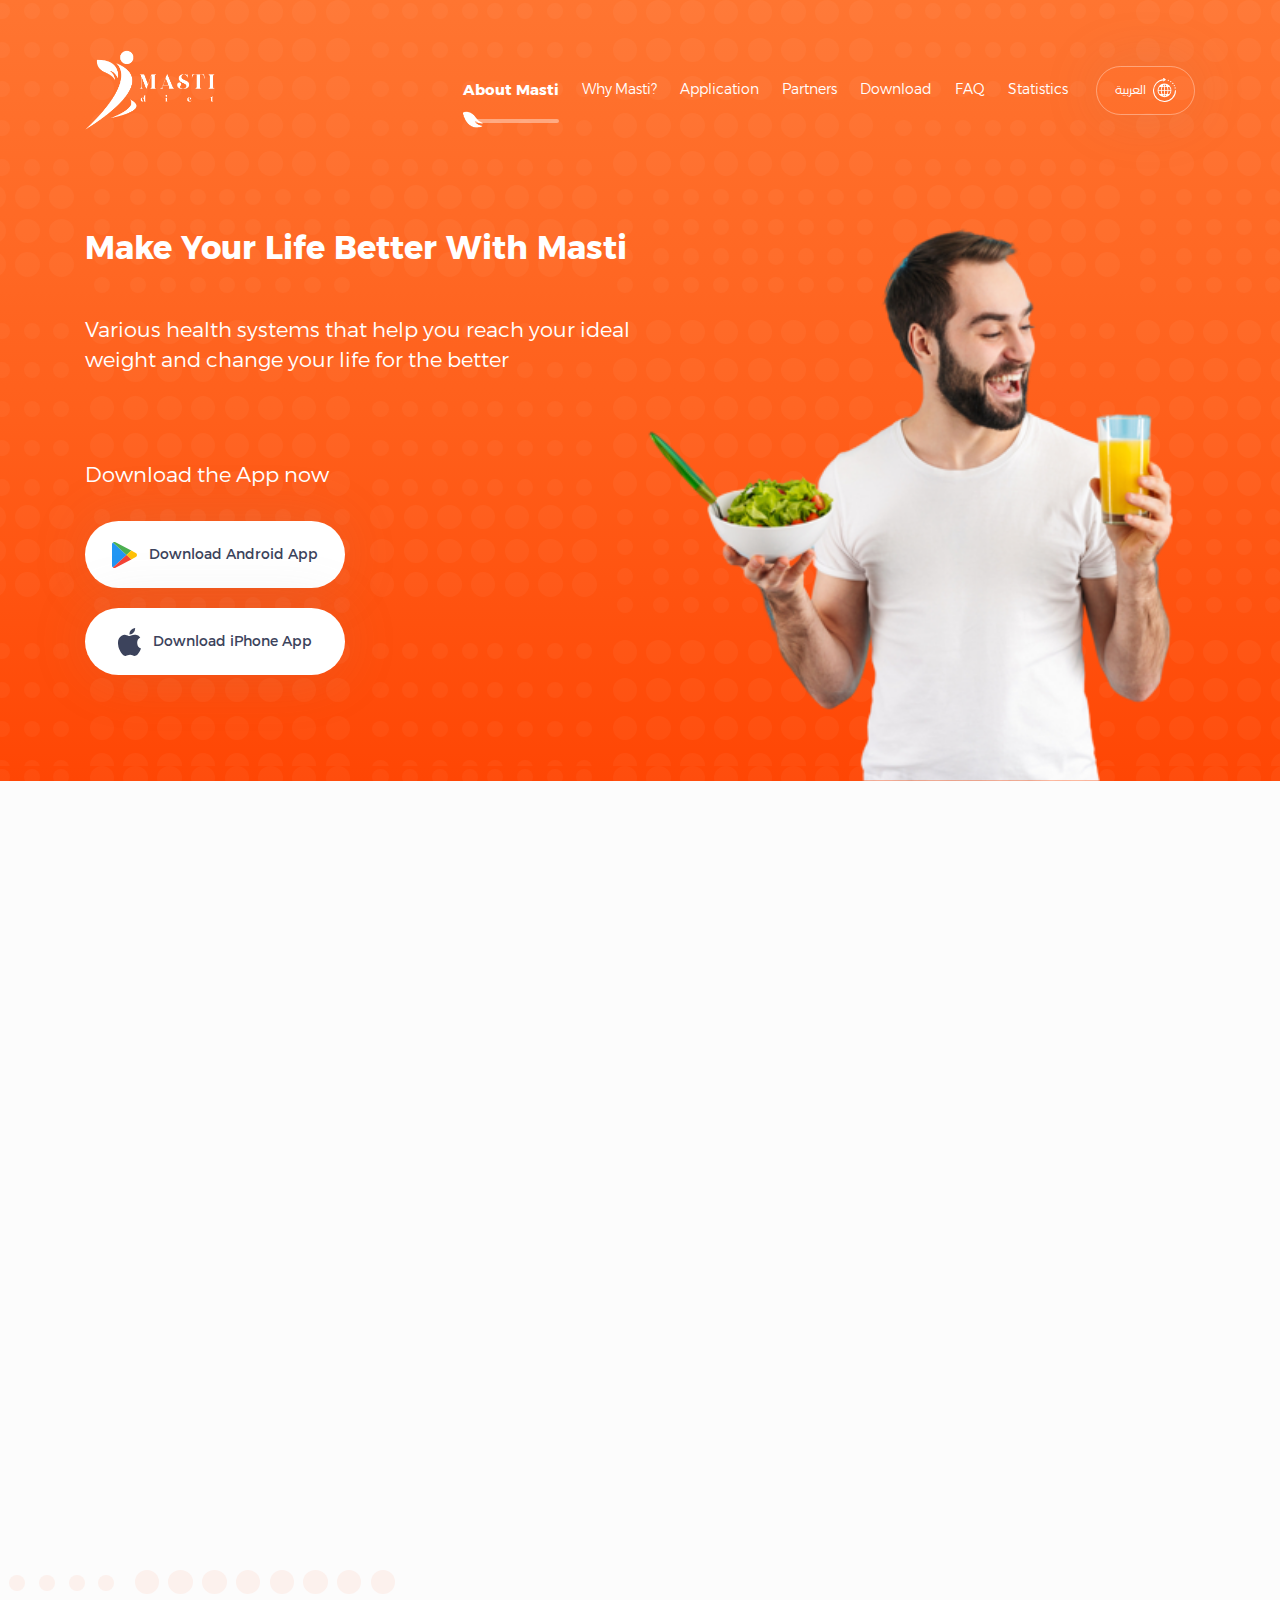
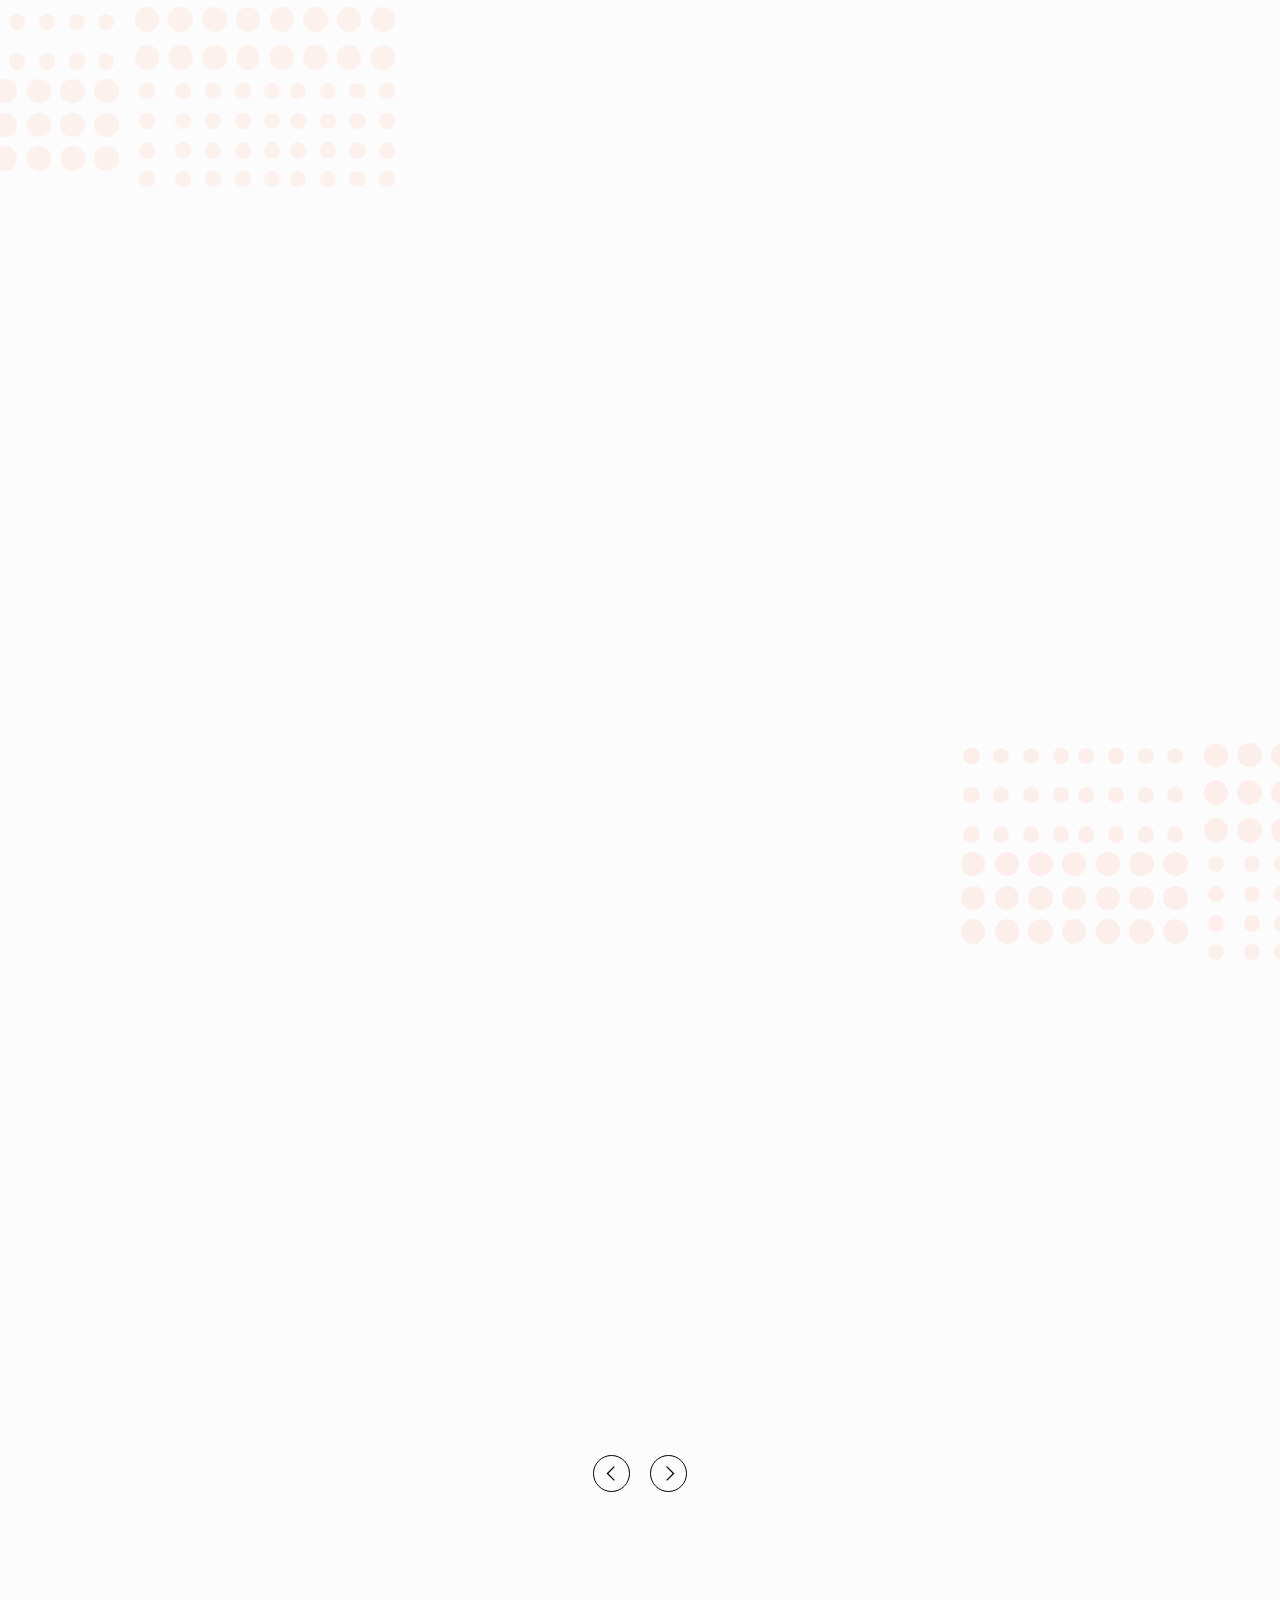
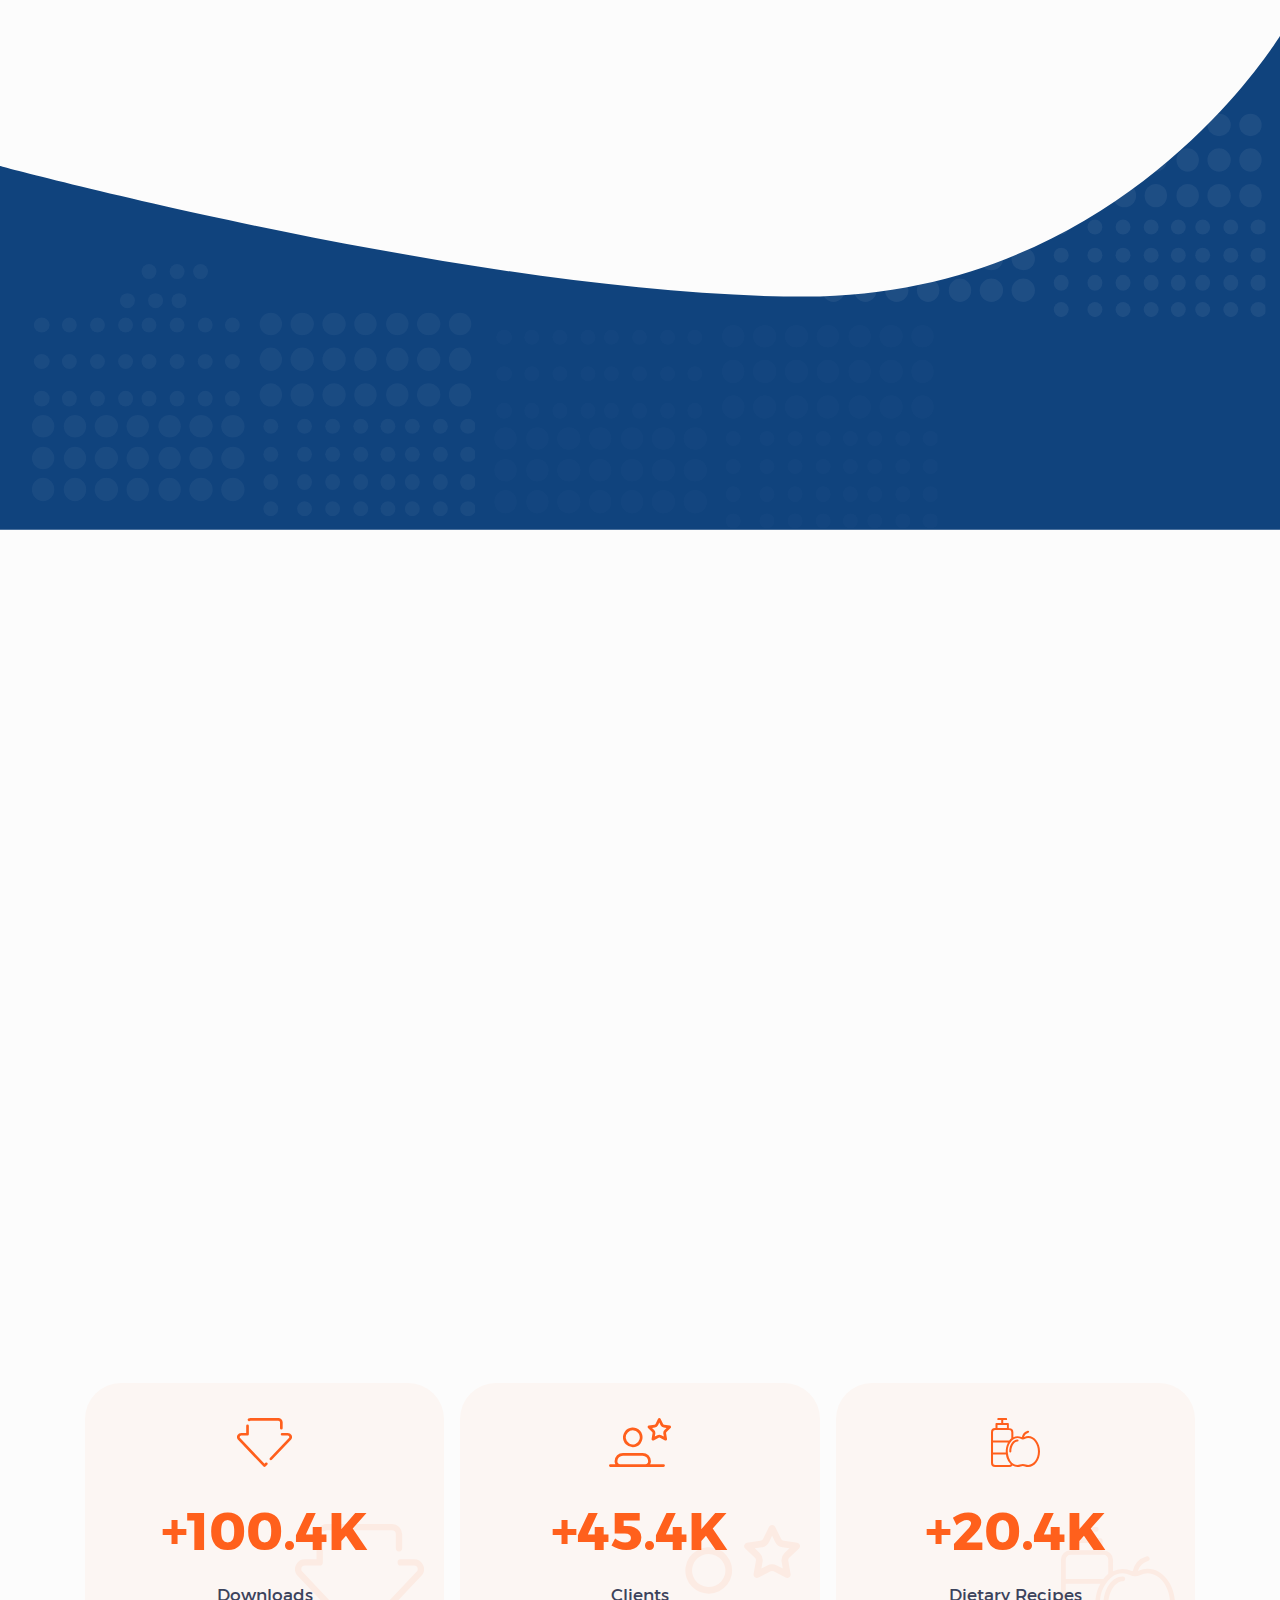
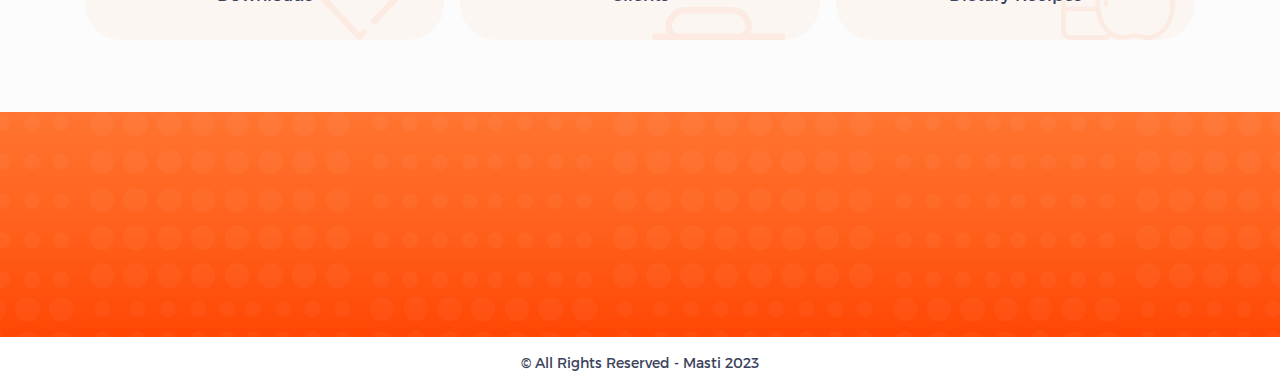
==== commit e01f9f7c: "emad edits" ====
--- a/en/index.html
+++ b/en/index.html
@@ -51,7 +51,7 @@
               </li>
             </ul>
             <a href="../index.html" class="lang">
-              English
+              العربية
               <img src="../images/header/lang.svg" />
             </a>
           </nav>
--- a/css/main.css
+++ b/css/main.css
@@ -433,6 +433,12 @@
   border-color: var(--primary-color);
   color: #fff;
 }
+html[dir=ltr] .slider-navs .swiper-btn.swiper-button-prev i::before {
+  content: "\f104";
+}
+html[dir=ltr] .slider-navs .swiper-btn.swiper-button-next i::before {
+  content: "\f105";
+}
 
 .main-sec {
   background-image: linear-gradient(180deg, var(--gred-color1) 0%, var(--primary-color) 52%, var(--gred-color2) 100%);
@@ -1171,6 +1177,7 @@
   font-weight: 700;
   color: var(--primary-color);
   line-height: 0.75;
+  transform: rotate(-8deg);
 }
 html[dir=ltr] .faq-img .icons {
   transform: rotate(-8deg) scaleX(-1);
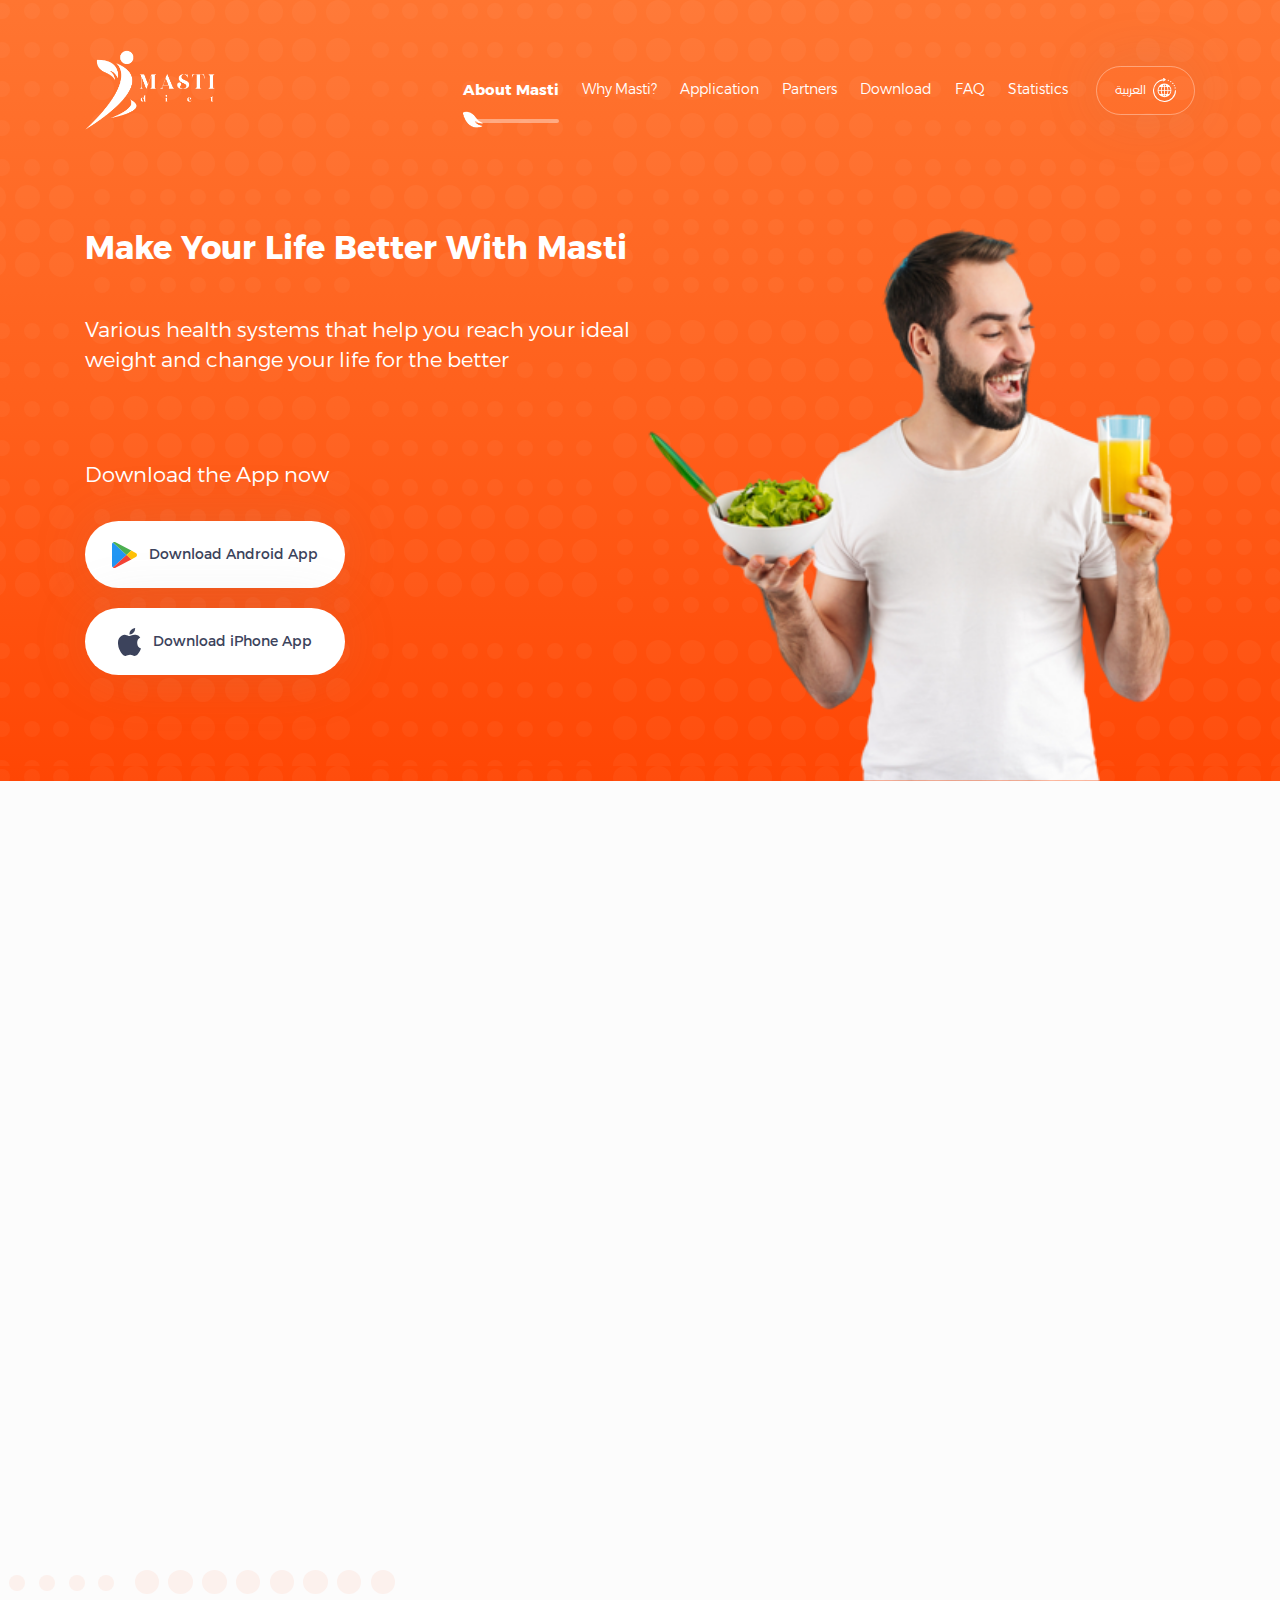
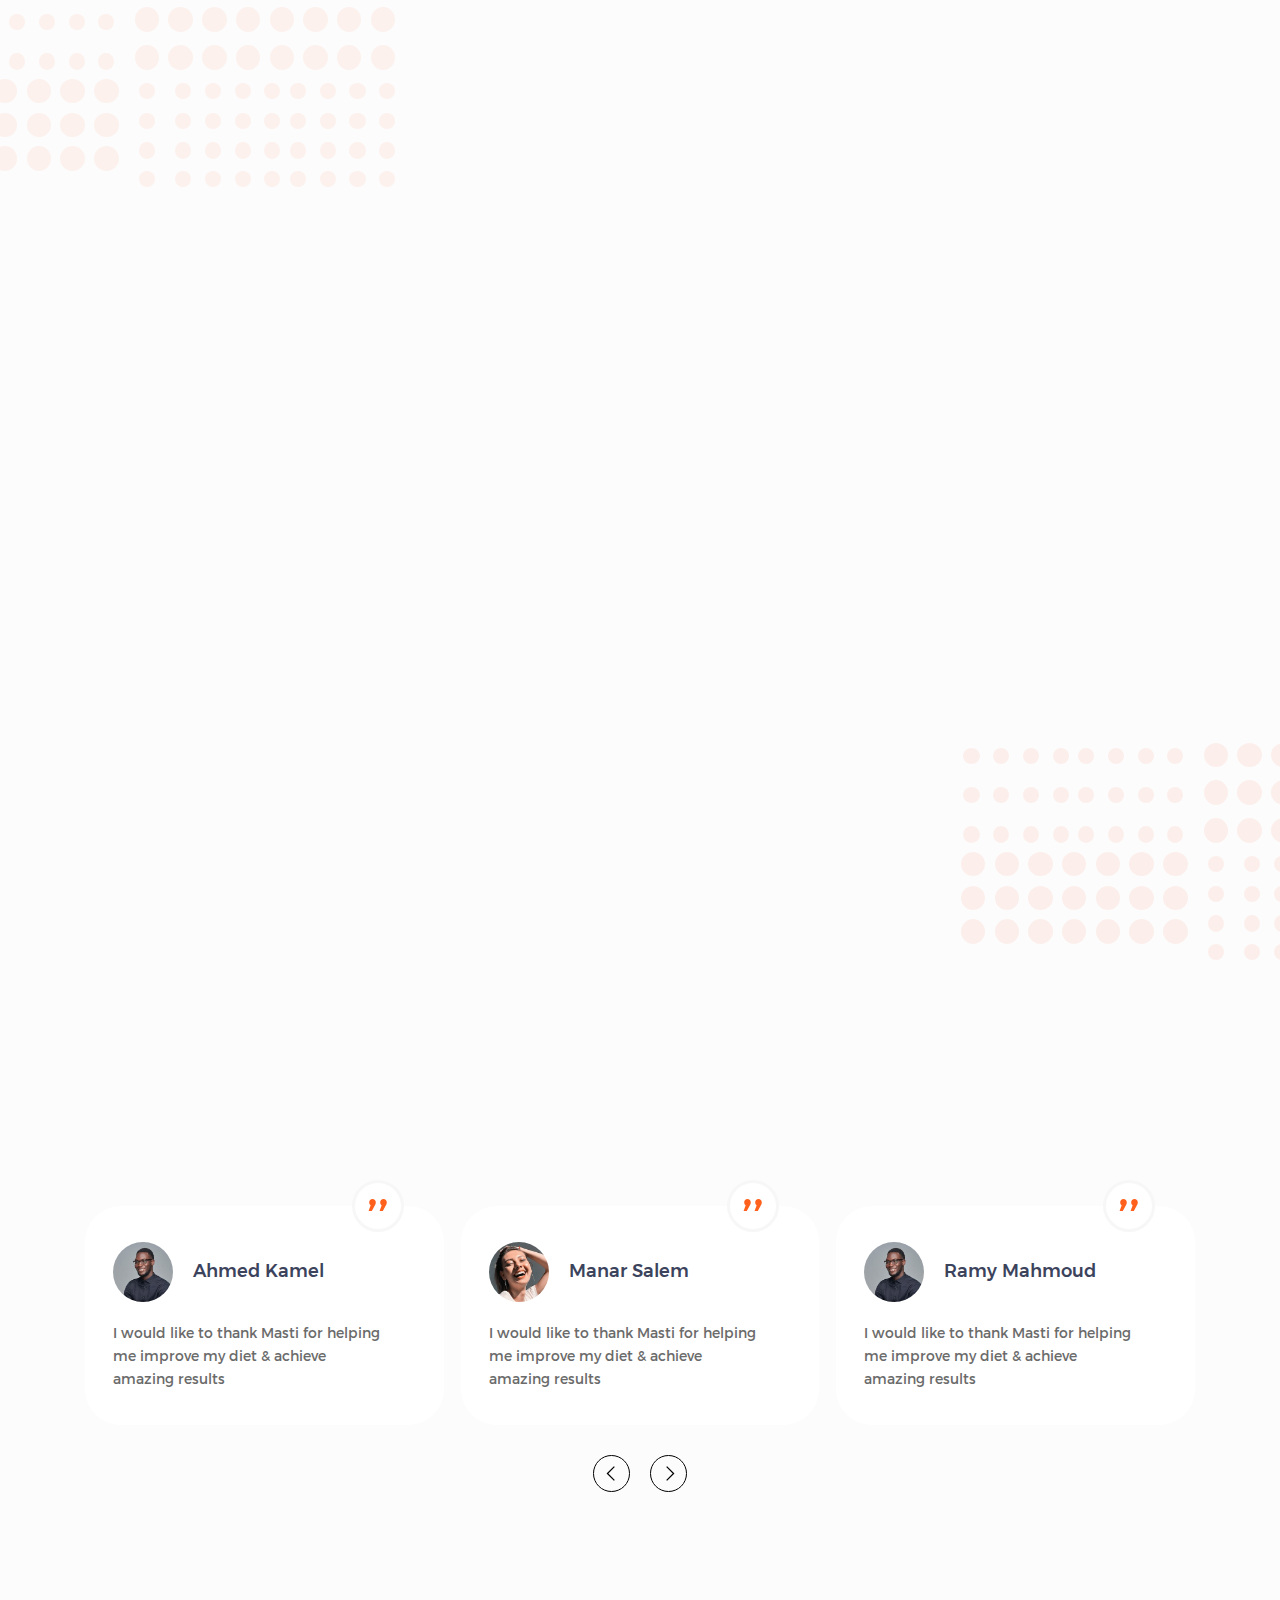
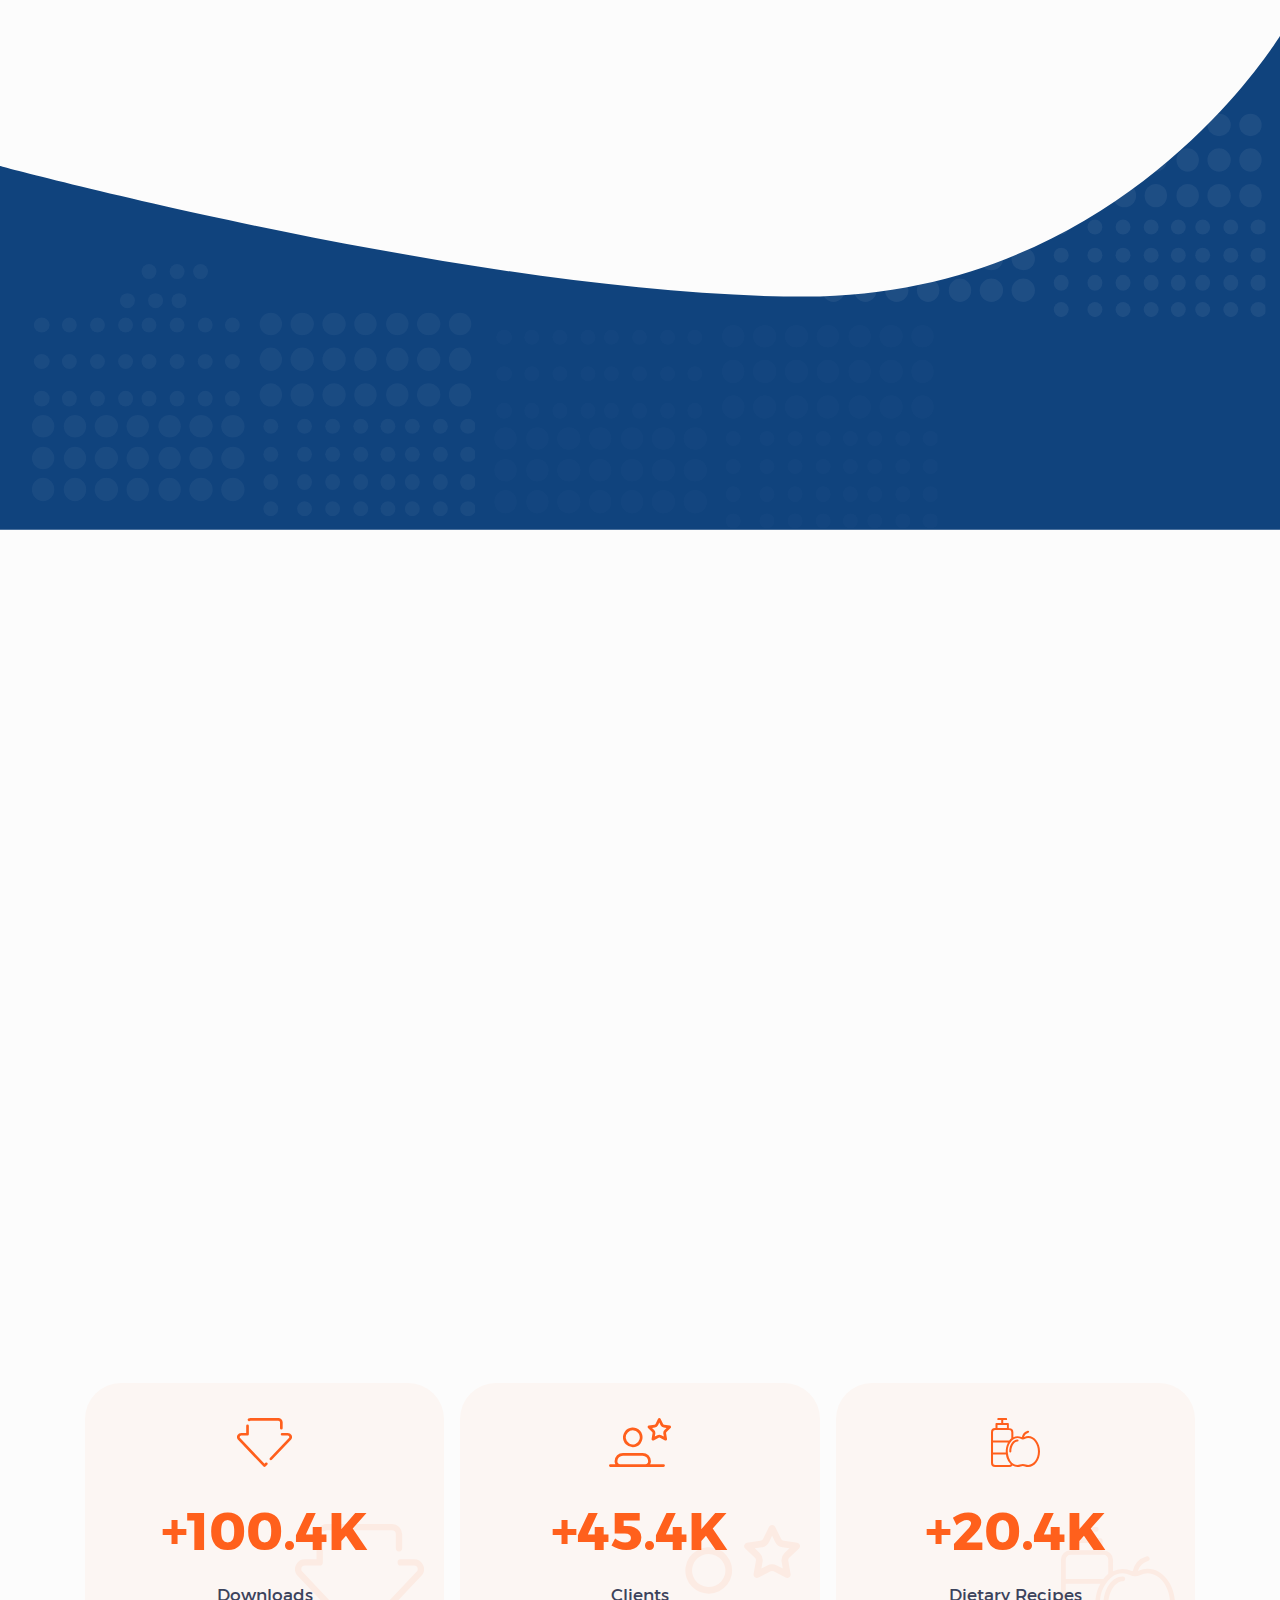
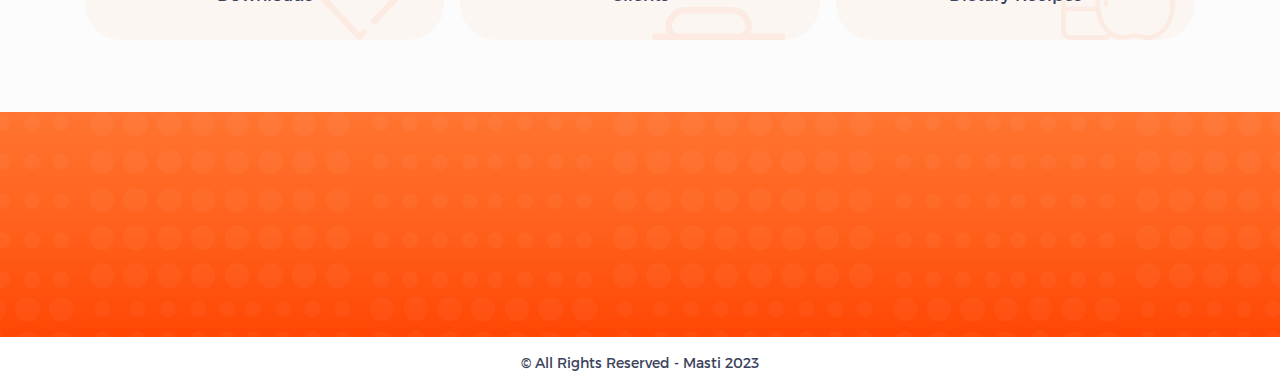
==== commit a8796d2b: "emad edits" ====
--- a/en/index.html
+++ b/en/index.html
@@ -235,7 +235,7 @@
             <div class="swiper">
               <div class="swiper-wrapper">
                 <div class="swiper-slide">
-                  <div class="partner-item" data-sal="slide-up">
+                  <div class="partner-item">
                     <div class="quote">,,</div>
                     <div class="partner-cont">
                       <div class="partner-head">
@@ -255,11 +255,7 @@
                   </div>
                 </div>
                 <div class="swiper-slide">
-                  <div
-                    class="partner-item"
-                    data-sal="slide-up"
-                    style="--sal-delay: 0.2s"
-                  >
+                  <div class="partner-item">
                     <div class="quote">,,</div>
                     <div class="partner-cont">
                       <div class="partner-head">
@@ -279,11 +275,7 @@
                   </div>
                 </div>
                 <div class="swiper-slide">
-                  <div
-                    class="partner-item"
-                    data-sal="slide-up"
-                    style="--sal-delay: 0.2s"
-                  >
+                  <div class="partner-item">
                     <div class="quote">,,</div>
                     <div class="partner-cont">
                       <div class="partner-head">
@@ -381,8 +373,8 @@
             <div class="faq-acc">
               <div class="acc-item" data-sal="slide-up">
                 <div class="acc-head">
-                  How to subscribe to packages in the application & what are
-                  the advantages?
+                  How to subscribe to packages in the application & what are the
+                  advantages?
                   <div class="head-icon">
                     <i class="las la-angle-down"></i>
                   </div>
@@ -400,8 +392,8 @@
                 style="--sal-delay: 0.2s"
               >
                 <div class="acc-head">
-                  How to subscribe to packages in the application & what are
-                  the advantages?
+                  How to subscribe to packages in the application & what are the
+                  advantages?
                   <div class="head-icon">
                     <i class="las la-angle-down"></i>
                   </div>
@@ -424,8 +416,8 @@
                 style="--sal-delay: 0.4s"
               >
                 <div class="acc-head">
-                  How to subscribe to packages in the application & what are
-                  the advantages?
+                  How to subscribe to packages in the application & what are the
+                  advantages?
                   <div class="head-icon">
                     <i class="las la-angle-down"></i>
                   </div>
@@ -445,8 +437,8 @@
                 style="--sal-delay: 0.6s"
               >
                 <div class="acc-head">
-                  How to subscribe to packages in the application & what are
-                  the advantages?
+                  How to subscribe to packages in the application & what are the
+                  advantages?
                   <div class="head-icon">
                     <i class="las la-angle-down"></i>
                   </div>
